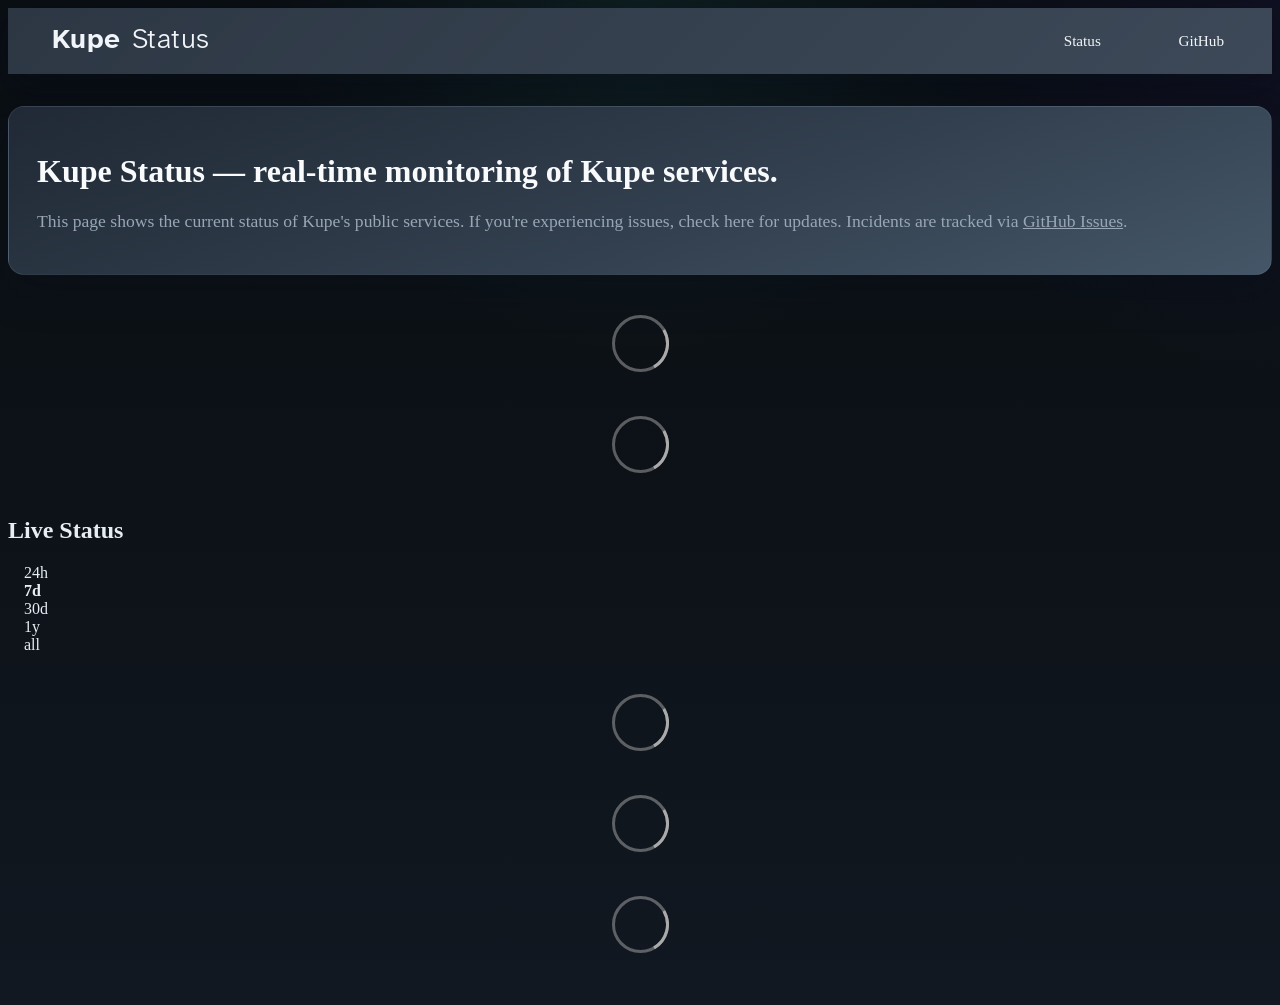
==== index.html @ 5e37c171 "deploy: 3f7b757e112340b171f700d7b868afa323cd9a79" ====
<!DOCTYPE html> <html lang=en> <head> <meta charset=utf-8> <meta content="width=device-width,initial-scale=1" name=viewport> <meta content=#333333 name=theme-color> <base href=/ > <link href=manifest.json rel=manifest crossorigin=use-credentials> <script>__SAPPER__={baseUrl:"",preloaded:[void 0,{}]};if('serviceWorker' in navigator)navigator.serviceWorker.register('/service-worker.js');(function(){try{eval("async function x(){}");var main="/client/client.53765aae.js"}catch(e){main="/client/legacy/client.92d911ba.js"};var s=document.createElement("script");try{new Function("if(0)import('')")();s.src=main;s.type="module";s.crossOrigin="use-credentials";}catch(e){s.src="/client/shimport@2.0.5.js";s.setAttribute("data-main",main);}document.head.appendChild(s);}());</script> <link href=client/client-31a52aa5.css rel=stylesheet><link href=client/createOctokit-a85f76c7.css rel=stylesheet><link href=client/index-b0b6455a.css rel=stylesheet> <title>Kupe Status</title><link href=https://status.kupe.cloud/themes/dark.css rel=stylesheet><link href=https://status.kupe.cloud/global.css rel=stylesheet><link href=https://status.kupe.cloud/favicon.png rel=icon type=image/svg><link href=https://status.kupe.cloud/favicon.png rel=icon type=image/png><style>@font-face{font-family:"Atkinson Hyperlegible";font-style:normal;font-weight:300;font-display:swap;src:url(/fonts/AtkinsonHyperlegibleNext-Light.woff2) format("woff2")}@font-face{font-family:"Atkinson Hyperlegible";font-style:normal;font-weight:400;font-display:swap;src:url(/fonts/AtkinsonHyperlegibleNext-Regular.woff2) format("woff2")}@font-face{font-family:"Atkinson Hyperlegible";font-style:normal;font-weight:700;font-display:swap;src:url(/fonts/AtkinsonHyperlegibleNext-Bold.woff2) format("woff2")}:root{--body-background-color:#0d1218;--body-text-color:#e6edf3;--card-background-color:rgba(24, 32, 42, 0.92);--card-border-color:rgba(148, 163, 184, 0.18);--nav-background-color:#303a47;--nav-border-bottom-color:rgba(42, 157, 143, 0.18);--nav-current-border-bottom-color:#2a9d8f;--card-button-background-color:#2a9d8f;--card-button-border-color:#2a9d8f;--card-button-text-color:#081017;--card-button-background-color-hover:#35b6a7;--card-button-border-color-hover:#35b6a7;--card-button-text-color-hover:#ffffff;--down-border-left-color:#f16f6f;--down-background-color:rgba(241, 111, 111, 0.12);--degraded-border-left-color:#f3b562;--up-border-left-color:#4bbf8a;--tag-color:#eef4f6;--tag-up-background-color:rgba(75, 191, 138, 0.18);--tag-down-background-color:rgba(241, 111, 111, 0.16);--tag-degraded-background-color:rgba(243, 181, 98, 0.16);--change-background-color:rgba(109, 30, 245, 0.08);--error-button-border-color:rgba(241, 111, 111, 0.45);--error-button-background-color:rgba(241, 111, 111, 0.14);--error-button-color:#ffc0c0;--submit-button-background-color:#2a9d8f;--submit-button-border-color:#2a9d8f;--submit-button-color:#081017;--graph-opacity:0.85;--graph-filter:saturate(0.92) brightness(0.9);--code-color:#e6edf3;--code-background-color:rgba(24, 32, 42, 0.92)}body{background:radial-gradient(circle at top,rgba(42,157,143,.1),transparent 30%),radial-gradient(circle at 100% 0,rgba(109,30,245,.06),transparent 24%),linear-gradient(180deg,#0a0f14 0,#0d1218 50%,#111821 100%);color:var(--body-text-color)}a{color:#79d1c8}a:hover{color:#a4e5df}nav{background:linear-gradient(135deg,#2d3744 0,#3d4958 100%)!important;box-shadow:0 12px 32px rgba(3,10,20,.35)}nav .container{align-items:center;display:grid;gap:.75rem;grid-template-columns:minmax(0,1fr) auto}nav a.logo{align-items:center;display:inline-flex!important;gap:.75rem;justify-self:start;min-width:0;text-decoration:none}nav a.logo img{height:3.25rem;width:auto}nav ul{align-items:center;display:inline-flex;gap:.85rem;justify-self:end;list-style:none;margin:0;padding:0;white-space:nowrap}nav li{list-style:none;margin:0;padding:0}nav ul a{font-size:.95rem;line-height:1.2;padding:.2rem 0}nav a,nav div{color:#f1f5f9!important}nav a.logo div{align-items:baseline;color:transparent!important;display:inline-flex;font-family:"Atkinson Hyperlegible",sans-serif;font-size:0;gap:.35rem;line-height:1.2;white-space:nowrap}nav a.logo div::after,nav a.logo div::before{color:#f1f5f9;font-size:1.5rem;letter-spacing:.015em;line-height:1.2}nav a.logo div::before{content:"Kupe";font-weight:700}nav a.logo div::after{content:"Status";font-weight:300}@media (min-width:48rem){nav a.logo div::after,nav a.logo div::before{font-size:1.75rem}}@media (max-width:47.99rem){nav .container{gap:.5rem;grid-template-columns:minmax(0,1fr) auto;padding-left:1rem;padding-right:1rem}nav a.logo{gap:.45rem;margin-left:-.15rem}nav a.logo img{height:2.5rem}nav a.logo div{gap:.12rem}nav a.logo div::after,nav a.logo div::before{font-size:1.28rem;letter-spacing:.02em}nav ul{gap:.6rem}nav ul a{font-size:.9rem}}@media (max-width:465px){nav ul li:last-child{display:none}nav .container{gap:.35rem}nav a.logo{gap:.35rem}nav a.logo div::after,nav a.logo div::before{font-size:1.24rem}}[aria-current]{border-bottom-color:#2a9d8f!important}main>header{background:linear-gradient(160deg,#202935 0,#33404f 58%,#445667 100%);border:1px solid rgba(148,163,184,.14);border-radius:1rem;box-shadow:0 18px 40px rgba(4,13,24,.22);color:#f8fafc;margin-top:1.5rem;padding:1.5rem 1.75rem}main>header a,main>header h1,main>header p,main>header strong{color:inherit!important}.lead,h3,small{color:#98a6b5!important}article{background:rgba(24,32,42,.92);border-color:rgba(148,163,184,.18);box-shadow:0 18px 40px rgba(4,13,24,.22)}.tag{border-radius:999px;padding:.33rem .65rem}.tag.closed,.tag.up{color:#8be0b6}.tag.down,.tag.open{color:#ffc0c0}.tag.degraded{color:#ffd493}.submit-button,a.error-button{border-radius:999px}</style> <link href=/client/client.53765aae.js rel=modulepreload as=script crossorigin=use-credentials><link href=/client/client-31a52aa5.css rel=preload as=style><link href=/client/index.7beee26c.js rel=modulepreload as=script crossorigin=use-credentials><link href=/client/createOctokit.04cb9895.js rel=modulepreload as=script crossorigin=use-credentials><link href=/client/inject_styles.803b7e80.js rel=modulepreload as=script crossorigin=use-credentials><link href=/client/createOctokit-a85f76c7.css rel=preload as=style><link href=/client/index-b0b6455a.css rel=preload as=style></head> <body> <div id=sapper> <nav class=svelte-a08hsz><div class="svelte-a08hsz container"><div><a href=https://status.kupe.cloud class="svelte-a08hsz logo"><img alt="" class=svelte-a08hsz src=https://status.kupe.cloud/kupe-logo-light.png> <div>Kupe Status</div></a></div> <ul class=svelte-a08hsz><li><a href=/ class=svelte-a08hsz target=_self aria-current=page>Status</a> <li><a href=https://github.com/kupecloud/status class=svelte-a08hsz target=_self>GitHub</a> </li> </ul></div> </nav> <main class=container> <header class=svelte-ngkazm><h1><strong>Kupe Status</strong> — real-time monitoring of Kupe services.</h1> <p class="svelte-ngkazm lead">This page shows the current status of Kupe's public services. If you're experiencing issues, check here for updates. Incidents are tracked via <a href=https://github.com/kupecloud/status/issues>GitHub Issues</a>.</header> <section class=svelte-8lnl4f><div class="svelte-68jxue loading"><svg class=svelte-68jxue height=38 stroke=#aaa width=38 xmlns=http://www.w3.org/2000/svg><g fill=none fill-rule=evenodd><g stroke-width=2 transform="translate(1 1)"><circle cx=18 cy=18 r=18 stroke-opacity=.5></circle><path d="M36 18c0-9.94-8.06-18-18-18"><animateTransform attributeName=transform dur=1s from="0 18 18" repeatCount=indefinite to="360 18 18" type=rotate></animateTransform></path></g></g></svg></div> </section> <section class=svelte-8lnl4f><div class="svelte-68jxue loading"><svg class=svelte-68jxue height=38 stroke=#aaa width=38 xmlns=http://www.w3.org/2000/svg><g fill=none fill-rule=evenodd><g stroke-width=2 transform="translate(1 1)"><circle cx=18 cy=18 r=18 stroke-opacity=.5></circle><path d="M36 18c0-9.94-8.06-18-18-18"><animateTransform attributeName=transform dur=1s from="0 18 18" repeatCount=indefinite to="360 18 18" type=rotate></animateTransform></path></g></g></svg></div> </section> <div class="svelte-fqsq6s f changed"><h2>Live Status</h2> <form class="svelte-fqsq6s f r"><div><input class=svelte-fqsq6s id=data_day name=d type=radio value=day><label class=svelte-fqsq6s for=data_day>24h</label></div> <div><input class=svelte-fqsq6s id=data_week name=d type=radio value=week checked><label class=svelte-fqsq6s for=data_week>7d</label></div> <div><input class=svelte-fqsq6s id=data_month name=d type=radio value=month><label class=svelte-fqsq6s for=data_month>30d</label></div> <div><input class=svelte-fqsq6s id=data_year name=d type=radio value=year><label class=svelte-fqsq6s for=data_year>1y</label></div> <div><input class=svelte-fqsq6s id=data_all name=d type=radio value=all><label class=svelte-fqsq6s for=data_all>all</label></div></form></div> <section class="svelte-fqsq6s live-status"><div class="svelte-68jxue loading"><svg class=svelte-68jxue height=38 stroke=#aaa width=38 xmlns=http://www.w3.org/2000/svg><g fill=none fill-rule=evenodd><g stroke-width=2 transform="translate(1 1)"><circle cx=18 cy=18 r=18 stroke-opacity=.5></circle><path d="M36 18c0-9.94-8.06-18-18-18"><animateTransform attributeName=transform dur=1s from="0 18 18" repeatCount=indefinite to="360 18 18" type=rotate></animateTransform></path></g></g></svg></div> </section> <section><div class="svelte-68jxue loading"><svg class=svelte-68jxue height=38 stroke=#aaa width=38 xmlns=http://www.w3.org/2000/svg><g fill=none fill-rule=evenodd><g stroke-width=2 transform="translate(1 1)"><circle cx=18 cy=18 r=18 stroke-opacity=.5></circle><path d="M36 18c0-9.94-8.06-18-18-18"><animateTransform attributeName=transform dur=1s from="0 18 18" repeatCount=indefinite to="360 18 18" type=rotate></animateTransform></path></g></g></svg></div> </section> <section><div class="svelte-68jxue loading"><svg class=svelte-68jxue height=38 stroke=#aaa width=38 xmlns=http://www.w3.org/2000/svg><g fill=none fill-rule=evenodd><g stroke-width=2 transform="translate(1 1)"><circle cx=18 cy=18 r=18 stroke-opacity=.5></circle><path d="M36 18c0-9.94-8.06-18-18-18"><animateTransform attributeName=transform dur=1s from="0 18 18" repeatCount=indefinite to="360 18 18" type=rotate></animateTransform></path></g></g></svg></div></section></main> <footer class=svelte-jbr799><p></p> </footer></div> <script> try {
        if (typeof window !== "undefined" && window.navigator && navigator.serviceWorker) {
          navigator.serviceWorker.getRegistrations().then(function (registrations) {
            for (let registration of registrations) {
              registration.unregister();
            }
          });
        }
        if (typeof window !== "undefined" && "caches" in window) {
          caches.keys().then(function (keyList) {
            return Promise.all(
              keyList.map(function (key) {
                return caches.delete(key);
              })
            );
          });
        }
      } catch (error) {} </script>
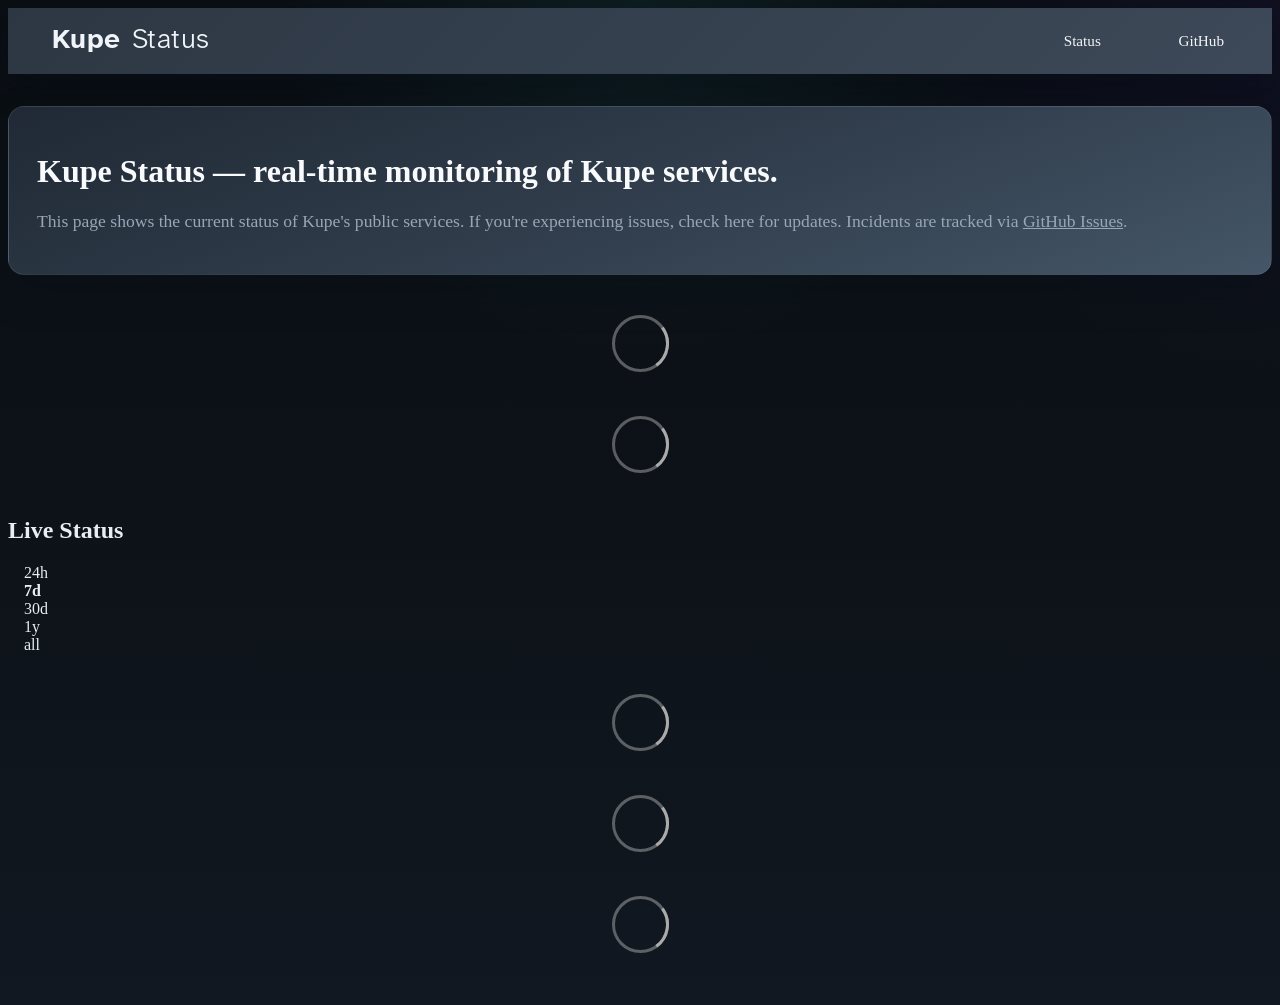
==== commit 1f70d0f3: "deploy: ba985965af8e97c0e41d5a4803d82f53bb27921f" ====
--- a/index.html
+++ b/index.html
@@ -1,4 +1,4 @@
-<!DOCTYPE html> <html lang=en> <head> <meta charset=utf-8> <meta content="width=device-width,initial-scale=1" name=viewport> <meta content=#333333 name=theme-color> <base href=/ > <link href=manifest.json rel=manifest crossorigin=use-credentials> <script>__SAPPER__={baseUrl:"",preloaded:[void 0,{}]};if('serviceWorker' in navigator)navigator.serviceWorker.register('/service-worker.js');(function(){try{eval("async function x(){}");var main="/client/client.53765aae.js"}catch(e){main="/client/legacy/client.92d911ba.js"};var s=document.createElement("script");try{new Function("if(0)import('')")();s.src=main;s.type="module";s.crossOrigin="use-credentials";}catch(e){s.src="/client/shimport@2.0.5.js";s.setAttribute("data-main",main);}document.head.appendChild(s);}());</script> <link href=client/client-31a52aa5.css rel=stylesheet><link href=client/createOctokit-a85f76c7.css rel=stylesheet><link href=client/index-b0b6455a.css rel=stylesheet> <title>Kupe Status</title><link href=https://status.kupe.cloud/themes/dark.css rel=stylesheet><link href=https://status.kupe.cloud/global.css rel=stylesheet><link href=https://status.kupe.cloud/favicon.png rel=icon type=image/svg><link href=https://status.kupe.cloud/favicon.png rel=icon type=image/png><style>@font-face{font-family:"Atkinson Hyperlegible";font-style:normal;font-weight:300;font-display:swap;src:url(/fonts/AtkinsonHyperlegibleNext-Light.woff2) format("woff2")}@font-face{font-family:"Atkinson Hyperlegible";font-style:normal;font-weight:400;font-display:swap;src:url(/fonts/AtkinsonHyperlegibleNext-Regular.woff2) format("woff2")}@font-face{font-family:"Atkinson Hyperlegible";font-style:normal;font-weight:700;font-display:swap;src:url(/fonts/AtkinsonHyperlegibleNext-Bold.woff2) format("woff2")}:root{--body-background-color:#0d1218;--body-text-color:#e6edf3;--card-background-color:rgba(24, 32, 42, 0.92);--card-border-color:rgba(148, 163, 184, 0.18);--nav-background-color:#303a47;--nav-border-bottom-color:rgba(42, 157, 143, 0.18);--nav-current-border-bottom-color:#2a9d8f;--card-button-background-color:#2a9d8f;--card-button-border-color:#2a9d8f;--card-button-text-color:#081017;--card-button-background-color-hover:#35b6a7;--card-button-border-color-hover:#35b6a7;--card-button-text-color-hover:#ffffff;--down-border-left-color:#f16f6f;--down-background-color:rgba(241, 111, 111, 0.12);--degraded-border-left-color:#f3b562;--up-border-left-color:#4bbf8a;--tag-color:#eef4f6;--tag-up-background-color:rgba(75, 191, 138, 0.18);--tag-down-background-color:rgba(241, 111, 111, 0.16);--tag-degraded-background-color:rgba(243, 181, 98, 0.16);--change-background-color:rgba(109, 30, 245, 0.08);--error-button-border-color:rgba(241, 111, 111, 0.45);--error-button-background-color:rgba(241, 111, 111, 0.14);--error-button-color:#ffc0c0;--submit-button-background-color:#2a9d8f;--submit-button-border-color:#2a9d8f;--submit-button-color:#081017;--graph-opacity:0.85;--graph-filter:saturate(0.92) brightness(0.9);--code-color:#e6edf3;--code-background-color:rgba(24, 32, 42, 0.92)}body{background:radial-gradient(circle at top,rgba(42,157,143,.1),transparent 30%),radial-gradient(circle at 100% 0,rgba(109,30,245,.06),transparent 24%),linear-gradient(180deg,#0a0f14 0,#0d1218 50%,#111821 100%);color:var(--body-text-color)}a{color:#79d1c8}a:hover{color:#a4e5df}nav{background:linear-gradient(135deg,#2d3744 0,#3d4958 100%)!important;box-shadow:0 12px 32px rgba(3,10,20,.35)}nav .container{align-items:center;display:grid;gap:.75rem;grid-template-columns:minmax(0,1fr) auto}nav a.logo{align-items:center;display:inline-flex!important;gap:.75rem;justify-self:start;min-width:0;text-decoration:none}nav a.logo img{height:3.25rem;width:auto}nav ul{align-items:center;display:inline-flex;gap:.85rem;justify-self:end;list-style:none;margin:0;padding:0;white-space:nowrap}nav li{list-style:none;margin:0;padding:0}nav ul a{font-size:.95rem;line-height:1.2;padding:.2rem 0}nav a,nav div{color:#f1f5f9!important}nav a.logo div{align-items:baseline;color:transparent!important;display:inline-flex;font-family:"Atkinson Hyperlegible",sans-serif;font-size:0;gap:.35rem;line-height:1.2;white-space:nowrap}nav a.logo div::after,nav a.logo div::before{color:#f1f5f9;font-size:1.5rem;letter-spacing:.015em;line-height:1.2}nav a.logo div::before{content:"Kupe";font-weight:700}nav a.logo div::after{content:"Status";font-weight:300}@media (min-width:48rem){nav a.logo div::after,nav a.logo div::before{font-size:1.75rem}}@media (max-width:47.99rem){nav .container{gap:.5rem;grid-template-columns:minmax(0,1fr) auto;padding-left:1rem;padding-right:1rem}nav a.logo{gap:.45rem;margin-left:-.15rem}nav a.logo img{height:2.5rem}nav a.logo div{gap:.12rem}nav a.logo div::after,nav a.logo div::before{font-size:1.28rem;letter-spacing:.02em}nav ul{gap:.6rem}nav ul a{font-size:.9rem}}@media (max-width:465px){nav ul li:last-child{display:none}nav .container{gap:.35rem}nav a.logo{gap:.35rem}nav a.logo div::after,nav a.logo div::before{font-size:1.24rem}}[aria-current]{border-bottom-color:#2a9d8f!important}main>header{background:linear-gradient(160deg,#202935 0,#33404f 58%,#445667 100%);border:1px solid rgba(148,163,184,.14);border-radius:1rem;box-shadow:0 18px 40px rgba(4,13,24,.22);color:#f8fafc;margin-top:1.5rem;padding:1.5rem 1.75rem}main>header a,main>header h1,main>header p,main>header strong{color:inherit!important}.lead,h3,small{color:#98a6b5!important}article{background:rgba(24,32,42,.92);border-color:rgba(148,163,184,.18);box-shadow:0 18px 40px rgba(4,13,24,.22)}.tag{border-radius:999px;padding:.33rem .65rem}.tag.closed,.tag.up{color:#8be0b6}.tag.down,.tag.open{color:#ffc0c0}.tag.degraded{color:#ffd493}.submit-button,a.error-button{border-radius:999px}</style> <link href=/client/client.53765aae.js rel=modulepreload as=script crossorigin=use-credentials><link href=/client/client-31a52aa5.css rel=preload as=style><link href=/client/index.7beee26c.js rel=modulepreload as=script crossorigin=use-credentials><link href=/client/createOctokit.04cb9895.js rel=modulepreload as=script crossorigin=use-credentials><link href=/client/inject_styles.803b7e80.js rel=modulepreload as=script crossorigin=use-credentials><link href=/client/createOctokit-a85f76c7.css rel=preload as=style><link href=/client/index-b0b6455a.css rel=preload as=style></head> <body> <div id=sapper> <nav class=svelte-a08hsz><div class="svelte-a08hsz container"><div><a href=https://status.kupe.cloud class="svelte-a08hsz logo"><img alt="" class=svelte-a08hsz src=https://status.kupe.cloud/kupe-logo-light.png> <div>Kupe Status</div></a></div> <ul class=svelte-a08hsz><li><a href=/ class=svelte-a08hsz target=_self aria-current=page>Status</a> <li><a href=https://github.com/kupecloud/status class=svelte-a08hsz target=_self>GitHub</a> </li> </ul></div> </nav> <main class=container> <header class=svelte-ngkazm><h1><strong>Kupe Status</strong> — real-time monitoring of Kupe services.</h1> <p class="svelte-ngkazm lead">This page shows the current status of Kupe's public services. If you're experiencing issues, check here for updates. Incidents are tracked via <a href=https://github.com/kupecloud/status/issues>GitHub Issues</a>.</header> <section class=svelte-8lnl4f><div class="svelte-68jxue loading"><svg class=svelte-68jxue height=38 stroke=#aaa width=38 xmlns=http://www.w3.org/2000/svg><g fill=none fill-rule=evenodd><g stroke-width=2 transform="translate(1 1)"><circle cx=18 cy=18 r=18 stroke-opacity=.5></circle><path d="M36 18c0-9.94-8.06-18-18-18"><animateTransform attributeName=transform dur=1s from="0 18 18" repeatCount=indefinite to="360 18 18" type=rotate></animateTransform></path></g></g></svg></div> </section> <section class=svelte-8lnl4f><div class="svelte-68jxue loading"><svg class=svelte-68jxue height=38 stroke=#aaa width=38 xmlns=http://www.w3.org/2000/svg><g fill=none fill-rule=evenodd><g stroke-width=2 transform="translate(1 1)"><circle cx=18 cy=18 r=18 stroke-opacity=.5></circle><path d="M36 18c0-9.94-8.06-18-18-18"><animateTransform attributeName=transform dur=1s from="0 18 18" repeatCount=indefinite to="360 18 18" type=rotate></animateTransform></path></g></g></svg></div> </section> <div class="svelte-fqsq6s f changed"><h2>Live Status</h2> <form class="svelte-fqsq6s f r"><div><input class=svelte-fqsq6s id=data_day name=d type=radio value=day><label class=svelte-fqsq6s for=data_day>24h</label></div> <div><input class=svelte-fqsq6s id=data_week name=d type=radio value=week checked><label class=svelte-fqsq6s for=data_week>7d</label></div> <div><input class=svelte-fqsq6s id=data_month name=d type=radio value=month><label class=svelte-fqsq6s for=data_month>30d</label></div> <div><input class=svelte-fqsq6s id=data_year name=d type=radio value=year><label class=svelte-fqsq6s for=data_year>1y</label></div> <div><input class=svelte-fqsq6s id=data_all name=d type=radio value=all><label class=svelte-fqsq6s for=data_all>all</label></div></form></div> <section class="svelte-fqsq6s live-status"><div class="svelte-68jxue loading"><svg class=svelte-68jxue height=38 stroke=#aaa width=38 xmlns=http://www.w3.org/2000/svg><g fill=none fill-rule=evenodd><g stroke-width=2 transform="translate(1 1)"><circle cx=18 cy=18 r=18 stroke-opacity=.5></circle><path d="M36 18c0-9.94-8.06-18-18-18"><animateTransform attributeName=transform dur=1s from="0 18 18" repeatCount=indefinite to="360 18 18" type=rotate></animateTransform></path></g></g></svg></div> </section> <section><div class="svelte-68jxue loading"><svg class=svelte-68jxue height=38 stroke=#aaa width=38 xmlns=http://www.w3.org/2000/svg><g fill=none fill-rule=evenodd><g stroke-width=2 transform="translate(1 1)"><circle cx=18 cy=18 r=18 stroke-opacity=.5></circle><path d="M36 18c0-9.94-8.06-18-18-18"><animateTransform attributeName=transform dur=1s from="0 18 18" repeatCount=indefinite to="360 18 18" type=rotate></animateTransform></path></g></g></svg></div> </section> <section><div class="svelte-68jxue loading"><svg class=svelte-68jxue height=38 stroke=#aaa width=38 xmlns=http://www.w3.org/2000/svg><g fill=none fill-rule=evenodd><g stroke-width=2 transform="translate(1 1)"><circle cx=18 cy=18 r=18 stroke-opacity=.5></circle><path d="M36 18c0-9.94-8.06-18-18-18"><animateTransform attributeName=transform dur=1s from="0 18 18" repeatCount=indefinite to="360 18 18" type=rotate></animateTransform></path></g></g></svg></div></section></main> <footer class=svelte-jbr799><p></p> </footer></div> <script> try {
+<!DOCTYPE html> <html lang=en> <head> <meta charset=utf-8> <meta content="width=device-width,initial-scale=1" name=viewport> <meta content=#333333 name=theme-color> <base href=/ > <link href=manifest.json rel=manifest crossorigin=use-credentials> <script>__SAPPER__={baseUrl:"",preloaded:[void 0,{}]};if('serviceWorker' in navigator)navigator.serviceWorker.register('/service-worker.js');(function(){try{eval("async function x(){}");var main="/client/client.53765aae.js"}catch(e){main="/client/legacy/client.9078341c.js"};var s=document.createElement("script");try{new Function("if(0)import('')")();s.src=main;s.type="module";s.crossOrigin="use-credentials";}catch(e){s.src="/client/shimport@2.0.5.js";s.setAttribute("data-main",main);}document.head.appendChild(s);}());</script> <link href=client/client-31a52aa5.css rel=stylesheet><link href=client/createOctokit-a85f76c7.css rel=stylesheet><link href=client/index-b0b6455a.css rel=stylesheet> <title>Kupe Status</title><link href=https://status.kupe.cloud/themes/dark.css rel=stylesheet><link href=https://status.kupe.cloud/global.css rel=stylesheet><link href=https://status.kupe.cloud/favicon.png rel=icon type=image/svg><link href=https://status.kupe.cloud/favicon.png rel=icon type=image/png><style>@font-face{font-family:"Atkinson Hyperlegible";font-style:normal;font-weight:300;font-display:swap;src:url(/fonts/AtkinsonHyperlegibleNext-Light.woff2) format("woff2")}@font-face{font-family:"Atkinson Hyperlegible";font-style:normal;font-weight:400;font-display:swap;src:url(/fonts/AtkinsonHyperlegibleNext-Regular.woff2) format("woff2")}@font-face{font-family:"Atkinson Hyperlegible";font-style:normal;font-weight:700;font-display:swap;src:url(/fonts/AtkinsonHyperlegibleNext-Bold.woff2) format("woff2")}:root{--body-background-color:#0d1218;--body-text-color:#e6edf3;--card-background-color:rgba(24, 32, 42, 0.92);--card-border-color:rgba(148, 163, 184, 0.18);--nav-background-color:#303a47;--nav-border-bottom-color:rgba(42, 157, 143, 0.18);--nav-current-border-bottom-color:#2a9d8f;--card-button-background-color:#2a9d8f;--card-button-border-color:#2a9d8f;--card-button-text-color:#081017;--card-button-background-color-hover:#35b6a7;--card-button-border-color-hover:#35b6a7;--card-button-text-color-hover:#ffffff;--down-border-left-color:#f16f6f;--down-background-color:rgba(241, 111, 111, 0.12);--degraded-border-left-color:#f3b562;--up-border-left-color:#4bbf8a;--tag-color:#eef4f6;--tag-up-background-color:rgba(75, 191, 138, 0.18);--tag-down-background-color:rgba(241, 111, 111, 0.16);--tag-degraded-background-color:rgba(243, 181, 98, 0.16);--change-background-color:rgba(109, 30, 245, 0.08);--error-button-border-color:rgba(241, 111, 111, 0.45);--error-button-background-color:rgba(241, 111, 111, 0.14);--error-button-color:#ffc0c0;--submit-button-background-color:#2a9d8f;--submit-button-border-color:#2a9d8f;--submit-button-color:#081017;--graph-opacity:0.85;--graph-filter:saturate(0.92) brightness(0.9);--code-color:#e6edf3;--code-background-color:rgba(24, 32, 42, 0.92)}body{background:radial-gradient(circle at top,rgba(42,157,143,.1),transparent 30%),radial-gradient(circle at 100% 0,rgba(109,30,245,.06),transparent 24%),linear-gradient(180deg,#0a0f14 0,#0d1218 50%,#111821 100%);color:var(--body-text-color)}a{color:#79d1c8}a:hover{color:#a4e5df}nav{background:linear-gradient(135deg,#2d3744 0,#3d4958 100%)!important;box-shadow:0 12px 32px rgba(3,10,20,.35)}nav .container{align-items:center;display:grid;gap:.75rem;grid-template-columns:minmax(0,1fr) auto}nav a.logo{align-items:center;display:inline-flex!important;gap:.75rem;justify-self:start;min-width:0;text-decoration:none}nav a.logo img{height:3.25rem;width:auto}nav ul{align-items:center;display:inline-flex;gap:.85rem;justify-self:end;list-style:none;margin:0;padding:0;white-space:nowrap}nav li{list-style:none;margin:0;padding:0}nav ul a{font-size:.95rem;line-height:1.2;padding:.2rem 0}nav a,nav div{color:#f1f5f9!important}nav a.logo div{align-items:baseline;color:transparent!important;display:inline-flex;font-family:"Atkinson Hyperlegible",sans-serif;font-size:0;gap:.35rem;line-height:1.2;white-space:nowrap}nav a.logo div::after,nav a.logo div::before{color:#f1f5f9;font-size:1.5rem;letter-spacing:.015em;line-height:1.2}nav a.logo div::before{content:"Kupe";font-weight:700}nav a.logo div::after{content:"Status";font-weight:300}@media (min-width:48rem){nav a.logo div::after,nav a.logo div::before{font-size:1.75rem}}@media (max-width:47.99rem){nav .container{gap:.5rem;grid-template-columns:minmax(0,1fr) auto;padding-left:1rem;padding-right:1rem}nav a.logo{gap:.45rem;margin-left:-.15rem}nav a.logo img{height:2.5rem}nav a.logo div{gap:.12rem}nav a.logo div::after,nav a.logo div::before{font-size:1.28rem;letter-spacing:.02em}nav ul{gap:.6rem}nav ul a{font-size:.9rem}}@media (max-width:465px){nav ul li:last-child{display:none}nav .container{gap:.35rem}nav a.logo{gap:.35rem}nav a.logo div::after,nav a.logo div::before{font-size:1.24rem}}[aria-current]{border-bottom-color:#2a9d8f!important}main>header{background:linear-gradient(160deg,#202935 0,#33404f 58%,#445667 100%);border:1px solid rgba(148,163,184,.14);border-radius:1rem;box-shadow:0 18px 40px rgba(4,13,24,.22);color:#f8fafc;margin-top:1.5rem;padding:1.5rem 1.75rem}main>header a,main>header h1,main>header p,main>header strong{color:inherit!important}.lead,h3,small{color:#98a6b5!important}article{background:rgba(24,32,42,.92);border-color:rgba(148,163,184,.18);box-shadow:0 18px 40px rgba(4,13,24,.22)}.tag{border-radius:999px;padding:.33rem .65rem}.tag.closed,.tag.up{color:#8be0b6}.tag.down,.tag.open{color:#ffc0c0}.tag.degraded{color:#ffd493}.submit-button,a.error-button{border-radius:999px}</style> <link href=/client/client.53765aae.js rel=modulepreload as=script crossorigin=use-credentials><link href=/client/client-31a52aa5.css rel=preload as=style><link href=/client/index.7beee26c.js rel=modulepreload as=script crossorigin=use-credentials><link href=/client/createOctokit.04cb9895.js rel=modulepreload as=script crossorigin=use-credentials><link href=/client/inject_styles.803b7e80.js rel=modulepreload as=script crossorigin=use-credentials><link href=/client/createOctokit-a85f76c7.css rel=preload as=style><link href=/client/index-b0b6455a.css rel=preload as=style></head> <body> <div id=sapper> <nav class=svelte-a08hsz><div class="svelte-a08hsz container"><div><a href=https://status.kupe.cloud class="svelte-a08hsz logo"><img alt="" class=svelte-a08hsz src=https://status.kupe.cloud/kupe-logo-light.png> <div>Kupe Status</div></a></div> <ul class=svelte-a08hsz><li><a href=/ class=svelte-a08hsz target=_self aria-current=page>Status</a> <li><a href=https://github.com/kupecloud/status class=svelte-a08hsz target=_self>GitHub</a> </li> </ul></div> </nav> <main class=container> <header class=svelte-ngkazm><h1><strong>Kupe Status</strong> — real-time monitoring of Kupe services.</h1> <p class="svelte-ngkazm lead">This page shows the current status of Kupe's public services. If you're experiencing issues, check here for updates. Incidents are tracked via <a href=https://github.com/kupecloud/status/issues>GitHub Issues</a>.</header> <section class=svelte-8lnl4f><div class="svelte-68jxue loading"><svg class=svelte-68jxue height=38 stroke=#aaa width=38 xmlns=http://www.w3.org/2000/svg><g fill=none fill-rule=evenodd><g stroke-width=2 transform="translate(1 1)"><circle cx=18 cy=18 r=18 stroke-opacity=.5></circle><path d="M36 18c0-9.94-8.06-18-18-18"><animateTransform attributeName=transform dur=1s from="0 18 18" repeatCount=indefinite to="360 18 18" type=rotate></animateTransform></path></g></g></svg></div> </section> <section class=svelte-8lnl4f><div class="svelte-68jxue loading"><svg class=svelte-68jxue height=38 stroke=#aaa width=38 xmlns=http://www.w3.org/2000/svg><g fill=none fill-rule=evenodd><g stroke-width=2 transform="translate(1 1)"><circle cx=18 cy=18 r=18 stroke-opacity=.5></circle><path d="M36 18c0-9.94-8.06-18-18-18"><animateTransform attributeName=transform dur=1s from="0 18 18" repeatCount=indefinite to="360 18 18" type=rotate></animateTransform></path></g></g></svg></div> </section> <div class="svelte-fqsq6s f changed"><h2>Live Status</h2> <form class="svelte-fqsq6s f r"><div><input class=svelte-fqsq6s id=data_day name=d type=radio value=day><label class=svelte-fqsq6s for=data_day>24h</label></div> <div><input class=svelte-fqsq6s id=data_week name=d type=radio value=week checked><label class=svelte-fqsq6s for=data_week>7d</label></div> <div><input class=svelte-fqsq6s id=data_month name=d type=radio value=month><label class=svelte-fqsq6s for=data_month>30d</label></div> <div><input class=svelte-fqsq6s id=data_year name=d type=radio value=year><label class=svelte-fqsq6s for=data_year>1y</label></div> <div><input class=svelte-fqsq6s id=data_all name=d type=radio value=all><label class=svelte-fqsq6s for=data_all>all</label></div></form></div> <section class="svelte-fqsq6s live-status"><div class="svelte-68jxue loading"><svg class=svelte-68jxue height=38 stroke=#aaa width=38 xmlns=http://www.w3.org/2000/svg><g fill=none fill-rule=evenodd><g stroke-width=2 transform="translate(1 1)"><circle cx=18 cy=18 r=18 stroke-opacity=.5></circle><path d="M36 18c0-9.94-8.06-18-18-18"><animateTransform attributeName=transform dur=1s from="0 18 18" repeatCount=indefinite to="360 18 18" type=rotate></animateTransform></path></g></g></svg></div> </section> <section><div class="svelte-68jxue loading"><svg class=svelte-68jxue height=38 stroke=#aaa width=38 xmlns=http://www.w3.org/2000/svg><g fill=none fill-rule=evenodd><g stroke-width=2 transform="translate(1 1)"><circle cx=18 cy=18 r=18 stroke-opacity=.5></circle><path d="M36 18c0-9.94-8.06-18-18-18"><animateTransform attributeName=transform dur=1s from="0 18 18" repeatCount=indefinite to="360 18 18" type=rotate></animateTransform></path></g></g></svg></div> </section> <section><div class="svelte-68jxue loading"><svg class=svelte-68jxue height=38 stroke=#aaa width=38 xmlns=http://www.w3.org/2000/svg><g fill=none fill-rule=evenodd><g stroke-width=2 transform="translate(1 1)"><circle cx=18 cy=18 r=18 stroke-opacity=.5></circle><path d="M36 18c0-9.94-8.06-18-18-18"><animateTransform attributeName=transform dur=1s from="0 18 18" repeatCount=indefinite to="360 18 18" type=rotate></animateTransform></path></g></g></svg></div></section></main> <footer class=svelte-jbr799><p></p> </footer></div> <script> try {
         if (typeof window !== "undefined" && window.navigator && navigator.serviceWorker) {
           navigator.serviceWorker.getRegistrations().then(function (registrations) {
             for (let registration of registrations) {
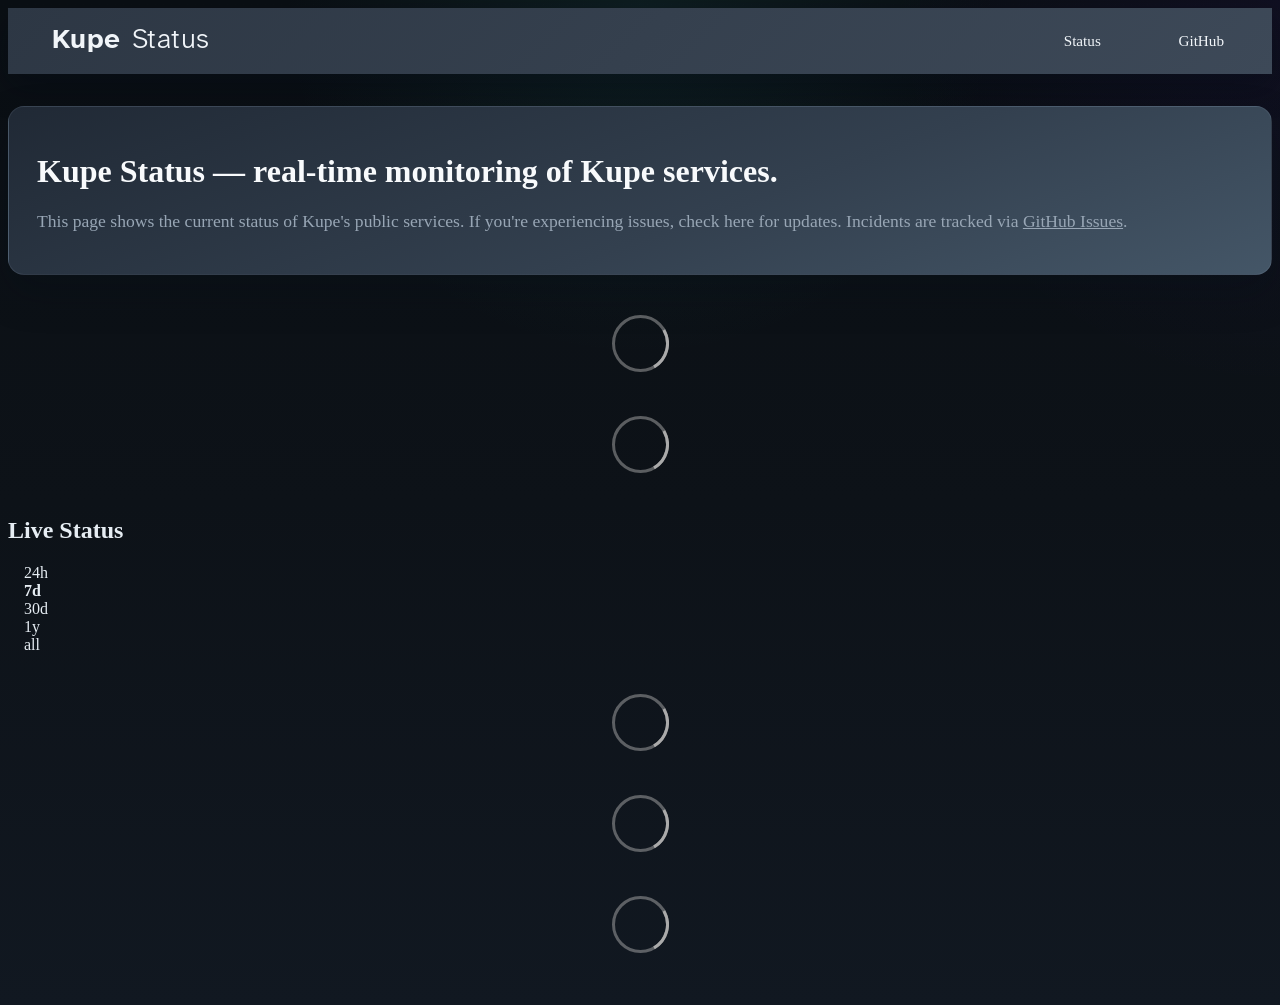
==== commit 246a539a: "deploy: 22fa72499e8849d5e9e80acd8e64c4f221bff330" ====
--- a/index.html
+++ b/index.html
@@ -1,4 +1,4 @@
-<!DOCTYPE html> <html lang=en> <head> <meta charset=utf-8> <meta content="width=device-width,initial-scale=1" name=viewport> <meta content=#333333 name=theme-color> <base href=/ > <link href=manifest.json rel=manifest crossorigin=use-credentials> <script>__SAPPER__={baseUrl:"",preloaded:[void 0,{}]};if('serviceWorker' in navigator)navigator.serviceWorker.register('/service-worker.js');(function(){try{eval("async function x(){}");var main="/client/client.53765aae.js"}catch(e){main="/client/legacy/client.9078341c.js"};var s=document.createElement("script");try{new Function("if(0)import('')")();s.src=main;s.type="module";s.crossOrigin="use-credentials";}catch(e){s.src="/client/shimport@2.0.5.js";s.setAttribute("data-main",main);}document.head.appendChild(s);}());</script> <link href=client/client-31a52aa5.css rel=stylesheet><link href=client/createOctokit-a85f76c7.css rel=stylesheet><link href=client/index-b0b6455a.css rel=stylesheet> <title>Kupe Status</title><link href=https://status.kupe.cloud/themes/dark.css rel=stylesheet><link href=https://status.kupe.cloud/global.css rel=stylesheet><link href=https://status.kupe.cloud/favicon.png rel=icon type=image/svg><link href=https://status.kupe.cloud/favicon.png rel=icon type=image/png><style>@font-face{font-family:"Atkinson Hyperlegible";font-style:normal;font-weight:300;font-display:swap;src:url(/fonts/AtkinsonHyperlegibleNext-Light.woff2) format("woff2")}@font-face{font-family:"Atkinson Hyperlegible";font-style:normal;font-weight:400;font-display:swap;src:url(/fonts/AtkinsonHyperlegibleNext-Regular.woff2) format("woff2")}@font-face{font-family:"Atkinson Hyperlegible";font-style:normal;font-weight:700;font-display:swap;src:url(/fonts/AtkinsonHyperlegibleNext-Bold.woff2) format("woff2")}:root{--body-background-color:#0d1218;--body-text-color:#e6edf3;--card-background-color:rgba(24, 32, 42, 0.92);--card-border-color:rgba(148, 163, 184, 0.18);--nav-background-color:#303a47;--nav-border-bottom-color:rgba(42, 157, 143, 0.18);--nav-current-border-bottom-color:#2a9d8f;--card-button-background-color:#2a9d8f;--card-button-border-color:#2a9d8f;--card-button-text-color:#081017;--card-button-background-color-hover:#35b6a7;--card-button-border-color-hover:#35b6a7;--card-button-text-color-hover:#ffffff;--down-border-left-color:#f16f6f;--down-background-color:rgba(241, 111, 111, 0.12);--degraded-border-left-color:#f3b562;--up-border-left-color:#4bbf8a;--tag-color:#eef4f6;--tag-up-background-color:rgba(75, 191, 138, 0.18);--tag-down-background-color:rgba(241, 111, 111, 0.16);--tag-degraded-background-color:rgba(243, 181, 98, 0.16);--change-background-color:rgba(109, 30, 245, 0.08);--error-button-border-color:rgba(241, 111, 111, 0.45);--error-button-background-color:rgba(241, 111, 111, 0.14);--error-button-color:#ffc0c0;--submit-button-background-color:#2a9d8f;--submit-button-border-color:#2a9d8f;--submit-button-color:#081017;--graph-opacity:0.85;--graph-filter:saturate(0.92) brightness(0.9);--code-color:#e6edf3;--code-background-color:rgba(24, 32, 42, 0.92)}body{background:radial-gradient(circle at top,rgba(42,157,143,.1),transparent 30%),radial-gradient(circle at 100% 0,rgba(109,30,245,.06),transparent 24%),linear-gradient(180deg,#0a0f14 0,#0d1218 50%,#111821 100%);color:var(--body-text-color)}a{color:#79d1c8}a:hover{color:#a4e5df}nav{background:linear-gradient(135deg,#2d3744 0,#3d4958 100%)!important;box-shadow:0 12px 32px rgba(3,10,20,.35)}nav .container{align-items:center;display:grid;gap:.75rem;grid-template-columns:minmax(0,1fr) auto}nav a.logo{align-items:center;display:inline-flex!important;gap:.75rem;justify-self:start;min-width:0;text-decoration:none}nav a.logo img{height:3.25rem;width:auto}nav ul{align-items:center;display:inline-flex;gap:.85rem;justify-self:end;list-style:none;margin:0;padding:0;white-space:nowrap}nav li{list-style:none;margin:0;padding:0}nav ul a{font-size:.95rem;line-height:1.2;padding:.2rem 0}nav a,nav div{color:#f1f5f9!important}nav a.logo div{align-items:baseline;color:transparent!important;display:inline-flex;font-family:"Atkinson Hyperlegible",sans-serif;font-size:0;gap:.35rem;line-height:1.2;white-space:nowrap}nav a.logo div::after,nav a.logo div::before{color:#f1f5f9;font-size:1.5rem;letter-spacing:.015em;line-height:1.2}nav a.logo div::before{content:"Kupe";font-weight:700}nav a.logo div::after{content:"Status";font-weight:300}@media (min-width:48rem){nav a.logo div::after,nav a.logo div::before{font-size:1.75rem}}@media (max-width:47.99rem){nav .container{gap:.5rem;grid-template-columns:minmax(0,1fr) auto;padding-left:1rem;padding-right:1rem}nav a.logo{gap:.45rem;margin-left:-.15rem}nav a.logo img{height:2.5rem}nav a.logo div{gap:.12rem}nav a.logo div::after,nav a.logo div::before{font-size:1.28rem;letter-spacing:.02em}nav ul{gap:.6rem}nav ul a{font-size:.9rem}}@media (max-width:465px){nav ul li:last-child{display:none}nav .container{gap:.35rem}nav a.logo{gap:.35rem}nav a.logo div::after,nav a.logo div::before{font-size:1.24rem}}[aria-current]{border-bottom-color:#2a9d8f!important}main>header{background:linear-gradient(160deg,#202935 0,#33404f 58%,#445667 100%);border:1px solid rgba(148,163,184,.14);border-radius:1rem;box-shadow:0 18px 40px rgba(4,13,24,.22);color:#f8fafc;margin-top:1.5rem;padding:1.5rem 1.75rem}main>header a,main>header h1,main>header p,main>header strong{color:inherit!important}.lead,h3,small{color:#98a6b5!important}article{background:rgba(24,32,42,.92);border-color:rgba(148,163,184,.18);box-shadow:0 18px 40px rgba(4,13,24,.22)}.tag{border-radius:999px;padding:.33rem .65rem}.tag.closed,.tag.up{color:#8be0b6}.tag.down,.tag.open{color:#ffc0c0}.tag.degraded{color:#ffd493}.submit-button,a.error-button{border-radius:999px}</style> <link href=/client/client.53765aae.js rel=modulepreload as=script crossorigin=use-credentials><link href=/client/client-31a52aa5.css rel=preload as=style><link href=/client/index.7beee26c.js rel=modulepreload as=script crossorigin=use-credentials><link href=/client/createOctokit.04cb9895.js rel=modulepreload as=script crossorigin=use-credentials><link href=/client/inject_styles.803b7e80.js rel=modulepreload as=script crossorigin=use-credentials><link href=/client/createOctokit-a85f76c7.css rel=preload as=style><link href=/client/index-b0b6455a.css rel=preload as=style></head> <body> <div id=sapper> <nav class=svelte-a08hsz><div class="svelte-a08hsz container"><div><a href=https://status.kupe.cloud class="svelte-a08hsz logo"><img alt="" class=svelte-a08hsz src=https://status.kupe.cloud/kupe-logo-light.png> <div>Kupe Status</div></a></div> <ul class=svelte-a08hsz><li><a href=/ class=svelte-a08hsz target=_self aria-current=page>Status</a> <li><a href=https://github.com/kupecloud/status class=svelte-a08hsz target=_self>GitHub</a> </li> </ul></div> </nav> <main class=container> <header class=svelte-ngkazm><h1><strong>Kupe Status</strong> — real-time monitoring of Kupe services.</h1> <p class="svelte-ngkazm lead">This page shows the current status of Kupe's public services. If you're experiencing issues, check here for updates. Incidents are tracked via <a href=https://github.com/kupecloud/status/issues>GitHub Issues</a>.</header> <section class=svelte-8lnl4f><div class="svelte-68jxue loading"><svg class=svelte-68jxue height=38 stroke=#aaa width=38 xmlns=http://www.w3.org/2000/svg><g fill=none fill-rule=evenodd><g stroke-width=2 transform="translate(1 1)"><circle cx=18 cy=18 r=18 stroke-opacity=.5></circle><path d="M36 18c0-9.94-8.06-18-18-18"><animateTransform attributeName=transform dur=1s from="0 18 18" repeatCount=indefinite to="360 18 18" type=rotate></animateTransform></path></g></g></svg></div> </section> <section class=svelte-8lnl4f><div class="svelte-68jxue loading"><svg class=svelte-68jxue height=38 stroke=#aaa width=38 xmlns=http://www.w3.org/2000/svg><g fill=none fill-rule=evenodd><g stroke-width=2 transform="translate(1 1)"><circle cx=18 cy=18 r=18 stroke-opacity=.5></circle><path d="M36 18c0-9.94-8.06-18-18-18"><animateTransform attributeName=transform dur=1s from="0 18 18" repeatCount=indefinite to="360 18 18" type=rotate></animateTransform></path></g></g></svg></div> </section> <div class="svelte-fqsq6s f changed"><h2>Live Status</h2> <form class="svelte-fqsq6s f r"><div><input class=svelte-fqsq6s id=data_day name=d type=radio value=day><label class=svelte-fqsq6s for=data_day>24h</label></div> <div><input class=svelte-fqsq6s id=data_week name=d type=radio value=week checked><label class=svelte-fqsq6s for=data_week>7d</label></div> <div><input class=svelte-fqsq6s id=data_month name=d type=radio value=month><label class=svelte-fqsq6s for=data_month>30d</label></div> <div><input class=svelte-fqsq6s id=data_year name=d type=radio value=year><label class=svelte-fqsq6s for=data_year>1y</label></div> <div><input class=svelte-fqsq6s id=data_all name=d type=radio value=all><label class=svelte-fqsq6s for=data_all>all</label></div></form></div> <section class="svelte-fqsq6s live-status"><div class="svelte-68jxue loading"><svg class=svelte-68jxue height=38 stroke=#aaa width=38 xmlns=http://www.w3.org/2000/svg><g fill=none fill-rule=evenodd><g stroke-width=2 transform="translate(1 1)"><circle cx=18 cy=18 r=18 stroke-opacity=.5></circle><path d="M36 18c0-9.94-8.06-18-18-18"><animateTransform attributeName=transform dur=1s from="0 18 18" repeatCount=indefinite to="360 18 18" type=rotate></animateTransform></path></g></g></svg></div> </section> <section><div class="svelte-68jxue loading"><svg class=svelte-68jxue height=38 stroke=#aaa width=38 xmlns=http://www.w3.org/2000/svg><g fill=none fill-rule=evenodd><g stroke-width=2 transform="translate(1 1)"><circle cx=18 cy=18 r=18 stroke-opacity=.5></circle><path d="M36 18c0-9.94-8.06-18-18-18"><animateTransform attributeName=transform dur=1s from="0 18 18" repeatCount=indefinite to="360 18 18" type=rotate></animateTransform></path></g></g></svg></div> </section> <section><div class="svelte-68jxue loading"><svg class=svelte-68jxue height=38 stroke=#aaa width=38 xmlns=http://www.w3.org/2000/svg><g fill=none fill-rule=evenodd><g stroke-width=2 transform="translate(1 1)"><circle cx=18 cy=18 r=18 stroke-opacity=.5></circle><path d="M36 18c0-9.94-8.06-18-18-18"><animateTransform attributeName=transform dur=1s from="0 18 18" repeatCount=indefinite to="360 18 18" type=rotate></animateTransform></path></g></g></svg></div></section></main> <footer class=svelte-jbr799><p></p> </footer></div> <script> try {
+<!DOCTYPE html> <html lang=en> <head> <meta charset=utf-8> <meta content="width=device-width,initial-scale=1" name=viewport> <meta content=#333333 name=theme-color> <base href=/ > <link href=manifest.json rel=manifest crossorigin=use-credentials> <script>__SAPPER__={baseUrl:"",preloaded:[void 0,{}]};if('serviceWorker' in navigator)navigator.serviceWorker.register('/service-worker.js');(function(){try{eval("async function x(){}");var main="/client/client.de5d9b87.js"}catch(e){main="/client/legacy/client.0593d56c.js"};var s=document.createElement("script");try{new Function("if(0)import('')")();s.src=main;s.type="module";s.crossOrigin="use-credentials";}catch(e){s.src="/client/shimport@2.0.5.js";s.setAttribute("data-main",main);}document.head.appendChild(s);}());</script> <link href=client/client-31a52aa5.css rel=stylesheet><link href=client/createOctokit-a85f76c7.css rel=stylesheet><link href=client/index-b0b6455a.css rel=stylesheet> <title>Kupe Status</title><link href=https://status.kupe.cloud/themes/dark.css rel=stylesheet><link href=https://status.kupe.cloud/global.css rel=stylesheet><link href=https://status.kupe.cloud/favicon.png rel=icon type=image/svg><link href=https://status.kupe.cloud/favicon.png rel=icon type=image/png><style>@font-face{font-family:"Atkinson Hyperlegible";font-style:normal;font-weight:300;font-display:swap;src:url(/fonts/AtkinsonHyperlegibleNext-Light.woff2) format("woff2")}@font-face{font-family:"Atkinson Hyperlegible";font-style:normal;font-weight:400;font-display:swap;src:url(/fonts/AtkinsonHyperlegibleNext-Regular.woff2) format("woff2")}@font-face{font-family:"Atkinson Hyperlegible";font-style:normal;font-weight:700;font-display:swap;src:url(/fonts/AtkinsonHyperlegibleNext-Bold.woff2) format("woff2")}:root{--body-background-color:#0d1218;--body-text-color:#e6edf3;--card-background-color:rgba(24, 32, 42, 0.92);--card-border-color:rgba(148, 163, 184, 0.18);--nav-background-color:#303a47;--nav-border-bottom-color:rgba(42, 157, 143, 0.18);--nav-current-border-bottom-color:#2a9d8f;--card-button-background-color:#2a9d8f;--card-button-border-color:#2a9d8f;--card-button-text-color:#081017;--card-button-background-color-hover:#35b6a7;--card-button-border-color-hover:#35b6a7;--card-button-text-color-hover:#ffffff;--down-border-left-color:#f16f6f;--down-background-color:rgba(241, 111, 111, 0.12);--degraded-border-left-color:#f3b562;--up-border-left-color:#4bbf8a;--tag-color:#eef4f6;--tag-up-background-color:rgba(75, 191, 138, 0.18);--tag-down-background-color:rgba(241, 111, 111, 0.16);--tag-degraded-background-color:rgba(243, 181, 98, 0.16);--change-background-color:rgba(109, 30, 245, 0.08);--error-button-border-color:rgba(241, 111, 111, 0.45);--error-button-background-color:rgba(241, 111, 111, 0.14);--error-button-color:#ffc0c0;--submit-button-background-color:#2a9d8f;--submit-button-border-color:#2a9d8f;--submit-button-color:#081017;--graph-opacity:0.85;--graph-filter:saturate(0.92) brightness(0.9);--code-color:#e6edf3;--code-background-color:rgba(24, 32, 42, 0.92)}body{background:radial-gradient(circle at top,rgba(42,157,143,.1),transparent 30%),radial-gradient(circle at 100% 0,rgba(109,30,245,.06),transparent 24%),linear-gradient(180deg,#0a0f14 0,#0d1218 50%,#111821 100%);color:var(--body-text-color)}a{color:#79d1c8}a:hover{color:#a4e5df}nav{background:linear-gradient(135deg,#2d3744 0,#3d4958 100%)!important;box-shadow:0 12px 32px rgba(3,10,20,.35)}nav .container{align-items:center;display:grid;gap:.75rem;grid-template-columns:minmax(0,1fr) auto}nav a.logo{align-items:center;display:inline-flex!important;gap:.75rem;justify-self:start;min-width:0;text-decoration:none}nav a.logo img{height:3.25rem;width:auto}nav ul{align-items:center;display:inline-flex;gap:.85rem;justify-self:end;list-style:none;margin:0;padding:0;white-space:nowrap}nav li{list-style:none;margin:0;padding:0}nav ul a{font-size:.95rem;line-height:1.2;padding:.2rem 0}nav a,nav div{color:#f1f5f9!important}nav a.logo div{align-items:baseline;color:transparent!important;display:inline-flex;font-family:"Atkinson Hyperlegible",sans-serif;font-size:0;gap:.35rem;line-height:1.2;white-space:nowrap}nav a.logo div::after,nav a.logo div::before{color:#f1f5f9;font-size:1.5rem;letter-spacing:.015em;line-height:1.2}nav a.logo div::before{content:"Kupe";font-weight:700}nav a.logo div::after{content:"Status";font-weight:300}@media (min-width:48rem){nav a.logo div::after,nav a.logo div::before{font-size:1.75rem}}@media (max-width:47.99rem){nav .container{gap:.5rem;grid-template-columns:minmax(0,1fr) auto;padding-left:1rem;padding-right:1rem}nav a.logo{gap:.45rem;margin-left:-.15rem}nav a.logo img{height:2.5rem}nav a.logo div{gap:.12rem}nav a.logo div::after,nav a.logo div::before{font-size:1.28rem;letter-spacing:.02em}nav ul{gap:.6rem}nav ul a{font-size:.9rem}}@media (max-width:465px){nav ul li:last-child{display:none}nav .container{gap:.35rem}nav a.logo{gap:.35rem}nav a.logo div::after,nav a.logo div::before{font-size:1.24rem}}[aria-current]{border-bottom-color:#2a9d8f!important}main>header{background:linear-gradient(160deg,#202935 0,#33404f 58%,#445667 100%);border:1px solid rgba(148,163,184,.14);border-radius:1rem;box-shadow:0 18px 40px rgba(4,13,24,.22);color:#f8fafc;margin-top:1.5rem;padding:1.5rem 1.75rem}main>header a,main>header h1,main>header p,main>header strong{color:inherit!important}.lead,h3,small{color:#98a6b5!important}article{background:rgba(24,32,42,.92);border-color:rgba(148,163,184,.18);box-shadow:0 18px 40px rgba(4,13,24,.22)}.tag{border-radius:999px;padding:.33rem .65rem}.tag.closed,.tag.up{color:#8be0b6}.tag.down,.tag.open{color:#ffc0c0}.tag.degraded{color:#ffd493}.submit-button,a.error-button{border-radius:999px}</style> <link href=/client/client.de5d9b87.js rel=modulepreload as=script crossorigin=use-credentials><link href=/client/client-31a52aa5.css rel=preload as=style><link href=/client/index.f28c7a10.js rel=modulepreload as=script crossorigin=use-credentials><link href=/client/createOctokit.d7892370.js rel=modulepreload as=script crossorigin=use-credentials><link href=/client/inject_styles.803b7e80.js rel=modulepreload as=script crossorigin=use-credentials><link href=/client/createOctokit-a85f76c7.css rel=preload as=style><link href=/client/index-b0b6455a.css rel=preload as=style></head> <body> <div id=sapper> <nav class=svelte-a08hsz><div class="svelte-a08hsz container"><div><a href=https://status.kupe.cloud class="svelte-a08hsz logo"><img alt="" class=svelte-a08hsz src=https://status.kupe.cloud/kupe-logo-light.png> <div>Kupe Status</div></a></div> <ul class=svelte-a08hsz><li><a href=/ class=svelte-a08hsz target=_self aria-current=page>Status</a> <li><a href=https://github.com/kupecloud/status class=svelte-a08hsz target=_self>GitHub</a> </li> </ul></div> </nav> <main class=container> <header class=svelte-ngkazm><h1><strong>Kupe Status</strong> — real-time monitoring of Kupe services.</h1> <p class="svelte-ngkazm lead">This page shows the current status of Kupe's public services. If you're experiencing issues, check here for updates. Incidents are tracked via <a href=https://github.com/kupecloud/status/issues>GitHub Issues</a>.</header> <section class=svelte-8lnl4f><div class="svelte-68jxue loading"><svg class=svelte-68jxue height=38 stroke=#aaa width=38 xmlns=http://www.w3.org/2000/svg><g fill=none fill-rule=evenodd><g stroke-width=2 transform="translate(1 1)"><circle cx=18 cy=18 r=18 stroke-opacity=.5></circle><path d="M36 18c0-9.94-8.06-18-18-18"><animateTransform attributeName=transform dur=1s from="0 18 18" repeatCount=indefinite to="360 18 18" type=rotate></animateTransform></path></g></g></svg></div> </section> <section class=svelte-8lnl4f><div class="svelte-68jxue loading"><svg class=svelte-68jxue height=38 stroke=#aaa width=38 xmlns=http://www.w3.org/2000/svg><g fill=none fill-rule=evenodd><g stroke-width=2 transform="translate(1 1)"><circle cx=18 cy=18 r=18 stroke-opacity=.5></circle><path d="M36 18c0-9.94-8.06-18-18-18"><animateTransform attributeName=transform dur=1s from="0 18 18" repeatCount=indefinite to="360 18 18" type=rotate></animateTransform></path></g></g></svg></div> </section> <div class="svelte-fqsq6s f changed"><h2>Live Status</h2> <form class="svelte-fqsq6s f r"><div><input class=svelte-fqsq6s id=data_day name=d type=radio value=day><label class=svelte-fqsq6s for=data_day>24h</label></div> <div><input class=svelte-fqsq6s id=data_week name=d type=radio value=week checked><label class=svelte-fqsq6s for=data_week>7d</label></div> <div><input class=svelte-fqsq6s id=data_month name=d type=radio value=month><label class=svelte-fqsq6s for=data_month>30d</label></div> <div><input class=svelte-fqsq6s id=data_year name=d type=radio value=year><label class=svelte-fqsq6s for=data_year>1y</label></div> <div><input class=svelte-fqsq6s id=data_all name=d type=radio value=all><label class=svelte-fqsq6s for=data_all>all</label></div></form></div> <section class="svelte-fqsq6s live-status"><div class="svelte-68jxue loading"><svg class=svelte-68jxue height=38 stroke=#aaa width=38 xmlns=http://www.w3.org/2000/svg><g fill=none fill-rule=evenodd><g stroke-width=2 transform="translate(1 1)"><circle cx=18 cy=18 r=18 stroke-opacity=.5></circle><path d="M36 18c0-9.94-8.06-18-18-18"><animateTransform attributeName=transform dur=1s from="0 18 18" repeatCount=indefinite to="360 18 18" type=rotate></animateTransform></path></g></g></svg></div> </section> <section><div class="svelte-68jxue loading"><svg class=svelte-68jxue height=38 stroke=#aaa width=38 xmlns=http://www.w3.org/2000/svg><g fill=none fill-rule=evenodd><g stroke-width=2 transform="translate(1 1)"><circle cx=18 cy=18 r=18 stroke-opacity=.5></circle><path d="M36 18c0-9.94-8.06-18-18-18"><animateTransform attributeName=transform dur=1s from="0 18 18" repeatCount=indefinite to="360 18 18" type=rotate></animateTransform></path></g></g></svg></div> </section> <section><div class="svelte-68jxue loading"><svg class=svelte-68jxue height=38 stroke=#aaa width=38 xmlns=http://www.w3.org/2000/svg><g fill=none fill-rule=evenodd><g stroke-width=2 transform="translate(1 1)"><circle cx=18 cy=18 r=18 stroke-opacity=.5></circle><path d="M36 18c0-9.94-8.06-18-18-18"><animateTransform attributeName=transform dur=1s from="0 18 18" repeatCount=indefinite to="360 18 18" type=rotate></animateTransform></path></g></g></svg></div></section></main> <footer class=svelte-jbr799><p></p> </footer></div> <script> try {
         if (typeof window !== "undefined" && window.navigator && navigator.serviceWorker) {
           navigator.serviceWorker.getRegistrations().then(function (registrations) {
             for (let registration of registrations) {
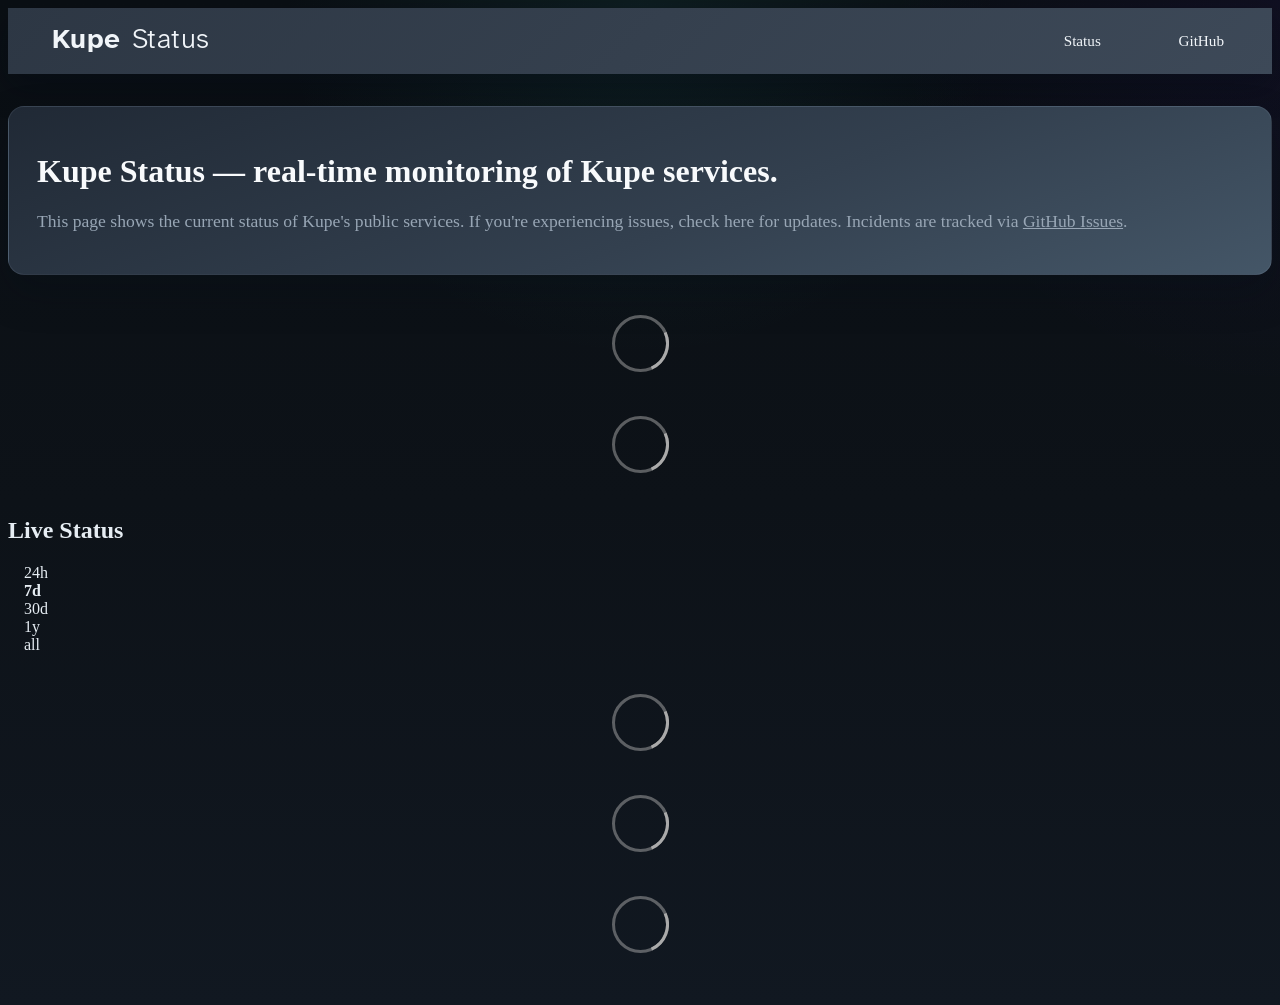
==== commit 18565e4d: "deploy: 30510a8e6045ddcdbdecb89cb713eb5f5e078898" ====
--- a/index.html
+++ b/index.html
@@ -1,4 +1,4 @@
-<!DOCTYPE html> <html lang=en> <head> <meta charset=utf-8> <meta content="width=device-width,initial-scale=1" name=viewport> <meta content=#333333 name=theme-color> <base href=/ > <link href=manifest.json rel=manifest crossorigin=use-credentials> <script>__SAPPER__={baseUrl:"",preloaded:[void 0,{}]};if('serviceWorker' in navigator)navigator.serviceWorker.register('/service-worker.js');(function(){try{eval("async function x(){}");var main="/client/client.de5d9b87.js"}catch(e){main="/client/legacy/client.0593d56c.js"};var s=document.createElement("script");try{new Function("if(0)import('')")();s.src=main;s.type="module";s.crossOrigin="use-credentials";}catch(e){s.src="/client/shimport@2.0.5.js";s.setAttribute("data-main",main);}document.head.appendChild(s);}());</script> <link href=client/client-31a52aa5.css rel=stylesheet><link href=client/createOctokit-a85f76c7.css rel=stylesheet><link href=client/index-b0b6455a.css rel=stylesheet> <title>Kupe Status</title><link href=https://status.kupe.cloud/themes/dark.css rel=stylesheet><link href=https://status.kupe.cloud/global.css rel=stylesheet><link href=https://status.kupe.cloud/favicon.png rel=icon type=image/svg><link href=https://status.kupe.cloud/favicon.png rel=icon type=image/png><style>@font-face{font-family:"Atkinson Hyperlegible";font-style:normal;font-weight:300;font-display:swap;src:url(/fonts/AtkinsonHyperlegibleNext-Light.woff2) format("woff2")}@font-face{font-family:"Atkinson Hyperlegible";font-style:normal;font-weight:400;font-display:swap;src:url(/fonts/AtkinsonHyperlegibleNext-Regular.woff2) format("woff2")}@font-face{font-family:"Atkinson Hyperlegible";font-style:normal;font-weight:700;font-display:swap;src:url(/fonts/AtkinsonHyperlegibleNext-Bold.woff2) format("woff2")}:root{--body-background-color:#0d1218;--body-text-color:#e6edf3;--card-background-color:rgba(24, 32, 42, 0.92);--card-border-color:rgba(148, 163, 184, 0.18);--nav-background-color:#303a47;--nav-border-bottom-color:rgba(42, 157, 143, 0.18);--nav-current-border-bottom-color:#2a9d8f;--card-button-background-color:#2a9d8f;--card-button-border-color:#2a9d8f;--card-button-text-color:#081017;--card-button-background-color-hover:#35b6a7;--card-button-border-color-hover:#35b6a7;--card-button-text-color-hover:#ffffff;--down-border-left-color:#f16f6f;--down-background-color:rgba(241, 111, 111, 0.12);--degraded-border-left-color:#f3b562;--up-border-left-color:#4bbf8a;--tag-color:#eef4f6;--tag-up-background-color:rgba(75, 191, 138, 0.18);--tag-down-background-color:rgba(241, 111, 111, 0.16);--tag-degraded-background-color:rgba(243, 181, 98, 0.16);--change-background-color:rgba(109, 30, 245, 0.08);--error-button-border-color:rgba(241, 111, 111, 0.45);--error-button-background-color:rgba(241, 111, 111, 0.14);--error-button-color:#ffc0c0;--submit-button-background-color:#2a9d8f;--submit-button-border-color:#2a9d8f;--submit-button-color:#081017;--graph-opacity:0.85;--graph-filter:saturate(0.92) brightness(0.9);--code-color:#e6edf3;--code-background-color:rgba(24, 32, 42, 0.92)}body{background:radial-gradient(circle at top,rgba(42,157,143,.1),transparent 30%),radial-gradient(circle at 100% 0,rgba(109,30,245,.06),transparent 24%),linear-gradient(180deg,#0a0f14 0,#0d1218 50%,#111821 100%);color:var(--body-text-color)}a{color:#79d1c8}a:hover{color:#a4e5df}nav{background:linear-gradient(135deg,#2d3744 0,#3d4958 100%)!important;box-shadow:0 12px 32px rgba(3,10,20,.35)}nav .container{align-items:center;display:grid;gap:.75rem;grid-template-columns:minmax(0,1fr) auto}nav a.logo{align-items:center;display:inline-flex!important;gap:.75rem;justify-self:start;min-width:0;text-decoration:none}nav a.logo img{height:3.25rem;width:auto}nav ul{align-items:center;display:inline-flex;gap:.85rem;justify-self:end;list-style:none;margin:0;padding:0;white-space:nowrap}nav li{list-style:none;margin:0;padding:0}nav ul a{font-size:.95rem;line-height:1.2;padding:.2rem 0}nav a,nav div{color:#f1f5f9!important}nav a.logo div{align-items:baseline;color:transparent!important;display:inline-flex;font-family:"Atkinson Hyperlegible",sans-serif;font-size:0;gap:.35rem;line-height:1.2;white-space:nowrap}nav a.logo div::after,nav a.logo div::before{color:#f1f5f9;font-size:1.5rem;letter-spacing:.015em;line-height:1.2}nav a.logo div::before{content:"Kupe";font-weight:700}nav a.logo div::after{content:"Status";font-weight:300}@media (min-width:48rem){nav a.logo div::after,nav a.logo div::before{font-size:1.75rem}}@media (max-width:47.99rem){nav .container{gap:.5rem;grid-template-columns:minmax(0,1fr) auto;padding-left:1rem;padding-right:1rem}nav a.logo{gap:.45rem;margin-left:-.15rem}nav a.logo img{height:2.5rem}nav a.logo div{gap:.12rem}nav a.logo div::after,nav a.logo div::before{font-size:1.28rem;letter-spacing:.02em}nav ul{gap:.6rem}nav ul a{font-size:.9rem}}@media (max-width:465px){nav ul li:last-child{display:none}nav .container{gap:.35rem}nav a.logo{gap:.35rem}nav a.logo div::after,nav a.logo div::before{font-size:1.24rem}}[aria-current]{border-bottom-color:#2a9d8f!important}main>header{background:linear-gradient(160deg,#202935 0,#33404f 58%,#445667 100%);border:1px solid rgba(148,163,184,.14);border-radius:1rem;box-shadow:0 18px 40px rgba(4,13,24,.22);color:#f8fafc;margin-top:1.5rem;padding:1.5rem 1.75rem}main>header a,main>header h1,main>header p,main>header strong{color:inherit!important}.lead,h3,small{color:#98a6b5!important}article{background:rgba(24,32,42,.92);border-color:rgba(148,163,184,.18);box-shadow:0 18px 40px rgba(4,13,24,.22)}.tag{border-radius:999px;padding:.33rem .65rem}.tag.closed,.tag.up{color:#8be0b6}.tag.down,.tag.open{color:#ffc0c0}.tag.degraded{color:#ffd493}.submit-button,a.error-button{border-radius:999px}</style> <link href=/client/client.de5d9b87.js rel=modulepreload as=script crossorigin=use-credentials><link href=/client/client-31a52aa5.css rel=preload as=style><link href=/client/index.f28c7a10.js rel=modulepreload as=script crossorigin=use-credentials><link href=/client/createOctokit.d7892370.js rel=modulepreload as=script crossorigin=use-credentials><link href=/client/inject_styles.803b7e80.js rel=modulepreload as=script crossorigin=use-credentials><link href=/client/createOctokit-a85f76c7.css rel=preload as=style><link href=/client/index-b0b6455a.css rel=preload as=style></head> <body> <div id=sapper> <nav class=svelte-a08hsz><div class="svelte-a08hsz container"><div><a href=https://status.kupe.cloud class="svelte-a08hsz logo"><img alt="" class=svelte-a08hsz src=https://status.kupe.cloud/kupe-logo-light.png> <div>Kupe Status</div></a></div> <ul class=svelte-a08hsz><li><a href=/ class=svelte-a08hsz target=_self aria-current=page>Status</a> <li><a href=https://github.com/kupecloud/status class=svelte-a08hsz target=_self>GitHub</a> </li> </ul></div> </nav> <main class=container> <header class=svelte-ngkazm><h1><strong>Kupe Status</strong> — real-time monitoring of Kupe services.</h1> <p class="svelte-ngkazm lead">This page shows the current status of Kupe's public services. If you're experiencing issues, check here for updates. Incidents are tracked via <a href=https://github.com/kupecloud/status/issues>GitHub Issues</a>.</header> <section class=svelte-8lnl4f><div class="svelte-68jxue loading"><svg class=svelte-68jxue height=38 stroke=#aaa width=38 xmlns=http://www.w3.org/2000/svg><g fill=none fill-rule=evenodd><g stroke-width=2 transform="translate(1 1)"><circle cx=18 cy=18 r=18 stroke-opacity=.5></circle><path d="M36 18c0-9.94-8.06-18-18-18"><animateTransform attributeName=transform dur=1s from="0 18 18" repeatCount=indefinite to="360 18 18" type=rotate></animateTransform></path></g></g></svg></div> </section> <section class=svelte-8lnl4f><div class="svelte-68jxue loading"><svg class=svelte-68jxue height=38 stroke=#aaa width=38 xmlns=http://www.w3.org/2000/svg><g fill=none fill-rule=evenodd><g stroke-width=2 transform="translate(1 1)"><circle cx=18 cy=18 r=18 stroke-opacity=.5></circle><path d="M36 18c0-9.94-8.06-18-18-18"><animateTransform attributeName=transform dur=1s from="0 18 18" repeatCount=indefinite to="360 18 18" type=rotate></animateTransform></path></g></g></svg></div> </section> <div class="svelte-fqsq6s f changed"><h2>Live Status</h2> <form class="svelte-fqsq6s f r"><div><input class=svelte-fqsq6s id=data_day name=d type=radio value=day><label class=svelte-fqsq6s for=data_day>24h</label></div> <div><input class=svelte-fqsq6s id=data_week name=d type=radio value=week checked><label class=svelte-fqsq6s for=data_week>7d</label></div> <div><input class=svelte-fqsq6s id=data_month name=d type=radio value=month><label class=svelte-fqsq6s for=data_month>30d</label></div> <div><input class=svelte-fqsq6s id=data_year name=d type=radio value=year><label class=svelte-fqsq6s for=data_year>1y</label></div> <div><input class=svelte-fqsq6s id=data_all name=d type=radio value=all><label class=svelte-fqsq6s for=data_all>all</label></div></form></div> <section class="svelte-fqsq6s live-status"><div class="svelte-68jxue loading"><svg class=svelte-68jxue height=38 stroke=#aaa width=38 xmlns=http://www.w3.org/2000/svg><g fill=none fill-rule=evenodd><g stroke-width=2 transform="translate(1 1)"><circle cx=18 cy=18 r=18 stroke-opacity=.5></circle><path d="M36 18c0-9.94-8.06-18-18-18"><animateTransform attributeName=transform dur=1s from="0 18 18" repeatCount=indefinite to="360 18 18" type=rotate></animateTransform></path></g></g></svg></div> </section> <section><div class="svelte-68jxue loading"><svg class=svelte-68jxue height=38 stroke=#aaa width=38 xmlns=http://www.w3.org/2000/svg><g fill=none fill-rule=evenodd><g stroke-width=2 transform="translate(1 1)"><circle cx=18 cy=18 r=18 stroke-opacity=.5></circle><path d="M36 18c0-9.94-8.06-18-18-18"><animateTransform attributeName=transform dur=1s from="0 18 18" repeatCount=indefinite to="360 18 18" type=rotate></animateTransform></path></g></g></svg></div> </section> <section><div class="svelte-68jxue loading"><svg class=svelte-68jxue height=38 stroke=#aaa width=38 xmlns=http://www.w3.org/2000/svg><g fill=none fill-rule=evenodd><g stroke-width=2 transform="translate(1 1)"><circle cx=18 cy=18 r=18 stroke-opacity=.5></circle><path d="M36 18c0-9.94-8.06-18-18-18"><animateTransform attributeName=transform dur=1s from="0 18 18" repeatCount=indefinite to="360 18 18" type=rotate></animateTransform></path></g></g></svg></div></section></main> <footer class=svelte-jbr799><p></p> </footer></div> <script> try {
+<!DOCTYPE html> <html lang=en> <head> <meta charset=utf-8> <meta content="width=device-width,initial-scale=1" name=viewport> <meta content=#333333 name=theme-color> <base href=/ > <link href=manifest.json rel=manifest crossorigin=use-credentials> <script>__SAPPER__={baseUrl:"",preloaded:[void 0,{}]};if('serviceWorker' in navigator)navigator.serviceWorker.register('/service-worker.js');(function(){try{eval("async function x(){}");var main="/client/client.bf2784e7.js"}catch(e){main="/client/legacy/client.7b20f796.js"};var s=document.createElement("script");try{new Function("if(0)import('')")();s.src=main;s.type="module";s.crossOrigin="use-credentials";}catch(e){s.src="/client/shimport@2.0.5.js";s.setAttribute("data-main",main);}document.head.appendChild(s);}());</script> <link href=client/client-31a52aa5.css rel=stylesheet><link href=client/createOctokit-a85f76c7.css rel=stylesheet><link href=client/index-b0b6455a.css rel=stylesheet> <title>Kupe Status</title><link href=https://status.kupe.cloud/themes/dark.css rel=stylesheet><link href=https://status.kupe.cloud/global.css rel=stylesheet><link href=https://status.kupe.cloud/favicon.png rel=icon type=image/svg><link href=https://status.kupe.cloud/favicon.png rel=icon type=image/png><style>@font-face{font-family:"Atkinson Hyperlegible";font-style:normal;font-weight:300;font-display:swap;src:url(/fonts/AtkinsonHyperlegibleNext-Light.woff2) format("woff2")}@font-face{font-family:"Atkinson Hyperlegible";font-style:normal;font-weight:400;font-display:swap;src:url(/fonts/AtkinsonHyperlegibleNext-Regular.woff2) format("woff2")}@font-face{font-family:"Atkinson Hyperlegible";font-style:normal;font-weight:700;font-display:swap;src:url(/fonts/AtkinsonHyperlegibleNext-Bold.woff2) format("woff2")}:root{--body-background-color:#0d1218;--body-text-color:#e6edf3;--card-background-color:rgba(24, 32, 42, 0.92);--card-border-color:rgba(148, 163, 184, 0.18);--nav-background-color:#303a47;--nav-border-bottom-color:rgba(42, 157, 143, 0.18);--nav-current-border-bottom-color:#2a9d8f;--card-button-background-color:#2a9d8f;--card-button-border-color:#2a9d8f;--card-button-text-color:#081017;--card-button-background-color-hover:#35b6a7;--card-button-border-color-hover:#35b6a7;--card-button-text-color-hover:#ffffff;--down-border-left-color:#f16f6f;--down-background-color:rgba(241, 111, 111, 0.12);--degraded-border-left-color:#f3b562;--up-border-left-color:#4bbf8a;--tag-color:#eef4f6;--tag-up-background-color:rgba(75, 191, 138, 0.18);--tag-down-background-color:rgba(241, 111, 111, 0.16);--tag-degraded-background-color:rgba(243, 181, 98, 0.16);--change-background-color:rgba(109, 30, 245, 0.08);--error-button-border-color:rgba(241, 111, 111, 0.45);--error-button-background-color:rgba(241, 111, 111, 0.14);--error-button-color:#ffc0c0;--submit-button-background-color:#2a9d8f;--submit-button-border-color:#2a9d8f;--submit-button-color:#081017;--graph-opacity:0.85;--graph-filter:saturate(0.92) brightness(0.9);--code-color:#e6edf3;--code-background-color:rgba(24, 32, 42, 0.92)}body{background:radial-gradient(circle at top,rgba(42,157,143,.1),transparent 30%),radial-gradient(circle at 100% 0,rgba(109,30,245,.06),transparent 24%),linear-gradient(180deg,#0a0f14 0,#0d1218 50%,#111821 100%);color:var(--body-text-color)}a{color:#79d1c8}a:hover{color:#a4e5df}nav{background:linear-gradient(135deg,#2d3744 0,#3d4958 100%)!important;box-shadow:0 12px 32px rgba(3,10,20,.35)}nav .container{align-items:center;display:grid;gap:.75rem;grid-template-columns:minmax(0,1fr) auto}nav a.logo{align-items:center;display:inline-flex!important;gap:.75rem;justify-self:start;min-width:0;text-decoration:none}nav a.logo img{height:3.25rem;width:auto}nav ul{align-items:center;display:inline-flex;gap:.85rem;justify-self:end;list-style:none;margin:0;padding:0;white-space:nowrap}nav li{list-style:none;margin:0;padding:0}nav ul a{font-size:.95rem;line-height:1.2;padding:.2rem 0}nav a,nav div{color:#f1f5f9!important}nav a.logo div{align-items:baseline;color:transparent!important;display:inline-flex;font-family:"Atkinson Hyperlegible",sans-serif;font-size:0;gap:.35rem;line-height:1.2;white-space:nowrap}nav a.logo div::after,nav a.logo div::before{color:#f1f5f9;font-size:1.5rem;letter-spacing:.015em;line-height:1.2}nav a.logo div::before{content:"Kupe";font-weight:700}nav a.logo div::after{content:"Status";font-weight:300}@media (min-width:48rem){nav a.logo div::after,nav a.logo div::before{font-size:1.75rem}}@media (max-width:47.99rem){nav .container{gap:.5rem;grid-template-columns:minmax(0,1fr) auto;padding-left:1rem;padding-right:1rem}nav a.logo{gap:.45rem;margin-left:-.15rem}nav a.logo img{height:2.5rem}nav a.logo div{gap:.12rem}nav a.logo div::after,nav a.logo div::before{font-size:1.28rem;letter-spacing:.02em}nav ul{gap:.6rem}nav ul a{font-size:.9rem}}@media (max-width:465px){nav ul li:last-child{display:none}nav .container{gap:.35rem}nav a.logo{gap:.35rem}nav a.logo div::after,nav a.logo div::before{font-size:1.24rem}}[aria-current]{border-bottom-color:#2a9d8f!important}main>header{background:linear-gradient(160deg,#202935 0,#33404f 58%,#445667 100%);border:1px solid rgba(148,163,184,.14);border-radius:1rem;box-shadow:0 18px 40px rgba(4,13,24,.22);color:#f8fafc;margin-top:1.5rem;padding:1.5rem 1.75rem}main>header a,main>header h1,main>header p,main>header strong{color:inherit!important}.lead,h3,small{color:#98a6b5!important}article{background:rgba(24,32,42,.92);border-color:rgba(148,163,184,.18);box-shadow:0 18px 40px rgba(4,13,24,.22)}.tag{border-radius:999px;padding:.33rem .65rem}.tag.closed,.tag.up{color:#8be0b6}.tag.down,.tag.open{color:#ffc0c0}.tag.degraded{color:#ffd493}.submit-button,a.error-button{border-radius:999px}</style> <link href=/client/client.bf2784e7.js rel=modulepreload as=script crossorigin=use-credentials><link href=/client/client-31a52aa5.css rel=preload as=style><link href=/client/index.ce5c49b0.js rel=modulepreload as=script crossorigin=use-credentials><link href=/client/createOctokit.5f195dc8.js rel=modulepreload as=script crossorigin=use-credentials><link href=/client/inject_styles.803b7e80.js rel=modulepreload as=script crossorigin=use-credentials><link href=/client/createOctokit-a85f76c7.css rel=preload as=style><link href=/client/index-b0b6455a.css rel=preload as=style></head> <body> <div id=sapper> <nav class=svelte-a08hsz><div class="svelte-a08hsz container"><div><a href=https://status.kupe.cloud class="svelte-a08hsz logo"><img alt="" class=svelte-a08hsz src=https://status.kupe.cloud/kupe-logo-light.png> <div>Kupe Status</div></a></div> <ul class=svelte-a08hsz><li><a href=/ class=svelte-a08hsz target=_self aria-current=page>Status</a> <li><a href=https://github.com/kupecloud/status class=svelte-a08hsz target=_self>GitHub</a> </li> </ul></div> </nav> <main class=container> <header class=svelte-ngkazm><h1><strong>Kupe Status</strong> — real-time monitoring of Kupe services.</h1> <p class="svelte-ngkazm lead">This page shows the current status of Kupe's public services. If you're experiencing issues, check here for updates. Incidents are tracked via <a href=https://github.com/kupecloud/status/issues>GitHub Issues</a>.</header> <section class=svelte-8lnl4f><div class="svelte-68jxue loading"><svg class=svelte-68jxue height=38 stroke=#aaa width=38 xmlns=http://www.w3.org/2000/svg><g fill=none fill-rule=evenodd><g stroke-width=2 transform="translate(1 1)"><circle cx=18 cy=18 r=18 stroke-opacity=.5></circle><path d="M36 18c0-9.94-8.06-18-18-18"><animateTransform attributeName=transform dur=1s from="0 18 18" repeatCount=indefinite to="360 18 18" type=rotate></animateTransform></path></g></g></svg></div> </section> <section class=svelte-8lnl4f><div class="svelte-68jxue loading"><svg class=svelte-68jxue height=38 stroke=#aaa width=38 xmlns=http://www.w3.org/2000/svg><g fill=none fill-rule=evenodd><g stroke-width=2 transform="translate(1 1)"><circle cx=18 cy=18 r=18 stroke-opacity=.5></circle><path d="M36 18c0-9.94-8.06-18-18-18"><animateTransform attributeName=transform dur=1s from="0 18 18" repeatCount=indefinite to="360 18 18" type=rotate></animateTransform></path></g></g></svg></div> </section> <div class="svelte-fqsq6s f changed"><h2>Live Status</h2> <form class="svelte-fqsq6s f r"><div><input class=svelte-fqsq6s id=data_day name=d type=radio value=day><label class=svelte-fqsq6s for=data_day>24h</label></div> <div><input class=svelte-fqsq6s id=data_week name=d type=radio value=week checked><label class=svelte-fqsq6s for=data_week>7d</label></div> <div><input class=svelte-fqsq6s id=data_month name=d type=radio value=month><label class=svelte-fqsq6s for=data_month>30d</label></div> <div><input class=svelte-fqsq6s id=data_year name=d type=radio value=year><label class=svelte-fqsq6s for=data_year>1y</label></div> <div><input class=svelte-fqsq6s id=data_all name=d type=radio value=all><label class=svelte-fqsq6s for=data_all>all</label></div></form></div> <section class="svelte-fqsq6s live-status"><div class="svelte-68jxue loading"><svg class=svelte-68jxue height=38 stroke=#aaa width=38 xmlns=http://www.w3.org/2000/svg><g fill=none fill-rule=evenodd><g stroke-width=2 transform="translate(1 1)"><circle cx=18 cy=18 r=18 stroke-opacity=.5></circle><path d="M36 18c0-9.94-8.06-18-18-18"><animateTransform attributeName=transform dur=1s from="0 18 18" repeatCount=indefinite to="360 18 18" type=rotate></animateTransform></path></g></g></svg></div> </section> <section><div class="svelte-68jxue loading"><svg class=svelte-68jxue height=38 stroke=#aaa width=38 xmlns=http://www.w3.org/2000/svg><g fill=none fill-rule=evenodd><g stroke-width=2 transform="translate(1 1)"><circle cx=18 cy=18 r=18 stroke-opacity=.5></circle><path d="M36 18c0-9.94-8.06-18-18-18"><animateTransform attributeName=transform dur=1s from="0 18 18" repeatCount=indefinite to="360 18 18" type=rotate></animateTransform></path></g></g></svg></div> </section> <section><div class="svelte-68jxue loading"><svg class=svelte-68jxue height=38 stroke=#aaa width=38 xmlns=http://www.w3.org/2000/svg><g fill=none fill-rule=evenodd><g stroke-width=2 transform="translate(1 1)"><circle cx=18 cy=18 r=18 stroke-opacity=.5></circle><path d="M36 18c0-9.94-8.06-18-18-18"><animateTransform attributeName=transform dur=1s from="0 18 18" repeatCount=indefinite to="360 18 18" type=rotate></animateTransform></path></g></g></svg></div></section></main> <footer class=svelte-jbr799><p></p> </footer></div> <script> try {
         if (typeof window !== "undefined" && window.navigator && navigator.serviceWorker) {
           navigator.serviceWorker.getRegistrations().then(function (registrations) {
             for (let registration of registrations) {
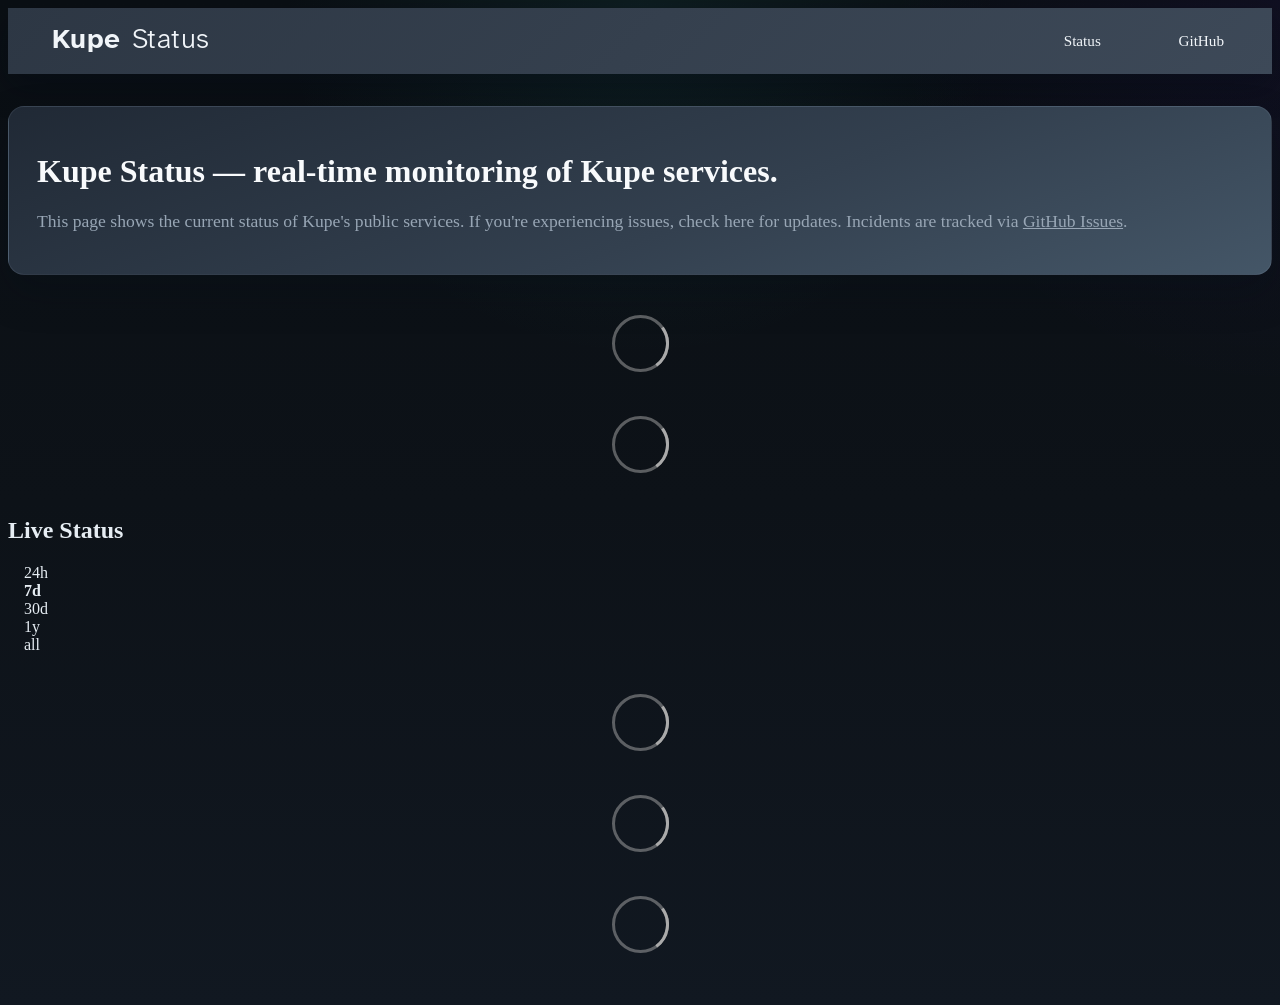
==== commit b804c954: "deploy: 7df05598bb38caee95f5a86db87783b0e1ab2fe9" ====
--- a/index.html
+++ b/index.html
@@ -1,4 +1,4 @@
-<!DOCTYPE html> <html lang=en> <head> <meta charset=utf-8> <meta content="width=device-width,initial-scale=1" name=viewport> <meta content=#333333 name=theme-color> <base href=/ > <link href=manifest.json rel=manifest crossorigin=use-credentials> <script>__SAPPER__={baseUrl:"",preloaded:[void 0,{}]};if('serviceWorker' in navigator)navigator.serviceWorker.register('/service-worker.js');(function(){try{eval("async function x(){}");var main="/client/client.bf2784e7.js"}catch(e){main="/client/legacy/client.7b20f796.js"};var s=document.createElement("script");try{new Function("if(0)import('')")();s.src=main;s.type="module";s.crossOrigin="use-credentials";}catch(e){s.src="/client/shimport@2.0.5.js";s.setAttribute("data-main",main);}document.head.appendChild(s);}());</script> <link href=client/client-31a52aa5.css rel=stylesheet><link href=client/createOctokit-a85f76c7.css rel=stylesheet><link href=client/index-b0b6455a.css rel=stylesheet> <title>Kupe Status</title><link href=https://status.kupe.cloud/themes/dark.css rel=stylesheet><link href=https://status.kupe.cloud/global.css rel=stylesheet><link href=https://status.kupe.cloud/favicon.png rel=icon type=image/svg><link href=https://status.kupe.cloud/favicon.png rel=icon type=image/png><style>@font-face{font-family:"Atkinson Hyperlegible";font-style:normal;font-weight:300;font-display:swap;src:url(/fonts/AtkinsonHyperlegibleNext-Light.woff2) format("woff2")}@font-face{font-family:"Atkinson Hyperlegible";font-style:normal;font-weight:400;font-display:swap;src:url(/fonts/AtkinsonHyperlegibleNext-Regular.woff2) format("woff2")}@font-face{font-family:"Atkinson Hyperlegible";font-style:normal;font-weight:700;font-display:swap;src:url(/fonts/AtkinsonHyperlegibleNext-Bold.woff2) format("woff2")}:root{--body-background-color:#0d1218;--body-text-color:#e6edf3;--card-background-color:rgba(24, 32, 42, 0.92);--card-border-color:rgba(148, 163, 184, 0.18);--nav-background-color:#303a47;--nav-border-bottom-color:rgba(42, 157, 143, 0.18);--nav-current-border-bottom-color:#2a9d8f;--card-button-background-color:#2a9d8f;--card-button-border-color:#2a9d8f;--card-button-text-color:#081017;--card-button-background-color-hover:#35b6a7;--card-button-border-color-hover:#35b6a7;--card-button-text-color-hover:#ffffff;--down-border-left-color:#f16f6f;--down-background-color:rgba(241, 111, 111, 0.12);--degraded-border-left-color:#f3b562;--up-border-left-color:#4bbf8a;--tag-color:#eef4f6;--tag-up-background-color:rgba(75, 191, 138, 0.18);--tag-down-background-color:rgba(241, 111, 111, 0.16);--tag-degraded-background-color:rgba(243, 181, 98, 0.16);--change-background-color:rgba(109, 30, 245, 0.08);--error-button-border-color:rgba(241, 111, 111, 0.45);--error-button-background-color:rgba(241, 111, 111, 0.14);--error-button-color:#ffc0c0;--submit-button-background-color:#2a9d8f;--submit-button-border-color:#2a9d8f;--submit-button-color:#081017;--graph-opacity:0.85;--graph-filter:saturate(0.92) brightness(0.9);--code-color:#e6edf3;--code-background-color:rgba(24, 32, 42, 0.92)}body{background:radial-gradient(circle at top,rgba(42,157,143,.1),transparent 30%),radial-gradient(circle at 100% 0,rgba(109,30,245,.06),transparent 24%),linear-gradient(180deg,#0a0f14 0,#0d1218 50%,#111821 100%);color:var(--body-text-color)}a{color:#79d1c8}a:hover{color:#a4e5df}nav{background:linear-gradient(135deg,#2d3744 0,#3d4958 100%)!important;box-shadow:0 12px 32px rgba(3,10,20,.35)}nav .container{align-items:center;display:grid;gap:.75rem;grid-template-columns:minmax(0,1fr) auto}nav a.logo{align-items:center;display:inline-flex!important;gap:.75rem;justify-self:start;min-width:0;text-decoration:none}nav a.logo img{height:3.25rem;width:auto}nav ul{align-items:center;display:inline-flex;gap:.85rem;justify-self:end;list-style:none;margin:0;padding:0;white-space:nowrap}nav li{list-style:none;margin:0;padding:0}nav ul a{font-size:.95rem;line-height:1.2;padding:.2rem 0}nav a,nav div{color:#f1f5f9!important}nav a.logo div{align-items:baseline;color:transparent!important;display:inline-flex;font-family:"Atkinson Hyperlegible",sans-serif;font-size:0;gap:.35rem;line-height:1.2;white-space:nowrap}nav a.logo div::after,nav a.logo div::before{color:#f1f5f9;font-size:1.5rem;letter-spacing:.015em;line-height:1.2}nav a.logo div::before{content:"Kupe";font-weight:700}nav a.logo div::after{content:"Status";font-weight:300}@media (min-width:48rem){nav a.logo div::after,nav a.logo div::before{font-size:1.75rem}}@media (max-width:47.99rem){nav .container{gap:.5rem;grid-template-columns:minmax(0,1fr) auto;padding-left:1rem;padding-right:1rem}nav a.logo{gap:.45rem;margin-left:-.15rem}nav a.logo img{height:2.5rem}nav a.logo div{gap:.12rem}nav a.logo div::after,nav a.logo div::before{font-size:1.28rem;letter-spacing:.02em}nav ul{gap:.6rem}nav ul a{font-size:.9rem}}@media (max-width:465px){nav ul li:last-child{display:none}nav .container{gap:.35rem}nav a.logo{gap:.35rem}nav a.logo div::after,nav a.logo div::before{font-size:1.24rem}}[aria-current]{border-bottom-color:#2a9d8f!important}main>header{background:linear-gradient(160deg,#202935 0,#33404f 58%,#445667 100%);border:1px solid rgba(148,163,184,.14);border-radius:1rem;box-shadow:0 18px 40px rgba(4,13,24,.22);color:#f8fafc;margin-top:1.5rem;padding:1.5rem 1.75rem}main>header a,main>header h1,main>header p,main>header strong{color:inherit!important}.lead,h3,small{color:#98a6b5!important}article{background:rgba(24,32,42,.92);border-color:rgba(148,163,184,.18);box-shadow:0 18px 40px rgba(4,13,24,.22)}.tag{border-radius:999px;padding:.33rem .65rem}.tag.closed,.tag.up{color:#8be0b6}.tag.down,.tag.open{color:#ffc0c0}.tag.degraded{color:#ffd493}.submit-button,a.error-button{border-radius:999px}</style> <link href=/client/client.bf2784e7.js rel=modulepreload as=script crossorigin=use-credentials><link href=/client/client-31a52aa5.css rel=preload as=style><link href=/client/index.ce5c49b0.js rel=modulepreload as=script crossorigin=use-credentials><link href=/client/createOctokit.5f195dc8.js rel=modulepreload as=script crossorigin=use-credentials><link href=/client/inject_styles.803b7e80.js rel=modulepreload as=script crossorigin=use-credentials><link href=/client/createOctokit-a85f76c7.css rel=preload as=style><link href=/client/index-b0b6455a.css rel=preload as=style></head> <body> <div id=sapper> <nav class=svelte-a08hsz><div class="svelte-a08hsz container"><div><a href=https://status.kupe.cloud class="svelte-a08hsz logo"><img alt="" class=svelte-a08hsz src=https://status.kupe.cloud/kupe-logo-light.png> <div>Kupe Status</div></a></div> <ul class=svelte-a08hsz><li><a href=/ class=svelte-a08hsz target=_self aria-current=page>Status</a> <li><a href=https://github.com/kupecloud/status class=svelte-a08hsz target=_self>GitHub</a> </li> </ul></div> </nav> <main class=container> <header class=svelte-ngkazm><h1><strong>Kupe Status</strong> — real-time monitoring of Kupe services.</h1> <p class="svelte-ngkazm lead">This page shows the current status of Kupe's public services. If you're experiencing issues, check here for updates. Incidents are tracked via <a href=https://github.com/kupecloud/status/issues>GitHub Issues</a>.</header> <section class=svelte-8lnl4f><div class="svelte-68jxue loading"><svg class=svelte-68jxue height=38 stroke=#aaa width=38 xmlns=http://www.w3.org/2000/svg><g fill=none fill-rule=evenodd><g stroke-width=2 transform="translate(1 1)"><circle cx=18 cy=18 r=18 stroke-opacity=.5></circle><path d="M36 18c0-9.94-8.06-18-18-18"><animateTransform attributeName=transform dur=1s from="0 18 18" repeatCount=indefinite to="360 18 18" type=rotate></animateTransform></path></g></g></svg></div> </section> <section class=svelte-8lnl4f><div class="svelte-68jxue loading"><svg class=svelte-68jxue height=38 stroke=#aaa width=38 xmlns=http://www.w3.org/2000/svg><g fill=none fill-rule=evenodd><g stroke-width=2 transform="translate(1 1)"><circle cx=18 cy=18 r=18 stroke-opacity=.5></circle><path d="M36 18c0-9.94-8.06-18-18-18"><animateTransform attributeName=transform dur=1s from="0 18 18" repeatCount=indefinite to="360 18 18" type=rotate></animateTransform></path></g></g></svg></div> </section> <div class="svelte-fqsq6s f changed"><h2>Live Status</h2> <form class="svelte-fqsq6s f r"><div><input class=svelte-fqsq6s id=data_day name=d type=radio value=day><label class=svelte-fqsq6s for=data_day>24h</label></div> <div><input class=svelte-fqsq6s id=data_week name=d type=radio value=week checked><label class=svelte-fqsq6s for=data_week>7d</label></div> <div><input class=svelte-fqsq6s id=data_month name=d type=radio value=month><label class=svelte-fqsq6s for=data_month>30d</label></div> <div><input class=svelte-fqsq6s id=data_year name=d type=radio value=year><label class=svelte-fqsq6s for=data_year>1y</label></div> <div><input class=svelte-fqsq6s id=data_all name=d type=radio value=all><label class=svelte-fqsq6s for=data_all>all</label></div></form></div> <section class="svelte-fqsq6s live-status"><div class="svelte-68jxue loading"><svg class=svelte-68jxue height=38 stroke=#aaa width=38 xmlns=http://www.w3.org/2000/svg><g fill=none fill-rule=evenodd><g stroke-width=2 transform="translate(1 1)"><circle cx=18 cy=18 r=18 stroke-opacity=.5></circle><path d="M36 18c0-9.94-8.06-18-18-18"><animateTransform attributeName=transform dur=1s from="0 18 18" repeatCount=indefinite to="360 18 18" type=rotate></animateTransform></path></g></g></svg></div> </section> <section><div class="svelte-68jxue loading"><svg class=svelte-68jxue height=38 stroke=#aaa width=38 xmlns=http://www.w3.org/2000/svg><g fill=none fill-rule=evenodd><g stroke-width=2 transform="translate(1 1)"><circle cx=18 cy=18 r=18 stroke-opacity=.5></circle><path d="M36 18c0-9.94-8.06-18-18-18"><animateTransform attributeName=transform dur=1s from="0 18 18" repeatCount=indefinite to="360 18 18" type=rotate></animateTransform></path></g></g></svg></div> </section> <section><div class="svelte-68jxue loading"><svg class=svelte-68jxue height=38 stroke=#aaa width=38 xmlns=http://www.w3.org/2000/svg><g fill=none fill-rule=evenodd><g stroke-width=2 transform="translate(1 1)"><circle cx=18 cy=18 r=18 stroke-opacity=.5></circle><path d="M36 18c0-9.94-8.06-18-18-18"><animateTransform attributeName=transform dur=1s from="0 18 18" repeatCount=indefinite to="360 18 18" type=rotate></animateTransform></path></g></g></svg></div></section></main> <footer class=svelte-jbr799><p></p> </footer></div> <script> try {
+<!DOCTYPE html> <html lang=en> <head> <meta charset=utf-8> <meta content="width=device-width,initial-scale=1" name=viewport> <meta content=#333333 name=theme-color> <base href=/ > <link href=manifest.json rel=manifest crossorigin=use-credentials> <script>__SAPPER__={baseUrl:"",preloaded:[void 0,{}]};if('serviceWorker' in navigator)navigator.serviceWorker.register('/service-worker.js');(function(){try{eval("async function x(){}");var main="/client/client.bf2784e7.js"}catch(e){main="/client/legacy/client.0e556f5a.js"};var s=document.createElement("script");try{new Function("if(0)import('')")();s.src=main;s.type="module";s.crossOrigin="use-credentials";}catch(e){s.src="/client/shimport@2.0.5.js";s.setAttribute("data-main",main);}document.head.appendChild(s);}());</script> <link href=client/client-31a52aa5.css rel=stylesheet><link href=client/createOctokit-a85f76c7.css rel=stylesheet><link href=client/index-b0b6455a.css rel=stylesheet> <title>Kupe Status</title><link href=https://status.kupe.cloud/themes/dark.css rel=stylesheet><link href=https://status.kupe.cloud/global.css rel=stylesheet><link href=https://status.kupe.cloud/favicon.png rel=icon type=image/svg><link href=https://status.kupe.cloud/favicon.png rel=icon type=image/png><style>@font-face{font-family:"Atkinson Hyperlegible";font-style:normal;font-weight:300;font-display:swap;src:url(/fonts/AtkinsonHyperlegibleNext-Light.woff2) format("woff2")}@font-face{font-family:"Atkinson Hyperlegible";font-style:normal;font-weight:400;font-display:swap;src:url(/fonts/AtkinsonHyperlegibleNext-Regular.woff2) format("woff2")}@font-face{font-family:"Atkinson Hyperlegible";font-style:normal;font-weight:700;font-display:swap;src:url(/fonts/AtkinsonHyperlegibleNext-Bold.woff2) format("woff2")}:root{--body-background-color:#0d1218;--body-text-color:#e6edf3;--card-background-color:rgba(24, 32, 42, 0.92);--card-border-color:rgba(148, 163, 184, 0.18);--nav-background-color:#303a47;--nav-border-bottom-color:rgba(42, 157, 143, 0.18);--nav-current-border-bottom-color:#2a9d8f;--card-button-background-color:#2a9d8f;--card-button-border-color:#2a9d8f;--card-button-text-color:#081017;--card-button-background-color-hover:#35b6a7;--card-button-border-color-hover:#35b6a7;--card-button-text-color-hover:#ffffff;--down-border-left-color:#f16f6f;--down-background-color:rgba(241, 111, 111, 0.12);--degraded-border-left-color:#f3b562;--up-border-left-color:#4bbf8a;--tag-color:#eef4f6;--tag-up-background-color:rgba(75, 191, 138, 0.18);--tag-down-background-color:rgba(241, 111, 111, 0.16);--tag-degraded-background-color:rgba(243, 181, 98, 0.16);--change-background-color:rgba(109, 30, 245, 0.08);--error-button-border-color:rgba(241, 111, 111, 0.45);--error-button-background-color:rgba(241, 111, 111, 0.14);--error-button-color:#ffc0c0;--submit-button-background-color:#2a9d8f;--submit-button-border-color:#2a9d8f;--submit-button-color:#081017;--graph-opacity:0.85;--graph-filter:saturate(0.92) brightness(0.9);--code-color:#e6edf3;--code-background-color:rgba(24, 32, 42, 0.92)}body{background:radial-gradient(circle at top,rgba(42,157,143,.1),transparent 30%),radial-gradient(circle at 100% 0,rgba(109,30,245,.06),transparent 24%),linear-gradient(180deg,#0a0f14 0,#0d1218 50%,#111821 100%);color:var(--body-text-color)}a{color:#79d1c8}a:hover{color:#a4e5df}nav{background:linear-gradient(135deg,#2d3744 0,#3d4958 100%)!important;box-shadow:0 12px 32px rgba(3,10,20,.35)}nav .container{align-items:center;display:grid;gap:.75rem;grid-template-columns:minmax(0,1fr) auto}nav a.logo{align-items:center;display:inline-flex!important;gap:.75rem;justify-self:start;min-width:0;text-decoration:none}nav a.logo img{height:3.25rem;width:auto}nav ul{align-items:center;display:inline-flex;gap:.85rem;justify-self:end;list-style:none;margin:0;padding:0;white-space:nowrap}nav li{list-style:none;margin:0;padding:0}nav ul a{font-size:.95rem;line-height:1.2;padding:.2rem 0}nav a,nav div{color:#f1f5f9!important}nav a.logo div{align-items:baseline;color:transparent!important;display:inline-flex;font-family:"Atkinson Hyperlegible",sans-serif;font-size:0;gap:.35rem;line-height:1.2;white-space:nowrap}nav a.logo div::after,nav a.logo div::before{color:#f1f5f9;font-size:1.5rem;letter-spacing:.015em;line-height:1.2}nav a.logo div::before{content:"Kupe";font-weight:700}nav a.logo div::after{content:"Status";font-weight:300}@media (min-width:48rem){nav a.logo div::after,nav a.logo div::before{font-size:1.75rem}}@media (max-width:47.99rem){nav .container{gap:.5rem;grid-template-columns:minmax(0,1fr) auto;padding-left:1rem;padding-right:1rem}nav a.logo{gap:.45rem;margin-left:-.15rem}nav a.logo img{height:2.5rem}nav a.logo div{gap:.12rem}nav a.logo div::after,nav a.logo div::before{font-size:1.28rem;letter-spacing:.02em}nav ul{gap:.6rem}nav ul a{font-size:.9rem}}@media (max-width:465px){nav ul li:last-child{display:none}nav .container{gap:.35rem}nav a.logo{gap:.35rem}nav a.logo div::after,nav a.logo div::before{font-size:1.24rem}}[aria-current]{border-bottom-color:#2a9d8f!important}main>header{background:linear-gradient(160deg,#202935 0,#33404f 58%,#445667 100%);border:1px solid rgba(148,163,184,.14);border-radius:1rem;box-shadow:0 18px 40px rgba(4,13,24,.22);color:#f8fafc;margin-top:1.5rem;padding:1.5rem 1.75rem}main>header a,main>header h1,main>header p,main>header strong{color:inherit!important}.lead,h3,small{color:#98a6b5!important}article{background:rgba(24,32,42,.92);border-color:rgba(148,163,184,.18);box-shadow:0 18px 40px rgba(4,13,24,.22)}.tag{border-radius:999px;padding:.33rem .65rem}.tag.closed,.tag.up{color:#8be0b6}.tag.down,.tag.open{color:#ffc0c0}.tag.degraded{color:#ffd493}.submit-button,a.error-button{border-radius:999px}</style> <link href=/client/client.bf2784e7.js rel=modulepreload as=script crossorigin=use-credentials><link href=/client/client-31a52aa5.css rel=preload as=style><link href=/client/index.ce5c49b0.js rel=modulepreload as=script crossorigin=use-credentials><link href=/client/createOctokit.5f195dc8.js rel=modulepreload as=script crossorigin=use-credentials><link href=/client/inject_styles.803b7e80.js rel=modulepreload as=script crossorigin=use-credentials><link href=/client/createOctokit-a85f76c7.css rel=preload as=style><link href=/client/index-b0b6455a.css rel=preload as=style></head> <body> <div id=sapper> <nav class=svelte-a08hsz><div class="svelte-a08hsz container"><div><a href=https://status.kupe.cloud class="svelte-a08hsz logo"><img alt="" class=svelte-a08hsz src=https://status.kupe.cloud/kupe-logo-light.png> <div>Kupe Status</div></a></div> <ul class=svelte-a08hsz><li><a href=/ class=svelte-a08hsz target=_self aria-current=page>Status</a> <li><a href=https://github.com/kupecloud/status class=svelte-a08hsz target=_self>GitHub</a> </li> </ul></div> </nav> <main class=container> <header class=svelte-ngkazm><h1><strong>Kupe Status</strong> — real-time monitoring of Kupe services.</h1> <p class="svelte-ngkazm lead">This page shows the current status of Kupe's public services. If you're experiencing issues, check here for updates. Incidents are tracked via <a href=https://github.com/kupecloud/status/issues>GitHub Issues</a>.</header> <section class=svelte-8lnl4f><div class="svelte-68jxue loading"><svg class=svelte-68jxue height=38 stroke=#aaa width=38 xmlns=http://www.w3.org/2000/svg><g fill=none fill-rule=evenodd><g stroke-width=2 transform="translate(1 1)"><circle cx=18 cy=18 r=18 stroke-opacity=.5></circle><path d="M36 18c0-9.94-8.06-18-18-18"><animateTransform attributeName=transform dur=1s from="0 18 18" repeatCount=indefinite to="360 18 18" type=rotate></animateTransform></path></g></g></svg></div> </section> <section class=svelte-8lnl4f><div class="svelte-68jxue loading"><svg class=svelte-68jxue height=38 stroke=#aaa width=38 xmlns=http://www.w3.org/2000/svg><g fill=none fill-rule=evenodd><g stroke-width=2 transform="translate(1 1)"><circle cx=18 cy=18 r=18 stroke-opacity=.5></circle><path d="M36 18c0-9.94-8.06-18-18-18"><animateTransform attributeName=transform dur=1s from="0 18 18" repeatCount=indefinite to="360 18 18" type=rotate></animateTransform></path></g></g></svg></div> </section> <div class="svelte-fqsq6s f changed"><h2>Live Status</h2> <form class="svelte-fqsq6s f r"><div><input class=svelte-fqsq6s id=data_day name=d type=radio value=day><label class=svelte-fqsq6s for=data_day>24h</label></div> <div><input class=svelte-fqsq6s id=data_week name=d type=radio value=week checked><label class=svelte-fqsq6s for=data_week>7d</label></div> <div><input class=svelte-fqsq6s id=data_month name=d type=radio value=month><label class=svelte-fqsq6s for=data_month>30d</label></div> <div><input class=svelte-fqsq6s id=data_year name=d type=radio value=year><label class=svelte-fqsq6s for=data_year>1y</label></div> <div><input class=svelte-fqsq6s id=data_all name=d type=radio value=all><label class=svelte-fqsq6s for=data_all>all</label></div></form></div> <section class="svelte-fqsq6s live-status"><div class="svelte-68jxue loading"><svg class=svelte-68jxue height=38 stroke=#aaa width=38 xmlns=http://www.w3.org/2000/svg><g fill=none fill-rule=evenodd><g stroke-width=2 transform="translate(1 1)"><circle cx=18 cy=18 r=18 stroke-opacity=.5></circle><path d="M36 18c0-9.94-8.06-18-18-18"><animateTransform attributeName=transform dur=1s from="0 18 18" repeatCount=indefinite to="360 18 18" type=rotate></animateTransform></path></g></g></svg></div> </section> <section><div class="svelte-68jxue loading"><svg class=svelte-68jxue height=38 stroke=#aaa width=38 xmlns=http://www.w3.org/2000/svg><g fill=none fill-rule=evenodd><g stroke-width=2 transform="translate(1 1)"><circle cx=18 cy=18 r=18 stroke-opacity=.5></circle><path d="M36 18c0-9.94-8.06-18-18-18"><animateTransform attributeName=transform dur=1s from="0 18 18" repeatCount=indefinite to="360 18 18" type=rotate></animateTransform></path></g></g></svg></div> </section> <section><div class="svelte-68jxue loading"><svg class=svelte-68jxue height=38 stroke=#aaa width=38 xmlns=http://www.w3.org/2000/svg><g fill=none fill-rule=evenodd><g stroke-width=2 transform="translate(1 1)"><circle cx=18 cy=18 r=18 stroke-opacity=.5></circle><path d="M36 18c0-9.94-8.06-18-18-18"><animateTransform attributeName=transform dur=1s from="0 18 18" repeatCount=indefinite to="360 18 18" type=rotate></animateTransform></path></g></g></svg></div></section></main> <footer class=svelte-jbr799><p></p> </footer></div> <script> try {
         if (typeof window !== "undefined" && window.navigator && navigator.serviceWorker) {
           navigator.serviceWorker.getRegistrations().then(function (registrations) {
             for (let registration of registrations) {
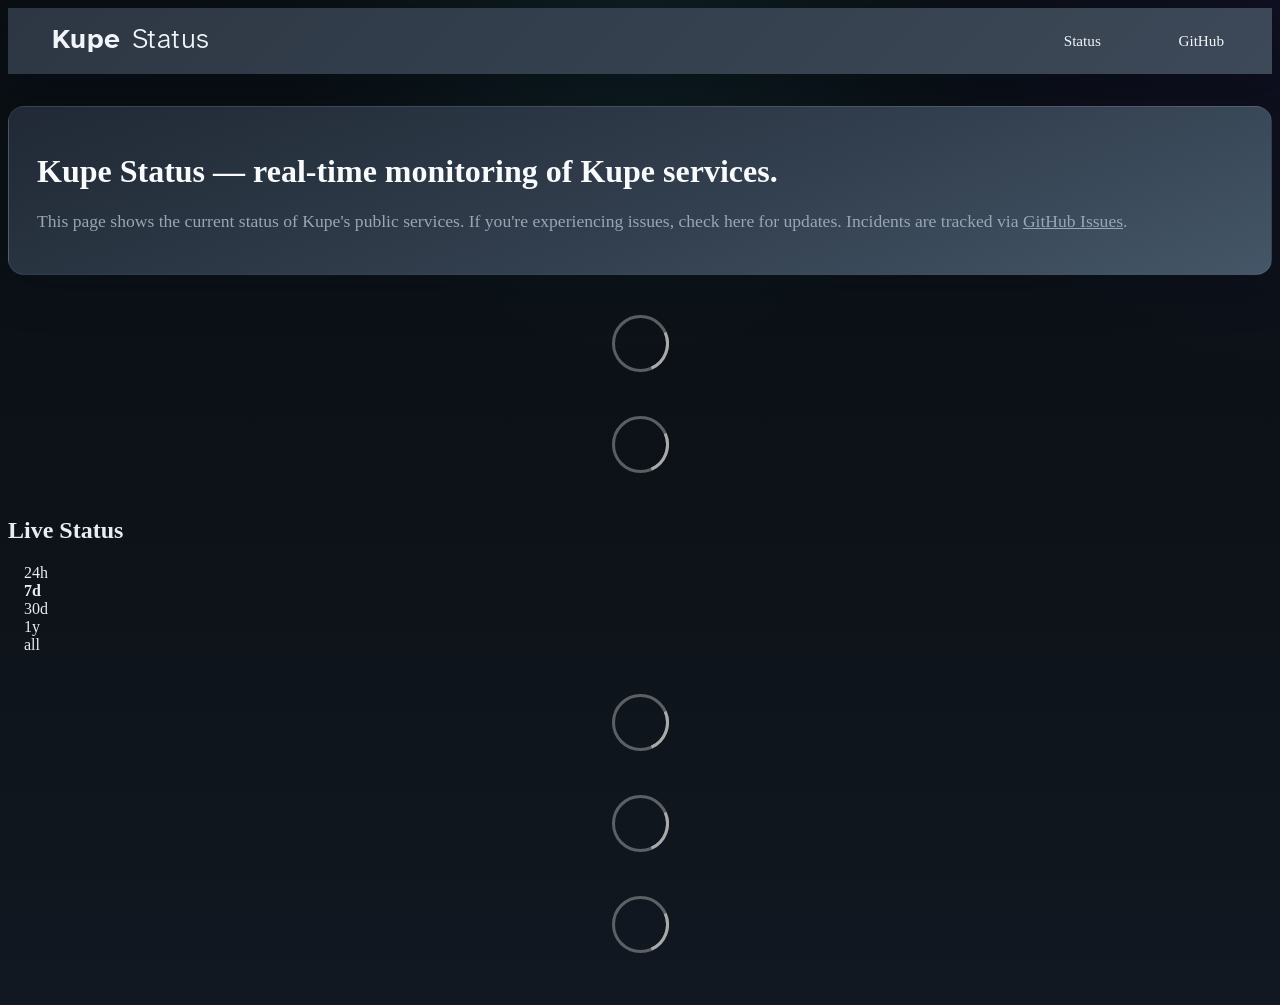
==== commit b04357d1: "deploy: 595c51dcea5908fc152184222ae23b85ee4cdcc1" ====
--- a/index.html
+++ b/index.html
@@ -1,4 +1,4 @@
-<!DOCTYPE html> <html lang=en> <head> <meta charset=utf-8> <meta content="width=device-width,initial-scale=1" name=viewport> <meta content=#333333 name=theme-color> <base href=/ > <link href=manifest.json rel=manifest crossorigin=use-credentials> <script>__SAPPER__={baseUrl:"",preloaded:[void 0,{}]};if('serviceWorker' in navigator)navigator.serviceWorker.register('/service-worker.js');(function(){try{eval("async function x(){}");var main="/client/client.bf2784e7.js"}catch(e){main="/client/legacy/client.0e556f5a.js"};var s=document.createElement("script");try{new Function("if(0)import('')")();s.src=main;s.type="module";s.crossOrigin="use-credentials";}catch(e){s.src="/client/shimport@2.0.5.js";s.setAttribute("data-main",main);}document.head.appendChild(s);}());</script> <link href=client/client-31a52aa5.css rel=stylesheet><link href=client/createOctokit-a85f76c7.css rel=stylesheet><link href=client/index-b0b6455a.css rel=stylesheet> <title>Kupe Status</title><link href=https://status.kupe.cloud/themes/dark.css rel=stylesheet><link href=https://status.kupe.cloud/global.css rel=stylesheet><link href=https://status.kupe.cloud/favicon.png rel=icon type=image/svg><link href=https://status.kupe.cloud/favicon.png rel=icon type=image/png><style>@font-face{font-family:"Atkinson Hyperlegible";font-style:normal;font-weight:300;font-display:swap;src:url(/fonts/AtkinsonHyperlegibleNext-Light.woff2) format("woff2")}@font-face{font-family:"Atkinson Hyperlegible";font-style:normal;font-weight:400;font-display:swap;src:url(/fonts/AtkinsonHyperlegibleNext-Regular.woff2) format("woff2")}@font-face{font-family:"Atkinson Hyperlegible";font-style:normal;font-weight:700;font-display:swap;src:url(/fonts/AtkinsonHyperlegibleNext-Bold.woff2) format("woff2")}:root{--body-background-color:#0d1218;--body-text-color:#e6edf3;--card-background-color:rgba(24, 32, 42, 0.92);--card-border-color:rgba(148, 163, 184, 0.18);--nav-background-color:#303a47;--nav-border-bottom-color:rgba(42, 157, 143, 0.18);--nav-current-border-bottom-color:#2a9d8f;--card-button-background-color:#2a9d8f;--card-button-border-color:#2a9d8f;--card-button-text-color:#081017;--card-button-background-color-hover:#35b6a7;--card-button-border-color-hover:#35b6a7;--card-button-text-color-hover:#ffffff;--down-border-left-color:#f16f6f;--down-background-color:rgba(241, 111, 111, 0.12);--degraded-border-left-color:#f3b562;--up-border-left-color:#4bbf8a;--tag-color:#eef4f6;--tag-up-background-color:rgba(75, 191, 138, 0.18);--tag-down-background-color:rgba(241, 111, 111, 0.16);--tag-degraded-background-color:rgba(243, 181, 98, 0.16);--change-background-color:rgba(109, 30, 245, 0.08);--error-button-border-color:rgba(241, 111, 111, 0.45);--error-button-background-color:rgba(241, 111, 111, 0.14);--error-button-color:#ffc0c0;--submit-button-background-color:#2a9d8f;--submit-button-border-color:#2a9d8f;--submit-button-color:#081017;--graph-opacity:0.85;--graph-filter:saturate(0.92) brightness(0.9);--code-color:#e6edf3;--code-background-color:rgba(24, 32, 42, 0.92)}body{background:radial-gradient(circle at top,rgba(42,157,143,.1),transparent 30%),radial-gradient(circle at 100% 0,rgba(109,30,245,.06),transparent 24%),linear-gradient(180deg,#0a0f14 0,#0d1218 50%,#111821 100%);color:var(--body-text-color)}a{color:#79d1c8}a:hover{color:#a4e5df}nav{background:linear-gradient(135deg,#2d3744 0,#3d4958 100%)!important;box-shadow:0 12px 32px rgba(3,10,20,.35)}nav .container{align-items:center;display:grid;gap:.75rem;grid-template-columns:minmax(0,1fr) auto}nav a.logo{align-items:center;display:inline-flex!important;gap:.75rem;justify-self:start;min-width:0;text-decoration:none}nav a.logo img{height:3.25rem;width:auto}nav ul{align-items:center;display:inline-flex;gap:.85rem;justify-self:end;list-style:none;margin:0;padding:0;white-space:nowrap}nav li{list-style:none;margin:0;padding:0}nav ul a{font-size:.95rem;line-height:1.2;padding:.2rem 0}nav a,nav div{color:#f1f5f9!important}nav a.logo div{align-items:baseline;color:transparent!important;display:inline-flex;font-family:"Atkinson Hyperlegible",sans-serif;font-size:0;gap:.35rem;line-height:1.2;white-space:nowrap}nav a.logo div::after,nav a.logo div::before{color:#f1f5f9;font-size:1.5rem;letter-spacing:.015em;line-height:1.2}nav a.logo div::before{content:"Kupe";font-weight:700}nav a.logo div::after{content:"Status";font-weight:300}@media (min-width:48rem){nav a.logo div::after,nav a.logo div::before{font-size:1.75rem}}@media (max-width:47.99rem){nav .container{gap:.5rem;grid-template-columns:minmax(0,1fr) auto;padding-left:1rem;padding-right:1rem}nav a.logo{gap:.45rem;margin-left:-.15rem}nav a.logo img{height:2.5rem}nav a.logo div{gap:.12rem}nav a.logo div::after,nav a.logo div::before{font-size:1.28rem;letter-spacing:.02em}nav ul{gap:.6rem}nav ul a{font-size:.9rem}}@media (max-width:465px){nav ul li:last-child{display:none}nav .container{gap:.35rem}nav a.logo{gap:.35rem}nav a.logo div::after,nav a.logo div::before{font-size:1.24rem}}[aria-current]{border-bottom-color:#2a9d8f!important}main>header{background:linear-gradient(160deg,#202935 0,#33404f 58%,#445667 100%);border:1px solid rgba(148,163,184,.14);border-radius:1rem;box-shadow:0 18px 40px rgba(4,13,24,.22);color:#f8fafc;margin-top:1.5rem;padding:1.5rem 1.75rem}main>header a,main>header h1,main>header p,main>header strong{color:inherit!important}.lead,h3,small{color:#98a6b5!important}article{background:rgba(24,32,42,.92);border-color:rgba(148,163,184,.18);box-shadow:0 18px 40px rgba(4,13,24,.22)}.tag{border-radius:999px;padding:.33rem .65rem}.tag.closed,.tag.up{color:#8be0b6}.tag.down,.tag.open{color:#ffc0c0}.tag.degraded{color:#ffd493}.submit-button,a.error-button{border-radius:999px}</style> <link href=/client/client.bf2784e7.js rel=modulepreload as=script crossorigin=use-credentials><link href=/client/client-31a52aa5.css rel=preload as=style><link href=/client/index.ce5c49b0.js rel=modulepreload as=script crossorigin=use-credentials><link href=/client/createOctokit.5f195dc8.js rel=modulepreload as=script crossorigin=use-credentials><link href=/client/inject_styles.803b7e80.js rel=modulepreload as=script crossorigin=use-credentials><link href=/client/createOctokit-a85f76c7.css rel=preload as=style><link href=/client/index-b0b6455a.css rel=preload as=style></head> <body> <div id=sapper> <nav class=svelte-a08hsz><div class="svelte-a08hsz container"><div><a href=https://status.kupe.cloud class="svelte-a08hsz logo"><img alt="" class=svelte-a08hsz src=https://status.kupe.cloud/kupe-logo-light.png> <div>Kupe Status</div></a></div> <ul class=svelte-a08hsz><li><a href=/ class=svelte-a08hsz target=_self aria-current=page>Status</a> <li><a href=https://github.com/kupecloud/status class=svelte-a08hsz target=_self>GitHub</a> </li> </ul></div> </nav> <main class=container> <header class=svelte-ngkazm><h1><strong>Kupe Status</strong> — real-time monitoring of Kupe services.</h1> <p class="svelte-ngkazm lead">This page shows the current status of Kupe's public services. If you're experiencing issues, check here for updates. Incidents are tracked via <a href=https://github.com/kupecloud/status/issues>GitHub Issues</a>.</header> <section class=svelte-8lnl4f><div class="svelte-68jxue loading"><svg class=svelte-68jxue height=38 stroke=#aaa width=38 xmlns=http://www.w3.org/2000/svg><g fill=none fill-rule=evenodd><g stroke-width=2 transform="translate(1 1)"><circle cx=18 cy=18 r=18 stroke-opacity=.5></circle><path d="M36 18c0-9.94-8.06-18-18-18"><animateTransform attributeName=transform dur=1s from="0 18 18" repeatCount=indefinite to="360 18 18" type=rotate></animateTransform></path></g></g></svg></div> </section> <section class=svelte-8lnl4f><div class="svelte-68jxue loading"><svg class=svelte-68jxue height=38 stroke=#aaa width=38 xmlns=http://www.w3.org/2000/svg><g fill=none fill-rule=evenodd><g stroke-width=2 transform="translate(1 1)"><circle cx=18 cy=18 r=18 stroke-opacity=.5></circle><path d="M36 18c0-9.94-8.06-18-18-18"><animateTransform attributeName=transform dur=1s from="0 18 18" repeatCount=indefinite to="360 18 18" type=rotate></animateTransform></path></g></g></svg></div> </section> <div class="svelte-fqsq6s f changed"><h2>Live Status</h2> <form class="svelte-fqsq6s f r"><div><input class=svelte-fqsq6s id=data_day name=d type=radio value=day><label class=svelte-fqsq6s for=data_day>24h</label></div> <div><input class=svelte-fqsq6s id=data_week name=d type=radio value=week checked><label class=svelte-fqsq6s for=data_week>7d</label></div> <div><input class=svelte-fqsq6s id=data_month name=d type=radio value=month><label class=svelte-fqsq6s for=data_month>30d</label></div> <div><input class=svelte-fqsq6s id=data_year name=d type=radio value=year><label class=svelte-fqsq6s for=data_year>1y</label></div> <div><input class=svelte-fqsq6s id=data_all name=d type=radio value=all><label class=svelte-fqsq6s for=data_all>all</label></div></form></div> <section class="svelte-fqsq6s live-status"><div class="svelte-68jxue loading"><svg class=svelte-68jxue height=38 stroke=#aaa width=38 xmlns=http://www.w3.org/2000/svg><g fill=none fill-rule=evenodd><g stroke-width=2 transform="translate(1 1)"><circle cx=18 cy=18 r=18 stroke-opacity=.5></circle><path d="M36 18c0-9.94-8.06-18-18-18"><animateTransform attributeName=transform dur=1s from="0 18 18" repeatCount=indefinite to="360 18 18" type=rotate></animateTransform></path></g></g></svg></div> </section> <section><div class="svelte-68jxue loading"><svg class=svelte-68jxue height=38 stroke=#aaa width=38 xmlns=http://www.w3.org/2000/svg><g fill=none fill-rule=evenodd><g stroke-width=2 transform="translate(1 1)"><circle cx=18 cy=18 r=18 stroke-opacity=.5></circle><path d="M36 18c0-9.94-8.06-18-18-18"><animateTransform attributeName=transform dur=1s from="0 18 18" repeatCount=indefinite to="360 18 18" type=rotate></animateTransform></path></g></g></svg></div> </section> <section><div class="svelte-68jxue loading"><svg class=svelte-68jxue height=38 stroke=#aaa width=38 xmlns=http://www.w3.org/2000/svg><g fill=none fill-rule=evenodd><g stroke-width=2 transform="translate(1 1)"><circle cx=18 cy=18 r=18 stroke-opacity=.5></circle><path d="M36 18c0-9.94-8.06-18-18-18"><animateTransform attributeName=transform dur=1s from="0 18 18" repeatCount=indefinite to="360 18 18" type=rotate></animateTransform></path></g></g></svg></div></section></main> <footer class=svelte-jbr799><p></p> </footer></div> <script> try {
+<!DOCTYPE html> <html lang=en> <head> <meta charset=utf-8> <meta content="width=device-width,initial-scale=1" name=viewport> <meta content=#333333 name=theme-color> <base href=/ > <link href=manifest.json rel=manifest crossorigin=use-credentials> <script>__SAPPER__={baseUrl:"",preloaded:[void 0,{}]};if('serviceWorker' in navigator)navigator.serviceWorker.register('/service-worker.js');(function(){try{eval("async function x(){}");var main="/client/client.f2650aa9.js"}catch(e){main="/client/legacy/client.8755293a.js"};var s=document.createElement("script");try{new Function("if(0)import('')")();s.src=main;s.type="module";s.crossOrigin="use-credentials";}catch(e){s.src="/client/shimport@2.0.5.js";s.setAttribute("data-main",main);}document.head.appendChild(s);}());</script> <link href=client/client-31a52aa5.css rel=stylesheet><link href=client/createOctokit-a85f76c7.css rel=stylesheet><link href=client/index-b0b6455a.css rel=stylesheet> <title>Kupe Status</title><link href=https://status.kupe.cloud/themes/dark.css rel=stylesheet><link href=https://status.kupe.cloud/global.css rel=stylesheet><link href=https://status.kupe.cloud/favicon.png rel=icon type=image/svg><link href=https://status.kupe.cloud/favicon.png rel=icon type=image/png><style>@font-face{font-family:"Atkinson Hyperlegible";font-style:normal;font-weight:300;font-display:swap;src:url(/fonts/AtkinsonHyperlegibleNext-Light.woff2) format("woff2")}@font-face{font-family:"Atkinson Hyperlegible";font-style:normal;font-weight:400;font-display:swap;src:url(/fonts/AtkinsonHyperlegibleNext-Regular.woff2) format("woff2")}@font-face{font-family:"Atkinson Hyperlegible";font-style:normal;font-weight:700;font-display:swap;src:url(/fonts/AtkinsonHyperlegibleNext-Bold.woff2) format("woff2")}:root{--body-background-color:#0d1218;--body-text-color:#e6edf3;--card-background-color:rgba(24, 32, 42, 0.92);--card-border-color:rgba(148, 163, 184, 0.18);--nav-background-color:#303a47;--nav-border-bottom-color:rgba(42, 157, 143, 0.18);--nav-current-border-bottom-color:#2a9d8f;--card-button-background-color:#2a9d8f;--card-button-border-color:#2a9d8f;--card-button-text-color:#081017;--card-button-background-color-hover:#35b6a7;--card-button-border-color-hover:#35b6a7;--card-button-text-color-hover:#ffffff;--down-border-left-color:#f16f6f;--down-background-color:rgba(241, 111, 111, 0.12);--degraded-border-left-color:#f3b562;--up-border-left-color:#4bbf8a;--tag-color:#eef4f6;--tag-up-background-color:rgba(75, 191, 138, 0.18);--tag-down-background-color:rgba(241, 111, 111, 0.16);--tag-degraded-background-color:rgba(243, 181, 98, 0.16);--change-background-color:rgba(109, 30, 245, 0.08);--error-button-border-color:rgba(241, 111, 111, 0.45);--error-button-background-color:rgba(241, 111, 111, 0.14);--error-button-color:#ffc0c0;--submit-button-background-color:#2a9d8f;--submit-button-border-color:#2a9d8f;--submit-button-color:#081017;--graph-opacity:0.85;--graph-filter:saturate(0.92) brightness(0.9);--code-color:#e6edf3;--code-background-color:rgba(24, 32, 42, 0.92)}body{background:radial-gradient(circle at top,rgba(42,157,143,.1),transparent 30%),radial-gradient(circle at 100% 0,rgba(109,30,245,.06),transparent 24%),linear-gradient(180deg,#0a0f14 0,#0d1218 50%,#111821 100%);color:var(--body-text-color)}a{color:#79d1c8}a:hover{color:#a4e5df}nav{background:linear-gradient(135deg,#2d3744 0,#3d4958 100%)!important;box-shadow:0 12px 32px rgba(3,10,20,.35)}nav .container{align-items:center;display:grid;gap:.75rem;grid-template-columns:minmax(0,1fr) auto}nav a.logo{align-items:center;display:inline-flex!important;gap:.75rem;justify-self:start;min-width:0;text-decoration:none}nav a.logo img{height:3.25rem;width:auto}nav ul{align-items:center;display:inline-flex;gap:.85rem;justify-self:end;list-style:none;margin:0;padding:0;white-space:nowrap}nav li{list-style:none;margin:0;padding:0}nav ul a{font-size:.95rem;line-height:1.2;padding:.2rem 0}nav a,nav div{color:#f1f5f9!important}nav a.logo div{align-items:baseline;color:transparent!important;display:inline-flex;font-family:"Atkinson Hyperlegible",sans-serif;font-size:0;gap:.35rem;line-height:1.2;white-space:nowrap}nav a.logo div::after,nav a.logo div::before{color:#f1f5f9;font-size:1.5rem;letter-spacing:.015em;line-height:1.2}nav a.logo div::before{content:"Kupe";font-weight:700}nav a.logo div::after{content:"Status";font-weight:300}@media (min-width:48rem){nav a.logo div::after,nav a.logo div::before{font-size:1.75rem}}@media (max-width:47.99rem){nav .container{gap:.5rem;grid-template-columns:minmax(0,1fr) auto;padding-left:1rem;padding-right:1rem}nav a.logo{gap:.45rem;margin-left:-.15rem}nav a.logo img{height:2.5rem}nav a.logo div{gap:.12rem}nav a.logo div::after,nav a.logo div::before{font-size:1.28rem;letter-spacing:.02em}nav ul{gap:.6rem}nav ul a{font-size:.9rem}}@media (max-width:465px){nav ul li:last-child{display:none}nav .container{gap:.35rem}nav a.logo{gap:.35rem}nav a.logo div::after,nav a.logo div::before{font-size:1.24rem}}[aria-current]{border-bottom-color:#2a9d8f!important}main>header{background:linear-gradient(160deg,#202935 0,#33404f 58%,#445667 100%);border:1px solid rgba(148,163,184,.14);border-radius:1rem;box-shadow:0 18px 40px rgba(4,13,24,.22);color:#f8fafc;margin-top:1.5rem;padding:1.5rem 1.75rem}main>header a,main>header h1,main>header p,main>header strong{color:inherit!important}.lead,h3,small{color:#98a6b5!important}article{background:rgba(24,32,42,.92);border-color:rgba(148,163,184,.18);box-shadow:0 18px 40px rgba(4,13,24,.22)}.tag{border-radius:999px;padding:.33rem .65rem}.tag.closed,.tag.up{color:#8be0b6}.tag.down,.tag.open{color:#ffc0c0}.tag.degraded{color:#ffd493}.submit-button,a.error-button{border-radius:999px}</style> <link href=/client/client.f2650aa9.js rel=modulepreload as=script crossorigin=use-credentials><link href=/client/client-31a52aa5.css rel=preload as=style><link href=/client/index.71a0e202.js rel=modulepreload as=script crossorigin=use-credentials><link href=/client/createOctokit.3551fccb.js rel=modulepreload as=script crossorigin=use-credentials><link href=/client/inject_styles.803b7e80.js rel=modulepreload as=script crossorigin=use-credentials><link href=/client/createOctokit-a85f76c7.css rel=preload as=style><link href=/client/index-b0b6455a.css rel=preload as=style></head> <body> <div id=sapper> <nav class=svelte-a08hsz><div class="svelte-a08hsz container"><div><a href=https://status.kupe.cloud class="svelte-a08hsz logo"><img alt="" class=svelte-a08hsz src=https://status.kupe.cloud/kupe-logo-light.png> <div>Kupe Status</div></a></div> <ul class=svelte-a08hsz><li><a href=/ class=svelte-a08hsz target=_self aria-current=page>Status</a> <li><a href=https://github.com/kupecloud/status class=svelte-a08hsz target=_self>GitHub</a> </li> </ul></div> </nav> <main class=container> <header class=svelte-ngkazm><h1><strong>Kupe Status</strong> — real-time monitoring of Kupe services.</h1> <p class="svelte-ngkazm lead">This page shows the current status of Kupe's public services. If you're experiencing issues, check here for updates. Incidents are tracked via <a href=https://github.com/kupecloud/status/issues>GitHub Issues</a>.</header> <section class=svelte-8lnl4f><div class="svelte-68jxue loading"><svg class=svelte-68jxue height=38 stroke=#aaa width=38 xmlns=http://www.w3.org/2000/svg><g fill=none fill-rule=evenodd><g stroke-width=2 transform="translate(1 1)"><circle cx=18 cy=18 r=18 stroke-opacity=.5></circle><path d="M36 18c0-9.94-8.06-18-18-18"><animateTransform attributeName=transform dur=1s from="0 18 18" repeatCount=indefinite to="360 18 18" type=rotate></animateTransform></path></g></g></svg></div> </section> <section class=svelte-8lnl4f><div class="svelte-68jxue loading"><svg class=svelte-68jxue height=38 stroke=#aaa width=38 xmlns=http://www.w3.org/2000/svg><g fill=none fill-rule=evenodd><g stroke-width=2 transform="translate(1 1)"><circle cx=18 cy=18 r=18 stroke-opacity=.5></circle><path d="M36 18c0-9.94-8.06-18-18-18"><animateTransform attributeName=transform dur=1s from="0 18 18" repeatCount=indefinite to="360 18 18" type=rotate></animateTransform></path></g></g></svg></div> </section> <div class="svelte-fqsq6s f changed"><h2>Live Status</h2> <form class="svelte-fqsq6s f r"><div><input class=svelte-fqsq6s id=data_day name=d type=radio value=day><label class=svelte-fqsq6s for=data_day>24h</label></div> <div><input class=svelte-fqsq6s id=data_week name=d type=radio value=week checked><label class=svelte-fqsq6s for=data_week>7d</label></div> <div><input class=svelte-fqsq6s id=data_month name=d type=radio value=month><label class=svelte-fqsq6s for=data_month>30d</label></div> <div><input class=svelte-fqsq6s id=data_year name=d type=radio value=year><label class=svelte-fqsq6s for=data_year>1y</label></div> <div><input class=svelte-fqsq6s id=data_all name=d type=radio value=all><label class=svelte-fqsq6s for=data_all>all</label></div></form></div> <section class="svelte-fqsq6s live-status"><div class="svelte-68jxue loading"><svg class=svelte-68jxue height=38 stroke=#aaa width=38 xmlns=http://www.w3.org/2000/svg><g fill=none fill-rule=evenodd><g stroke-width=2 transform="translate(1 1)"><circle cx=18 cy=18 r=18 stroke-opacity=.5></circle><path d="M36 18c0-9.94-8.06-18-18-18"><animateTransform attributeName=transform dur=1s from="0 18 18" repeatCount=indefinite to="360 18 18" type=rotate></animateTransform></path></g></g></svg></div> </section> <section><div class="svelte-68jxue loading"><svg class=svelte-68jxue height=38 stroke=#aaa width=38 xmlns=http://www.w3.org/2000/svg><g fill=none fill-rule=evenodd><g stroke-width=2 transform="translate(1 1)"><circle cx=18 cy=18 r=18 stroke-opacity=.5></circle><path d="M36 18c0-9.94-8.06-18-18-18"><animateTransform attributeName=transform dur=1s from="0 18 18" repeatCount=indefinite to="360 18 18" type=rotate></animateTransform></path></g></g></svg></div> </section> <section><div class="svelte-68jxue loading"><svg class=svelte-68jxue height=38 stroke=#aaa width=38 xmlns=http://www.w3.org/2000/svg><g fill=none fill-rule=evenodd><g stroke-width=2 transform="translate(1 1)"><circle cx=18 cy=18 r=18 stroke-opacity=.5></circle><path d="M36 18c0-9.94-8.06-18-18-18"><animateTransform attributeName=transform dur=1s from="0 18 18" repeatCount=indefinite to="360 18 18" type=rotate></animateTransform></path></g></g></svg></div></section></main> <footer class=svelte-jbr799><p></p> </footer></div> <script> try {
         if (typeof window !== "undefined" && window.navigator && navigator.serviceWorker) {
           navigator.serviceWorker.getRegistrations().then(function (registrations) {
             for (let registration of registrations) {
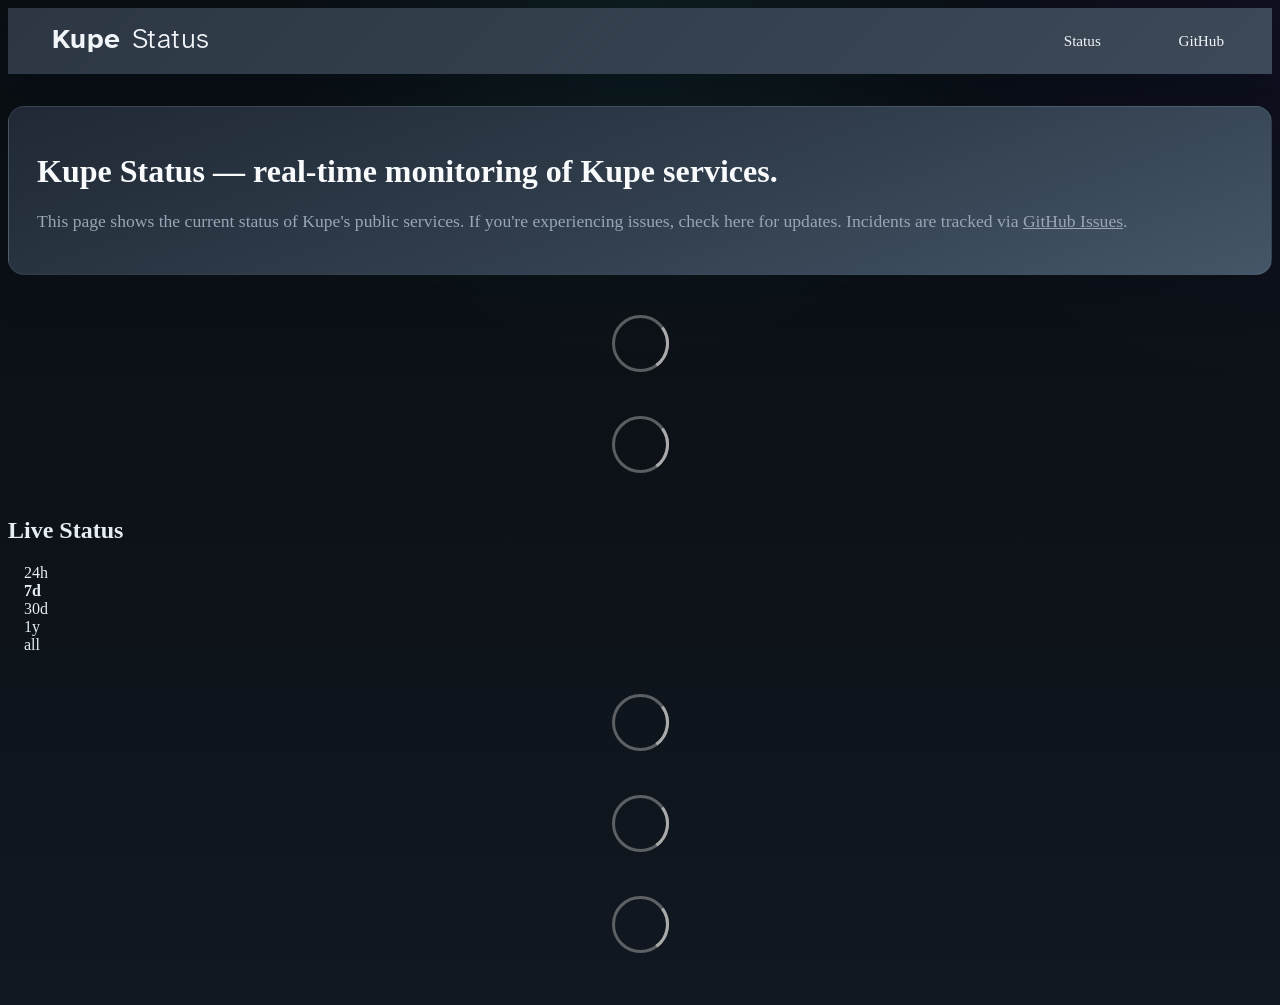
==== commit 5e3ffede: "deploy: 4040e88b0b020a0b0c5952752014bb9ad268c2e7" ====
--- a/index.html
+++ b/index.html
@@ -1,4 +1,4 @@
-<!DOCTYPE html> <html lang=en> <head> <meta charset=utf-8> <meta content="width=device-width,initial-scale=1" name=viewport> <meta content=#333333 name=theme-color> <base href=/ > <link href=manifest.json rel=manifest crossorigin=use-credentials> <script>__SAPPER__={baseUrl:"",preloaded:[void 0,{}]};if('serviceWorker' in navigator)navigator.serviceWorker.register('/service-worker.js');(function(){try{eval("async function x(){}");var main="/client/client.f2650aa9.js"}catch(e){main="/client/legacy/client.8755293a.js"};var s=document.createElement("script");try{new Function("if(0)import('')")();s.src=main;s.type="module";s.crossOrigin="use-credentials";}catch(e){s.src="/client/shimport@2.0.5.js";s.setAttribute("data-main",main);}document.head.appendChild(s);}());</script> <link href=client/client-31a52aa5.css rel=stylesheet><link href=client/createOctokit-a85f76c7.css rel=stylesheet><link href=client/index-b0b6455a.css rel=stylesheet> <title>Kupe Status</title><link href=https://status.kupe.cloud/themes/dark.css rel=stylesheet><link href=https://status.kupe.cloud/global.css rel=stylesheet><link href=https://status.kupe.cloud/favicon.png rel=icon type=image/svg><link href=https://status.kupe.cloud/favicon.png rel=icon type=image/png><style>@font-face{font-family:"Atkinson Hyperlegible";font-style:normal;font-weight:300;font-display:swap;src:url(/fonts/AtkinsonHyperlegibleNext-Light.woff2) format("woff2")}@font-face{font-family:"Atkinson Hyperlegible";font-style:normal;font-weight:400;font-display:swap;src:url(/fonts/AtkinsonHyperlegibleNext-Regular.woff2) format("woff2")}@font-face{font-family:"Atkinson Hyperlegible";font-style:normal;font-weight:700;font-display:swap;src:url(/fonts/AtkinsonHyperlegibleNext-Bold.woff2) format("woff2")}:root{--body-background-color:#0d1218;--body-text-color:#e6edf3;--card-background-color:rgba(24, 32, 42, 0.92);--card-border-color:rgba(148, 163, 184, 0.18);--nav-background-color:#303a47;--nav-border-bottom-color:rgba(42, 157, 143, 0.18);--nav-current-border-bottom-color:#2a9d8f;--card-button-background-color:#2a9d8f;--card-button-border-color:#2a9d8f;--card-button-text-color:#081017;--card-button-background-color-hover:#35b6a7;--card-button-border-color-hover:#35b6a7;--card-button-text-color-hover:#ffffff;--down-border-left-color:#f16f6f;--down-background-color:rgba(241, 111, 111, 0.12);--degraded-border-left-color:#f3b562;--up-border-left-color:#4bbf8a;--tag-color:#eef4f6;--tag-up-background-color:rgba(75, 191, 138, 0.18);--tag-down-background-color:rgba(241, 111, 111, 0.16);--tag-degraded-background-color:rgba(243, 181, 98, 0.16);--change-background-color:rgba(109, 30, 245, 0.08);--error-button-border-color:rgba(241, 111, 111, 0.45);--error-button-background-color:rgba(241, 111, 111, 0.14);--error-button-color:#ffc0c0;--submit-button-background-color:#2a9d8f;--submit-button-border-color:#2a9d8f;--submit-button-color:#081017;--graph-opacity:0.85;--graph-filter:saturate(0.92) brightness(0.9);--code-color:#e6edf3;--code-background-color:rgba(24, 32, 42, 0.92)}body{background:radial-gradient(circle at top,rgba(42,157,143,.1),transparent 30%),radial-gradient(circle at 100% 0,rgba(109,30,245,.06),transparent 24%),linear-gradient(180deg,#0a0f14 0,#0d1218 50%,#111821 100%);color:var(--body-text-color)}a{color:#79d1c8}a:hover{color:#a4e5df}nav{background:linear-gradient(135deg,#2d3744 0,#3d4958 100%)!important;box-shadow:0 12px 32px rgba(3,10,20,.35)}nav .container{align-items:center;display:grid;gap:.75rem;grid-template-columns:minmax(0,1fr) auto}nav a.logo{align-items:center;display:inline-flex!important;gap:.75rem;justify-self:start;min-width:0;text-decoration:none}nav a.logo img{height:3.25rem;width:auto}nav ul{align-items:center;display:inline-flex;gap:.85rem;justify-self:end;list-style:none;margin:0;padding:0;white-space:nowrap}nav li{list-style:none;margin:0;padding:0}nav ul a{font-size:.95rem;line-height:1.2;padding:.2rem 0}nav a,nav div{color:#f1f5f9!important}nav a.logo div{align-items:baseline;color:transparent!important;display:inline-flex;font-family:"Atkinson Hyperlegible",sans-serif;font-size:0;gap:.35rem;line-height:1.2;white-space:nowrap}nav a.logo div::after,nav a.logo div::before{color:#f1f5f9;font-size:1.5rem;letter-spacing:.015em;line-height:1.2}nav a.logo div::before{content:"Kupe";font-weight:700}nav a.logo div::after{content:"Status";font-weight:300}@media (min-width:48rem){nav a.logo div::after,nav a.logo div::before{font-size:1.75rem}}@media (max-width:47.99rem){nav .container{gap:.5rem;grid-template-columns:minmax(0,1fr) auto;padding-left:1rem;padding-right:1rem}nav a.logo{gap:.45rem;margin-left:-.15rem}nav a.logo img{height:2.5rem}nav a.logo div{gap:.12rem}nav a.logo div::after,nav a.logo div::before{font-size:1.28rem;letter-spacing:.02em}nav ul{gap:.6rem}nav ul a{font-size:.9rem}}@media (max-width:465px){nav ul li:last-child{display:none}nav .container{gap:.35rem}nav a.logo{gap:.35rem}nav a.logo div::after,nav a.logo div::before{font-size:1.24rem}}[aria-current]{border-bottom-color:#2a9d8f!important}main>header{background:linear-gradient(160deg,#202935 0,#33404f 58%,#445667 100%);border:1px solid rgba(148,163,184,.14);border-radius:1rem;box-shadow:0 18px 40px rgba(4,13,24,.22);color:#f8fafc;margin-top:1.5rem;padding:1.5rem 1.75rem}main>header a,main>header h1,main>header p,main>header strong{color:inherit!important}.lead,h3,small{color:#98a6b5!important}article{background:rgba(24,32,42,.92);border-color:rgba(148,163,184,.18);box-shadow:0 18px 40px rgba(4,13,24,.22)}.tag{border-radius:999px;padding:.33rem .65rem}.tag.closed,.tag.up{color:#8be0b6}.tag.down,.tag.open{color:#ffc0c0}.tag.degraded{color:#ffd493}.submit-button,a.error-button{border-radius:999px}</style> <link href=/client/client.f2650aa9.js rel=modulepreload as=script crossorigin=use-credentials><link href=/client/client-31a52aa5.css rel=preload as=style><link href=/client/index.71a0e202.js rel=modulepreload as=script crossorigin=use-credentials><link href=/client/createOctokit.3551fccb.js rel=modulepreload as=script crossorigin=use-credentials><link href=/client/inject_styles.803b7e80.js rel=modulepreload as=script crossorigin=use-credentials><link href=/client/createOctokit-a85f76c7.css rel=preload as=style><link href=/client/index-b0b6455a.css rel=preload as=style></head> <body> <div id=sapper> <nav class=svelte-a08hsz><div class="svelte-a08hsz container"><div><a href=https://status.kupe.cloud class="svelte-a08hsz logo"><img alt="" class=svelte-a08hsz src=https://status.kupe.cloud/kupe-logo-light.png> <div>Kupe Status</div></a></div> <ul class=svelte-a08hsz><li><a href=/ class=svelte-a08hsz target=_self aria-current=page>Status</a> <li><a href=https://github.com/kupecloud/status class=svelte-a08hsz target=_self>GitHub</a> </li> </ul></div> </nav> <main class=container> <header class=svelte-ngkazm><h1><strong>Kupe Status</strong> — real-time monitoring of Kupe services.</h1> <p class="svelte-ngkazm lead">This page shows the current status of Kupe's public services. If you're experiencing issues, check here for updates. Incidents are tracked via <a href=https://github.com/kupecloud/status/issues>GitHub Issues</a>.</header> <section class=svelte-8lnl4f><div class="svelte-68jxue loading"><svg class=svelte-68jxue height=38 stroke=#aaa width=38 xmlns=http://www.w3.org/2000/svg><g fill=none fill-rule=evenodd><g stroke-width=2 transform="translate(1 1)"><circle cx=18 cy=18 r=18 stroke-opacity=.5></circle><path d="M36 18c0-9.94-8.06-18-18-18"><animateTransform attributeName=transform dur=1s from="0 18 18" repeatCount=indefinite to="360 18 18" type=rotate></animateTransform></path></g></g></svg></div> </section> <section class=svelte-8lnl4f><div class="svelte-68jxue loading"><svg class=svelte-68jxue height=38 stroke=#aaa width=38 xmlns=http://www.w3.org/2000/svg><g fill=none fill-rule=evenodd><g stroke-width=2 transform="translate(1 1)"><circle cx=18 cy=18 r=18 stroke-opacity=.5></circle><path d="M36 18c0-9.94-8.06-18-18-18"><animateTransform attributeName=transform dur=1s from="0 18 18" repeatCount=indefinite to="360 18 18" type=rotate></animateTransform></path></g></g></svg></div> </section> <div class="svelte-fqsq6s f changed"><h2>Live Status</h2> <form class="svelte-fqsq6s f r"><div><input class=svelte-fqsq6s id=data_day name=d type=radio value=day><label class=svelte-fqsq6s for=data_day>24h</label></div> <div><input class=svelte-fqsq6s id=data_week name=d type=radio value=week checked><label class=svelte-fqsq6s for=data_week>7d</label></div> <div><input class=svelte-fqsq6s id=data_month name=d type=radio value=month><label class=svelte-fqsq6s for=data_month>30d</label></div> <div><input class=svelte-fqsq6s id=data_year name=d type=radio value=year><label class=svelte-fqsq6s for=data_year>1y</label></div> <div><input class=svelte-fqsq6s id=data_all name=d type=radio value=all><label class=svelte-fqsq6s for=data_all>all</label></div></form></div> <section class="svelte-fqsq6s live-status"><div class="svelte-68jxue loading"><svg class=svelte-68jxue height=38 stroke=#aaa width=38 xmlns=http://www.w3.org/2000/svg><g fill=none fill-rule=evenodd><g stroke-width=2 transform="translate(1 1)"><circle cx=18 cy=18 r=18 stroke-opacity=.5></circle><path d="M36 18c0-9.94-8.06-18-18-18"><animateTransform attributeName=transform dur=1s from="0 18 18" repeatCount=indefinite to="360 18 18" type=rotate></animateTransform></path></g></g></svg></div> </section> <section><div class="svelte-68jxue loading"><svg class=svelte-68jxue height=38 stroke=#aaa width=38 xmlns=http://www.w3.org/2000/svg><g fill=none fill-rule=evenodd><g stroke-width=2 transform="translate(1 1)"><circle cx=18 cy=18 r=18 stroke-opacity=.5></circle><path d="M36 18c0-9.94-8.06-18-18-18"><animateTransform attributeName=transform dur=1s from="0 18 18" repeatCount=indefinite to="360 18 18" type=rotate></animateTransform></path></g></g></svg></div> </section> <section><div class="svelte-68jxue loading"><svg class=svelte-68jxue height=38 stroke=#aaa width=38 xmlns=http://www.w3.org/2000/svg><g fill=none fill-rule=evenodd><g stroke-width=2 transform="translate(1 1)"><circle cx=18 cy=18 r=18 stroke-opacity=.5></circle><path d="M36 18c0-9.94-8.06-18-18-18"><animateTransform attributeName=transform dur=1s from="0 18 18" repeatCount=indefinite to="360 18 18" type=rotate></animateTransform></path></g></g></svg></div></section></main> <footer class=svelte-jbr799><p></p> </footer></div> <script> try {
+<!DOCTYPE html> <html lang=en> <head> <meta charset=utf-8> <meta content="width=device-width,initial-scale=1" name=viewport> <meta content=#333333 name=theme-color> <base href=/ > <link href=manifest.json rel=manifest crossorigin=use-credentials> <script>__SAPPER__={baseUrl:"",preloaded:[void 0,{}]};if('serviceWorker' in navigator)navigator.serviceWorker.register('/service-worker.js');(function(){try{eval("async function x(){}");var main="/client/client.497bea8e.js"}catch(e){main="/client/legacy/client.27d98409.js"};var s=document.createElement("script");try{new Function("if(0)import('')")();s.src=main;s.type="module";s.crossOrigin="use-credentials";}catch(e){s.src="/client/shimport@2.0.5.js";s.setAttribute("data-main",main);}document.head.appendChild(s);}());</script> <link href=client/client-31a52aa5.css rel=stylesheet><link href=client/createOctokit-a85f76c7.css rel=stylesheet><link href=client/index-b0b6455a.css rel=stylesheet> <title>Kupe Status</title><link href=https://status.kupe.cloud/themes/dark.css rel=stylesheet><link href=https://status.kupe.cloud/global.css rel=stylesheet><link href=https://status.kupe.cloud/favicon.png rel=icon type=image/svg><link href=https://status.kupe.cloud/favicon.png rel=icon type=image/png><style>@font-face{font-family:"Atkinson Hyperlegible";font-style:normal;font-weight:300;font-display:swap;src:url(/fonts/AtkinsonHyperlegibleNext-Light.woff2) format("woff2")}@font-face{font-family:"Atkinson Hyperlegible";font-style:normal;font-weight:400;font-display:swap;src:url(/fonts/AtkinsonHyperlegibleNext-Regular.woff2) format("woff2")}@font-face{font-family:"Atkinson Hyperlegible";font-style:normal;font-weight:700;font-display:swap;src:url(/fonts/AtkinsonHyperlegibleNext-Bold.woff2) format("woff2")}:root{--body-background-color:#0d1218;--body-text-color:#e6edf3;--card-background-color:rgba(24, 32, 42, 0.92);--card-border-color:rgba(148, 163, 184, 0.18);--nav-background-color:#303a47;--nav-border-bottom-color:rgba(42, 157, 143, 0.18);--nav-current-border-bottom-color:#2a9d8f;--card-button-background-color:#2a9d8f;--card-button-border-color:#2a9d8f;--card-button-text-color:#081017;--card-button-background-color-hover:#35b6a7;--card-button-border-color-hover:#35b6a7;--card-button-text-color-hover:#ffffff;--down-border-left-color:#f16f6f;--down-background-color:rgba(241, 111, 111, 0.12);--degraded-border-left-color:#f3b562;--up-border-left-color:#4bbf8a;--tag-color:#eef4f6;--tag-up-background-color:rgba(75, 191, 138, 0.18);--tag-down-background-color:rgba(241, 111, 111, 0.16);--tag-degraded-background-color:rgba(243, 181, 98, 0.16);--change-background-color:rgba(109, 30, 245, 0.08);--error-button-border-color:rgba(241, 111, 111, 0.45);--error-button-background-color:rgba(241, 111, 111, 0.14);--error-button-color:#ffc0c0;--submit-button-background-color:#2a9d8f;--submit-button-border-color:#2a9d8f;--submit-button-color:#081017;--graph-opacity:0.85;--graph-filter:saturate(0.92) brightness(0.9);--code-color:#e6edf3;--code-background-color:rgba(24, 32, 42, 0.92)}body{background:radial-gradient(circle at top,rgba(42,157,143,.1),transparent 30%),radial-gradient(circle at 100% 0,rgba(109,30,245,.06),transparent 24%),linear-gradient(180deg,#0a0f14 0,#0d1218 50%,#111821 100%);color:var(--body-text-color)}a{color:#79d1c8}a:hover{color:#a4e5df}nav{background:linear-gradient(135deg,#2d3744 0,#3d4958 100%)!important;box-shadow:0 12px 32px rgba(3,10,20,.35)}nav .container{align-items:center;display:grid;gap:.75rem;grid-template-columns:minmax(0,1fr) auto}nav a.logo{align-items:center;display:inline-flex!important;gap:.75rem;justify-self:start;min-width:0;text-decoration:none}nav a.logo img{height:3.25rem;width:auto}nav ul{align-items:center;display:inline-flex;gap:.85rem;justify-self:end;list-style:none;margin:0;padding:0;white-space:nowrap}nav li{list-style:none;margin:0;padding:0}nav ul a{font-size:.95rem;line-height:1.2;padding:.2rem 0}nav a,nav div{color:#f1f5f9!important}nav a.logo div{align-items:baseline;color:transparent!important;display:inline-flex;font-family:"Atkinson Hyperlegible",sans-serif;font-size:0;gap:.35rem;line-height:1.2;white-space:nowrap}nav a.logo div::after,nav a.logo div::before{color:#f1f5f9;font-size:1.5rem;letter-spacing:.015em;line-height:1.2}nav a.logo div::before{content:"Kupe";font-weight:700}nav a.logo div::after{content:"Status";font-weight:300}@media (min-width:48rem){nav a.logo div::after,nav a.logo div::before{font-size:1.75rem}}@media (max-width:47.99rem){nav .container{gap:.5rem;grid-template-columns:minmax(0,1fr) auto;padding-left:1rem;padding-right:1rem}nav a.logo{gap:.45rem;margin-left:-.15rem}nav a.logo img{height:2.5rem}nav a.logo div{gap:.12rem}nav a.logo div::after,nav a.logo div::before{font-size:1.28rem;letter-spacing:.02em}nav ul{gap:.6rem}nav ul a{font-size:.9rem}}@media (max-width:465px){nav ul li:last-child{display:none}nav .container{gap:.35rem}nav a.logo{gap:.35rem}nav a.logo div::after,nav a.logo div::before{font-size:1.24rem}}[aria-current]{border-bottom-color:#2a9d8f!important}main>header{background:linear-gradient(160deg,#202935 0,#33404f 58%,#445667 100%);border:1px solid rgba(148,163,184,.14);border-radius:1rem;box-shadow:0 18px 40px rgba(4,13,24,.22);color:#f8fafc;margin-top:1.5rem;padding:1.5rem 1.75rem}main>header a,main>header h1,main>header p,main>header strong{color:inherit!important}.lead,h3,small{color:#98a6b5!important}article{background:rgba(24,32,42,.92);border-color:rgba(148,163,184,.18);box-shadow:0 18px 40px rgba(4,13,24,.22)}.tag{border-radius:999px;padding:.33rem .65rem}.tag.closed,.tag.up{color:#8be0b6}.tag.down,.tag.open{color:#ffc0c0}.tag.degraded{color:#ffd493}.submit-button,a.error-button{border-radius:999px}</style> <link href=/client/client.497bea8e.js rel=modulepreload as=script crossorigin=use-credentials><link href=/client/client-31a52aa5.css rel=preload as=style><link href=/client/index.803b305a.js rel=modulepreload as=script crossorigin=use-credentials><link href=/client/createOctokit.3c2d06ef.js rel=modulepreload as=script crossorigin=use-credentials><link href=/client/inject_styles.803b7e80.js rel=modulepreload as=script crossorigin=use-credentials><link href=/client/createOctokit-a85f76c7.css rel=preload as=style><link href=/client/index-b0b6455a.css rel=preload as=style></head> <body> <div id=sapper> <nav class=svelte-a08hsz><div class="svelte-a08hsz container"><div><a href=https://status.kupe.cloud class="svelte-a08hsz logo"><img alt="" class=svelte-a08hsz src=https://status.kupe.cloud/kupe-logo-light.png> <div>Kupe Status</div></a></div> <ul class=svelte-a08hsz><li><a href=/ class=svelte-a08hsz target=_self aria-current=page>Status</a> <li><a href=https://github.com/kupecloud/status class=svelte-a08hsz target=_self>GitHub</a> </li> </ul></div> </nav> <main class=container> <header class=svelte-ngkazm><h1><strong>Kupe Status</strong> — real-time monitoring of Kupe services.</h1> <p class="svelte-ngkazm lead">This page shows the current status of Kupe's public services. If you're experiencing issues, check here for updates. Incidents are tracked via <a href=https://github.com/kupecloud/status/issues>GitHub Issues</a>.</header> <section class=svelte-8lnl4f><div class="svelte-68jxue loading"><svg class=svelte-68jxue height=38 stroke=#aaa width=38 xmlns=http://www.w3.org/2000/svg><g fill=none fill-rule=evenodd><g stroke-width=2 transform="translate(1 1)"><circle cx=18 cy=18 r=18 stroke-opacity=.5></circle><path d="M36 18c0-9.94-8.06-18-18-18"><animateTransform attributeName=transform dur=1s from="0 18 18" repeatCount=indefinite to="360 18 18" type=rotate></animateTransform></path></g></g></svg></div> </section> <section class=svelte-8lnl4f><div class="svelte-68jxue loading"><svg class=svelte-68jxue height=38 stroke=#aaa width=38 xmlns=http://www.w3.org/2000/svg><g fill=none fill-rule=evenodd><g stroke-width=2 transform="translate(1 1)"><circle cx=18 cy=18 r=18 stroke-opacity=.5></circle><path d="M36 18c0-9.94-8.06-18-18-18"><animateTransform attributeName=transform dur=1s from="0 18 18" repeatCount=indefinite to="360 18 18" type=rotate></animateTransform></path></g></g></svg></div> </section> <div class="svelte-fqsq6s f changed"><h2>Live Status</h2> <form class="svelte-fqsq6s f r"><div><input class=svelte-fqsq6s id=data_day name=d type=radio value=day><label class=svelte-fqsq6s for=data_day>24h</label></div> <div><input class=svelte-fqsq6s id=data_week name=d type=radio value=week checked><label class=svelte-fqsq6s for=data_week>7d</label></div> <div><input class=svelte-fqsq6s id=data_month name=d type=radio value=month><label class=svelte-fqsq6s for=data_month>30d</label></div> <div><input class=svelte-fqsq6s id=data_year name=d type=radio value=year><label class=svelte-fqsq6s for=data_year>1y</label></div> <div><input class=svelte-fqsq6s id=data_all name=d type=radio value=all><label class=svelte-fqsq6s for=data_all>all</label></div></form></div> <section class="svelte-fqsq6s live-status"><div class="svelte-68jxue loading"><svg class=svelte-68jxue height=38 stroke=#aaa width=38 xmlns=http://www.w3.org/2000/svg><g fill=none fill-rule=evenodd><g stroke-width=2 transform="translate(1 1)"><circle cx=18 cy=18 r=18 stroke-opacity=.5></circle><path d="M36 18c0-9.94-8.06-18-18-18"><animateTransform attributeName=transform dur=1s from="0 18 18" repeatCount=indefinite to="360 18 18" type=rotate></animateTransform></path></g></g></svg></div> </section> <section><div class="svelte-68jxue loading"><svg class=svelte-68jxue height=38 stroke=#aaa width=38 xmlns=http://www.w3.org/2000/svg><g fill=none fill-rule=evenodd><g stroke-width=2 transform="translate(1 1)"><circle cx=18 cy=18 r=18 stroke-opacity=.5></circle><path d="M36 18c0-9.94-8.06-18-18-18"><animateTransform attributeName=transform dur=1s from="0 18 18" repeatCount=indefinite to="360 18 18" type=rotate></animateTransform></path></g></g></svg></div> </section> <section><div class="svelte-68jxue loading"><svg class=svelte-68jxue height=38 stroke=#aaa width=38 xmlns=http://www.w3.org/2000/svg><g fill=none fill-rule=evenodd><g stroke-width=2 transform="translate(1 1)"><circle cx=18 cy=18 r=18 stroke-opacity=.5></circle><path d="M36 18c0-9.94-8.06-18-18-18"><animateTransform attributeName=transform dur=1s from="0 18 18" repeatCount=indefinite to="360 18 18" type=rotate></animateTransform></path></g></g></svg></div></section></main> <footer class=svelte-jbr799><p></p> </footer></div> <script> try {
         if (typeof window !== "undefined" && window.navigator && navigator.serviceWorker) {
           navigator.serviceWorker.getRegistrations().then(function (registrations) {
             for (let registration of registrations) {
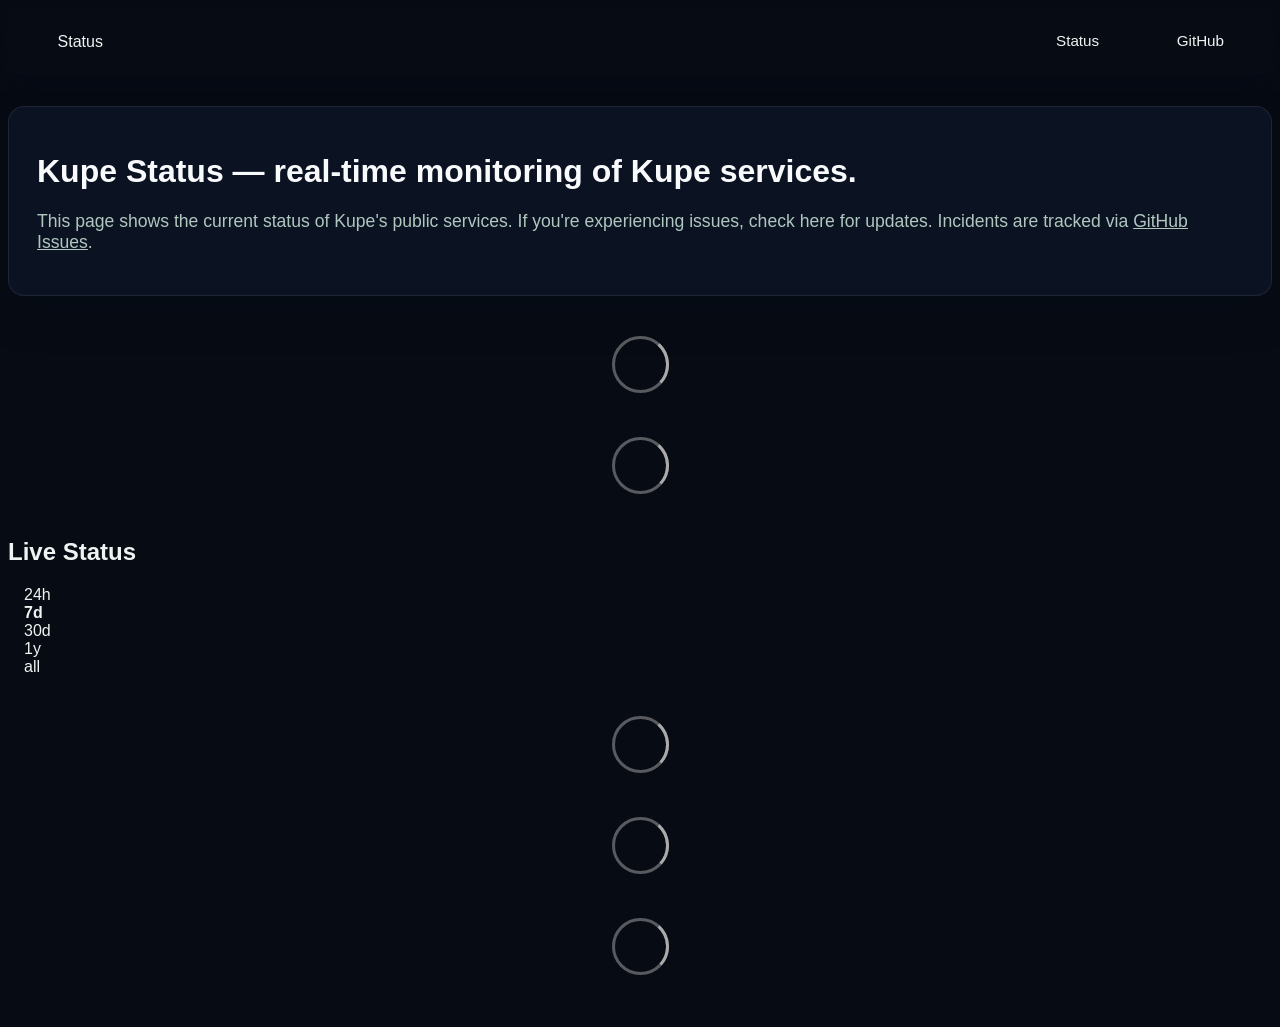
==== commit 4f960890: "deploy: b6472622459cda6313e85b86932b6617343d5bb2" ====
--- a/index.html
+++ b/index.html
@@ -1,4 +1,4 @@
-<!DOCTYPE html> <html lang=en> <head> <meta charset=utf-8> <meta content="width=device-width,initial-scale=1" name=viewport> <meta content=#333333 name=theme-color> <base href=/ > <link href=manifest.json rel=manifest crossorigin=use-credentials> <script>__SAPPER__={baseUrl:"",preloaded:[void 0,{}]};if('serviceWorker' in navigator)navigator.serviceWorker.register('/service-worker.js');(function(){try{eval("async function x(){}");var main="/client/client.497bea8e.js"}catch(e){main="/client/legacy/client.27d98409.js"};var s=document.createElement("script");try{new Function("if(0)import('')")();s.src=main;s.type="module";s.crossOrigin="use-credentials";}catch(e){s.src="/client/shimport@2.0.5.js";s.setAttribute("data-main",main);}document.head.appendChild(s);}());</script> <link href=client/client-31a52aa5.css rel=stylesheet><link href=client/createOctokit-a85f76c7.css rel=stylesheet><link href=client/index-b0b6455a.css rel=stylesheet> <title>Kupe Status</title><link href=https://status.kupe.cloud/themes/dark.css rel=stylesheet><link href=https://status.kupe.cloud/global.css rel=stylesheet><link href=https://status.kupe.cloud/favicon.png rel=icon type=image/svg><link href=https://status.kupe.cloud/favicon.png rel=icon type=image/png><style>@font-face{font-family:"Atkinson Hyperlegible";font-style:normal;font-weight:300;font-display:swap;src:url(/fonts/AtkinsonHyperlegibleNext-Light.woff2) format("woff2")}@font-face{font-family:"Atkinson Hyperlegible";font-style:normal;font-weight:400;font-display:swap;src:url(/fonts/AtkinsonHyperlegibleNext-Regular.woff2) format("woff2")}@font-face{font-family:"Atkinson Hyperlegible";font-style:normal;font-weight:700;font-display:swap;src:url(/fonts/AtkinsonHyperlegibleNext-Bold.woff2) format("woff2")}:root{--body-background-color:#0d1218;--body-text-color:#e6edf3;--card-background-color:rgba(24, 32, 42, 0.92);--card-border-color:rgba(148, 163, 184, 0.18);--nav-background-color:#303a47;--nav-border-bottom-color:rgba(42, 157, 143, 0.18);--nav-current-border-bottom-color:#2a9d8f;--card-button-background-color:#2a9d8f;--card-button-border-color:#2a9d8f;--card-button-text-color:#081017;--card-button-background-color-hover:#35b6a7;--card-button-border-color-hover:#35b6a7;--card-button-text-color-hover:#ffffff;--down-border-left-color:#f16f6f;--down-background-color:rgba(241, 111, 111, 0.12);--degraded-border-left-color:#f3b562;--up-border-left-color:#4bbf8a;--tag-color:#eef4f6;--tag-up-background-color:rgba(75, 191, 138, 0.18);--tag-down-background-color:rgba(241, 111, 111, 0.16);--tag-degraded-background-color:rgba(243, 181, 98, 0.16);--change-background-color:rgba(109, 30, 245, 0.08);--error-button-border-color:rgba(241, 111, 111, 0.45);--error-button-background-color:rgba(241, 111, 111, 0.14);--error-button-color:#ffc0c0;--submit-button-background-color:#2a9d8f;--submit-button-border-color:#2a9d8f;--submit-button-color:#081017;--graph-opacity:0.85;--graph-filter:saturate(0.92) brightness(0.9);--code-color:#e6edf3;--code-background-color:rgba(24, 32, 42, 0.92)}body{background:radial-gradient(circle at top,rgba(42,157,143,.1),transparent 30%),radial-gradient(circle at 100% 0,rgba(109,30,245,.06),transparent 24%),linear-gradient(180deg,#0a0f14 0,#0d1218 50%,#111821 100%);color:var(--body-text-color)}a{color:#79d1c8}a:hover{color:#a4e5df}nav{background:linear-gradient(135deg,#2d3744 0,#3d4958 100%)!important;box-shadow:0 12px 32px rgba(3,10,20,.35)}nav .container{align-items:center;display:grid;gap:.75rem;grid-template-columns:minmax(0,1fr) auto}nav a.logo{align-items:center;display:inline-flex!important;gap:.75rem;justify-self:start;min-width:0;text-decoration:none}nav a.logo img{height:3.25rem;width:auto}nav ul{align-items:center;display:inline-flex;gap:.85rem;justify-self:end;list-style:none;margin:0;padding:0;white-space:nowrap}nav li{list-style:none;margin:0;padding:0}nav ul a{font-size:.95rem;line-height:1.2;padding:.2rem 0}nav a,nav div{color:#f1f5f9!important}nav a.logo div{align-items:baseline;color:transparent!important;display:inline-flex;font-family:"Atkinson Hyperlegible",sans-serif;font-size:0;gap:.35rem;line-height:1.2;white-space:nowrap}nav a.logo div::after,nav a.logo div::before{color:#f1f5f9;font-size:1.5rem;letter-spacing:.015em;line-height:1.2}nav a.logo div::before{content:"Kupe";font-weight:700}nav a.logo div::after{content:"Status";font-weight:300}@media (min-width:48rem){nav a.logo div::after,nav a.logo div::before{font-size:1.75rem}}@media (max-width:47.99rem){nav .container{gap:.5rem;grid-template-columns:minmax(0,1fr) auto;padding-left:1rem;padding-right:1rem}nav a.logo{gap:.45rem;margin-left:-.15rem}nav a.logo img{height:2.5rem}nav a.logo div{gap:.12rem}nav a.logo div::after,nav a.logo div::before{font-size:1.28rem;letter-spacing:.02em}nav ul{gap:.6rem}nav ul a{font-size:.9rem}}@media (max-width:465px){nav ul li:last-child{display:none}nav .container{gap:.35rem}nav a.logo{gap:.35rem}nav a.logo div::after,nav a.logo div::before{font-size:1.24rem}}[aria-current]{border-bottom-color:#2a9d8f!important}main>header{background:linear-gradient(160deg,#202935 0,#33404f 58%,#445667 100%);border:1px solid rgba(148,163,184,.14);border-radius:1rem;box-shadow:0 18px 40px rgba(4,13,24,.22);color:#f8fafc;margin-top:1.5rem;padding:1.5rem 1.75rem}main>header a,main>header h1,main>header p,main>header strong{color:inherit!important}.lead,h3,small{color:#98a6b5!important}article{background:rgba(24,32,42,.92);border-color:rgba(148,163,184,.18);box-shadow:0 18px 40px rgba(4,13,24,.22)}.tag{border-radius:999px;padding:.33rem .65rem}.tag.closed,.tag.up{color:#8be0b6}.tag.down,.tag.open{color:#ffc0c0}.tag.degraded{color:#ffd493}.submit-button,a.error-button{border-radius:999px}</style> <link href=/client/client.497bea8e.js rel=modulepreload as=script crossorigin=use-credentials><link href=/client/client-31a52aa5.css rel=preload as=style><link href=/client/index.803b305a.js rel=modulepreload as=script crossorigin=use-credentials><link href=/client/createOctokit.3c2d06ef.js rel=modulepreload as=script crossorigin=use-credentials><link href=/client/inject_styles.803b7e80.js rel=modulepreload as=script crossorigin=use-credentials><link href=/client/createOctokit-a85f76c7.css rel=preload as=style><link href=/client/index-b0b6455a.css rel=preload as=style></head> <body> <div id=sapper> <nav class=svelte-a08hsz><div class="svelte-a08hsz container"><div><a href=https://status.kupe.cloud class="svelte-a08hsz logo"><img alt="" class=svelte-a08hsz src=https://status.kupe.cloud/kupe-logo-light.png> <div>Kupe Status</div></a></div> <ul class=svelte-a08hsz><li><a href=/ class=svelte-a08hsz target=_self aria-current=page>Status</a> <li><a href=https://github.com/kupecloud/status class=svelte-a08hsz target=_self>GitHub</a> </li> </ul></div> </nav> <main class=container> <header class=svelte-ngkazm><h1><strong>Kupe Status</strong> — real-time monitoring of Kupe services.</h1> <p class="svelte-ngkazm lead">This page shows the current status of Kupe's public services. If you're experiencing issues, check here for updates. Incidents are tracked via <a href=https://github.com/kupecloud/status/issues>GitHub Issues</a>.</header> <section class=svelte-8lnl4f><div class="svelte-68jxue loading"><svg class=svelte-68jxue height=38 stroke=#aaa width=38 xmlns=http://www.w3.org/2000/svg><g fill=none fill-rule=evenodd><g stroke-width=2 transform="translate(1 1)"><circle cx=18 cy=18 r=18 stroke-opacity=.5></circle><path d="M36 18c0-9.94-8.06-18-18-18"><animateTransform attributeName=transform dur=1s from="0 18 18" repeatCount=indefinite to="360 18 18" type=rotate></animateTransform></path></g></g></svg></div> </section> <section class=svelte-8lnl4f><div class="svelte-68jxue loading"><svg class=svelte-68jxue height=38 stroke=#aaa width=38 xmlns=http://www.w3.org/2000/svg><g fill=none fill-rule=evenodd><g stroke-width=2 transform="translate(1 1)"><circle cx=18 cy=18 r=18 stroke-opacity=.5></circle><path d="M36 18c0-9.94-8.06-18-18-18"><animateTransform attributeName=transform dur=1s from="0 18 18" repeatCount=indefinite to="360 18 18" type=rotate></animateTransform></path></g></g></svg></div> </section> <div class="svelte-fqsq6s f changed"><h2>Live Status</h2> <form class="svelte-fqsq6s f r"><div><input class=svelte-fqsq6s id=data_day name=d type=radio value=day><label class=svelte-fqsq6s for=data_day>24h</label></div> <div><input class=svelte-fqsq6s id=data_week name=d type=radio value=week checked><label class=svelte-fqsq6s for=data_week>7d</label></div> <div><input class=svelte-fqsq6s id=data_month name=d type=radio value=month><label class=svelte-fqsq6s for=data_month>30d</label></div> <div><input class=svelte-fqsq6s id=data_year name=d type=radio value=year><label class=svelte-fqsq6s for=data_year>1y</label></div> <div><input class=svelte-fqsq6s id=data_all name=d type=radio value=all><label class=svelte-fqsq6s for=data_all>all</label></div></form></div> <section class="svelte-fqsq6s live-status"><div class="svelte-68jxue loading"><svg class=svelte-68jxue height=38 stroke=#aaa width=38 xmlns=http://www.w3.org/2000/svg><g fill=none fill-rule=evenodd><g stroke-width=2 transform="translate(1 1)"><circle cx=18 cy=18 r=18 stroke-opacity=.5></circle><path d="M36 18c0-9.94-8.06-18-18-18"><animateTransform attributeName=transform dur=1s from="0 18 18" repeatCount=indefinite to="360 18 18" type=rotate></animateTransform></path></g></g></svg></div> </section> <section><div class="svelte-68jxue loading"><svg class=svelte-68jxue height=38 stroke=#aaa width=38 xmlns=http://www.w3.org/2000/svg><g fill=none fill-rule=evenodd><g stroke-width=2 transform="translate(1 1)"><circle cx=18 cy=18 r=18 stroke-opacity=.5></circle><path d="M36 18c0-9.94-8.06-18-18-18"><animateTransform attributeName=transform dur=1s from="0 18 18" repeatCount=indefinite to="360 18 18" type=rotate></animateTransform></path></g></g></svg></div> </section> <section><div class="svelte-68jxue loading"><svg class=svelte-68jxue height=38 stroke=#aaa width=38 xmlns=http://www.w3.org/2000/svg><g fill=none fill-rule=evenodd><g stroke-width=2 transform="translate(1 1)"><circle cx=18 cy=18 r=18 stroke-opacity=.5></circle><path d="M36 18c0-9.94-8.06-18-18-18"><animateTransform attributeName=transform dur=1s from="0 18 18" repeatCount=indefinite to="360 18 18" type=rotate></animateTransform></path></g></g></svg></div></section></main> <footer class=svelte-jbr799><p></p> </footer></div> <script> try {
+<!DOCTYPE html> <html lang=en> <head> <meta charset=utf-8> <meta content="width=device-width,initial-scale=1" name=viewport> <meta content=#333333 name=theme-color> <base href=/ > <link href=manifest.json rel=manifest crossorigin=use-credentials> <script>__SAPPER__={baseUrl:"",preloaded:[void 0,{}]};if('serviceWorker' in navigator)navigator.serviceWorker.register('/service-worker.js');(function(){try{eval("async function x(){}");var main="/client/client.6445f8d6.js"}catch(e){main="/client/legacy/client.0e14ad39.js"};var s=document.createElement("script");try{new Function("if(0)import('')")();s.src=main;s.type="module";s.crossOrigin="use-credentials";}catch(e){s.src="/client/shimport@2.0.5.js";s.setAttribute("data-main",main);}document.head.appendChild(s);}());</script> <link href=client/client-31a52aa5.css rel=stylesheet><link href=client/createOctokit-a85f76c7.css rel=stylesheet><link href=client/index-b0b6455a.css rel=stylesheet> <title>Kupe Status</title><link href=https://status.kupe.cloud/themes/dark.css rel=stylesheet><link href=https://status.kupe.cloud/global.css rel=stylesheet><link href=https://status.kupe.cloud/brand/kupe-mark-favicon.png rel=icon type=image/svg><link href=https://status.kupe.cloud/brand/kupe-mark-favicon.png rel=icon type=image/png><style>:root{--body-background-color:#070b14;--body-text-color:#edf4f1;--card-background-color:#0b1222;--card-border-color:rgba(148, 163, 184, 0.18);--nav-background-color:#070b14;--nav-border-bottom-color:rgba(42, 157, 143, 0.18);--nav-current-border-bottom-color:#5ee0c5;--card-button-background-color:#5ee0c5;--card-button-border-color:#5ee0c5;--card-button-text-color:#182e33;--card-button-background-color-hover:#8ce9d4;--card-button-border-color-hover:#8ce9d4;--card-button-text-color-hover:#182e33;--down-border-left-color:#f16f6f;--down-background-color:rgba(241, 111, 111, 0.12);--degraded-border-left-color:#f3b562;--up-border-left-color:#4bbf8a;--tag-color:#eef4f6;--tag-up-background-color:rgba(75, 191, 138, 0.18);--tag-down-background-color:rgba(241, 111, 111, 0.16);--tag-degraded-background-color:rgba(243, 181, 98, 0.16);--change-background-color:rgba(109, 30, 245, 0.08);--error-button-border-color:rgba(241, 111, 111, 0.45);--error-button-background-color:rgba(241, 111, 111, 0.14);--error-button-color:#ffc0c0;--submit-button-background-color:#5ee0c5;--submit-button-border-color:#5ee0c5;--submit-button-color:#182e33;--graph-opacity:0.85;--graph-filter:saturate(0.92) brightness(0.9);--code-color:#edf4f1;--code-background-color:#0b1222}body{background:var(--body-background-color);color:var(--body-text-color);font-family:Arial,Helvetica,sans-serif}button,input,select,textarea{font-family:inherit}a{color:#5ee0c5}a:hover{color:#8ce9d4}nav{background:#070b14!important;box-shadow:0 12px 32px rgba(3,10,20,.35)}nav .container{align-items:center;display:grid;gap:.75rem;grid-template-columns:minmax(0,1fr) auto}nav a.logo{align-items:center;display:inline-flex!important;gap:.75rem;justify-self:start;min-width:0;text-decoration:none}nav a.logo img{height:3.25rem;width:auto}nav ul{align-items:center;display:inline-flex;gap:.85rem;justify-self:end;list-style:none;margin:0;padding:0;white-space:nowrap}nav li{list-style:none;margin:0;padding:0}nav ul a{font-size:.95rem;line-height:1.2;padding:.2rem 0}nav a,nav div{color:#edf4f1!important}nav a.logo div{align-items:baseline;color:transparent!important;display:inline-flex;font-family:Arial,Helvetica,sans-serif;font-size:0;gap:.35rem;line-height:1.2;white-space:nowrap}nav a.logo div::after{content:"Status";color:#edf4f1;font-size:1rem;font-weight:400;line-height:1.2}@media (max-width:47.99rem){nav .container{gap:.5rem;grid-template-columns:minmax(0,1fr) auto;padding-left:1rem;padding-right:1rem}nav a.logo{gap:.45rem;margin-left:-.15rem}nav a.logo img{height:2.5rem}nav a.logo div{gap:.12rem}nav a.logo div::after{font-size:.95rem}nav ul{gap:.6rem}nav ul a{font-size:.9rem}}@media (max-width:465px){nav ul li:last-child{display:none}nav .container{gap:.35rem}nav a.logo{gap:.35rem}nav a.logo div::after{font-size:.95rem}}[aria-current]{border-bottom-color:#5ee0c5!important}main>header{background:#0b1222;border:1px solid rgba(148,163,184,.14);border-radius:1rem;box-shadow:0 18px 40px rgba(4,13,24,.22);color:#f8fafc;margin-top:1.5rem;padding:1.5rem 1.75rem}main>header a,main>header h1,main>header p,main>header strong{color:inherit!important}.lead,h3,small{color:#b0c7bf!important}article{background:#0b1222;border-color:rgba(148,163,184,.18);box-shadow:0 18px 40px rgba(4,13,24,.22)}.tag{border-radius:999px;padding:.33rem .65rem}.tag.closed,.tag.up{color:#8be0b6}.tag.down,.tag.open{color:#ffc0c0}.tag.degraded{color:#ffd493}.submit-button,a.error-button{border-radius:999px}</style> <link href=/client/client.6445f8d6.js rel=modulepreload as=script crossorigin=use-credentials><link href=/client/client-31a52aa5.css rel=preload as=style><link href=/client/index.592332a3.js rel=modulepreload as=script crossorigin=use-credentials><link href=/client/createOctokit.7f9b18c9.js rel=modulepreload as=script crossorigin=use-credentials><link href=/client/inject_styles.803b7e80.js rel=modulepreload as=script crossorigin=use-credentials><link href=/client/createOctokit-a85f76c7.css rel=preload as=style><link href=/client/index-b0b6455a.css rel=preload as=style></head> <body> <div id=sapper> <nav class=svelte-a08hsz><div class="svelte-a08hsz container"><div><a href=https://status.kupe.cloud class="svelte-a08hsz logo"><img alt="" class=svelte-a08hsz src=https://status.kupe.cloud/brand/kupe-wordmark-dark.png> <div>Kupe Status</div></a></div> <ul class=svelte-a08hsz><li><a href=/ class=svelte-a08hsz target=_self aria-current=page>Status</a> <li><a href=https://github.com/kupecloud/status class=svelte-a08hsz target=_self>GitHub</a> </li> </ul></div> </nav> <main class=container> <header class=svelte-ngkazm><h1><strong>Kupe Status</strong> — real-time monitoring of Kupe services.</h1> <p class="svelte-ngkazm lead">This page shows the current status of Kupe's public services. If you're experiencing issues, check here for updates. Incidents are tracked via <a href=https://github.com/kupecloud/status/issues>GitHub Issues</a>.</header> <section class=svelte-8lnl4f><div class="svelte-68jxue loading"><svg class=svelte-68jxue height=38 stroke=#aaa width=38 xmlns=http://www.w3.org/2000/svg><g fill=none fill-rule=evenodd><g stroke-width=2 transform="translate(1 1)"><circle cx=18 cy=18 r=18 stroke-opacity=.5></circle><path d="M36 18c0-9.94-8.06-18-18-18"><animateTransform attributeName=transform dur=1s from="0 18 18" repeatCount=indefinite to="360 18 18" type=rotate></animateTransform></path></g></g></svg></div> </section> <section class=svelte-8lnl4f><div class="svelte-68jxue loading"><svg class=svelte-68jxue height=38 stroke=#aaa width=38 xmlns=http://www.w3.org/2000/svg><g fill=none fill-rule=evenodd><g stroke-width=2 transform="translate(1 1)"><circle cx=18 cy=18 r=18 stroke-opacity=.5></circle><path d="M36 18c0-9.94-8.06-18-18-18"><animateTransform attributeName=transform dur=1s from="0 18 18" repeatCount=indefinite to="360 18 18" type=rotate></animateTransform></path></g></g></svg></div> </section> <div class="svelte-fqsq6s f changed"><h2>Live Status</h2> <form class="svelte-fqsq6s f r"><div><input class=svelte-fqsq6s id=data_day name=d type=radio value=day><label class=svelte-fqsq6s for=data_day>24h</label></div> <div><input class=svelte-fqsq6s id=data_week name=d type=radio value=week checked><label class=svelte-fqsq6s for=data_week>7d</label></div> <div><input class=svelte-fqsq6s id=data_month name=d type=radio value=month><label class=svelte-fqsq6s for=data_month>30d</label></div> <div><input class=svelte-fqsq6s id=data_year name=d type=radio value=year><label class=svelte-fqsq6s for=data_year>1y</label></div> <div><input class=svelte-fqsq6s id=data_all name=d type=radio value=all><label class=svelte-fqsq6s for=data_all>all</label></div></form></div> <section class="svelte-fqsq6s live-status"><div class="svelte-68jxue loading"><svg class=svelte-68jxue height=38 stroke=#aaa width=38 xmlns=http://www.w3.org/2000/svg><g fill=none fill-rule=evenodd><g stroke-width=2 transform="translate(1 1)"><circle cx=18 cy=18 r=18 stroke-opacity=.5></circle><path d="M36 18c0-9.94-8.06-18-18-18"><animateTransform attributeName=transform dur=1s from="0 18 18" repeatCount=indefinite to="360 18 18" type=rotate></animateTransform></path></g></g></svg></div> </section> <section><div class="svelte-68jxue loading"><svg class=svelte-68jxue height=38 stroke=#aaa width=38 xmlns=http://www.w3.org/2000/svg><g fill=none fill-rule=evenodd><g stroke-width=2 transform="translate(1 1)"><circle cx=18 cy=18 r=18 stroke-opacity=.5></circle><path d="M36 18c0-9.94-8.06-18-18-18"><animateTransform attributeName=transform dur=1s from="0 18 18" repeatCount=indefinite to="360 18 18" type=rotate></animateTransform></path></g></g></svg></div> </section> <section><div class="svelte-68jxue loading"><svg class=svelte-68jxue height=38 stroke=#aaa width=38 xmlns=http://www.w3.org/2000/svg><g fill=none fill-rule=evenodd><g stroke-width=2 transform="translate(1 1)"><circle cx=18 cy=18 r=18 stroke-opacity=.5></circle><path d="M36 18c0-9.94-8.06-18-18-18"><animateTransform attributeName=transform dur=1s from="0 18 18" repeatCount=indefinite to="360 18 18" type=rotate></animateTransform></path></g></g></svg></div></section></main> <footer class=svelte-jbr799><p></p> </footer></div> <script> try {
         if (typeof window !== "undefined" && window.navigator && navigator.serviceWorker) {
           navigator.serviceWorker.getRegistrations().then(function (registrations) {
             for (let registration of registrations) {
